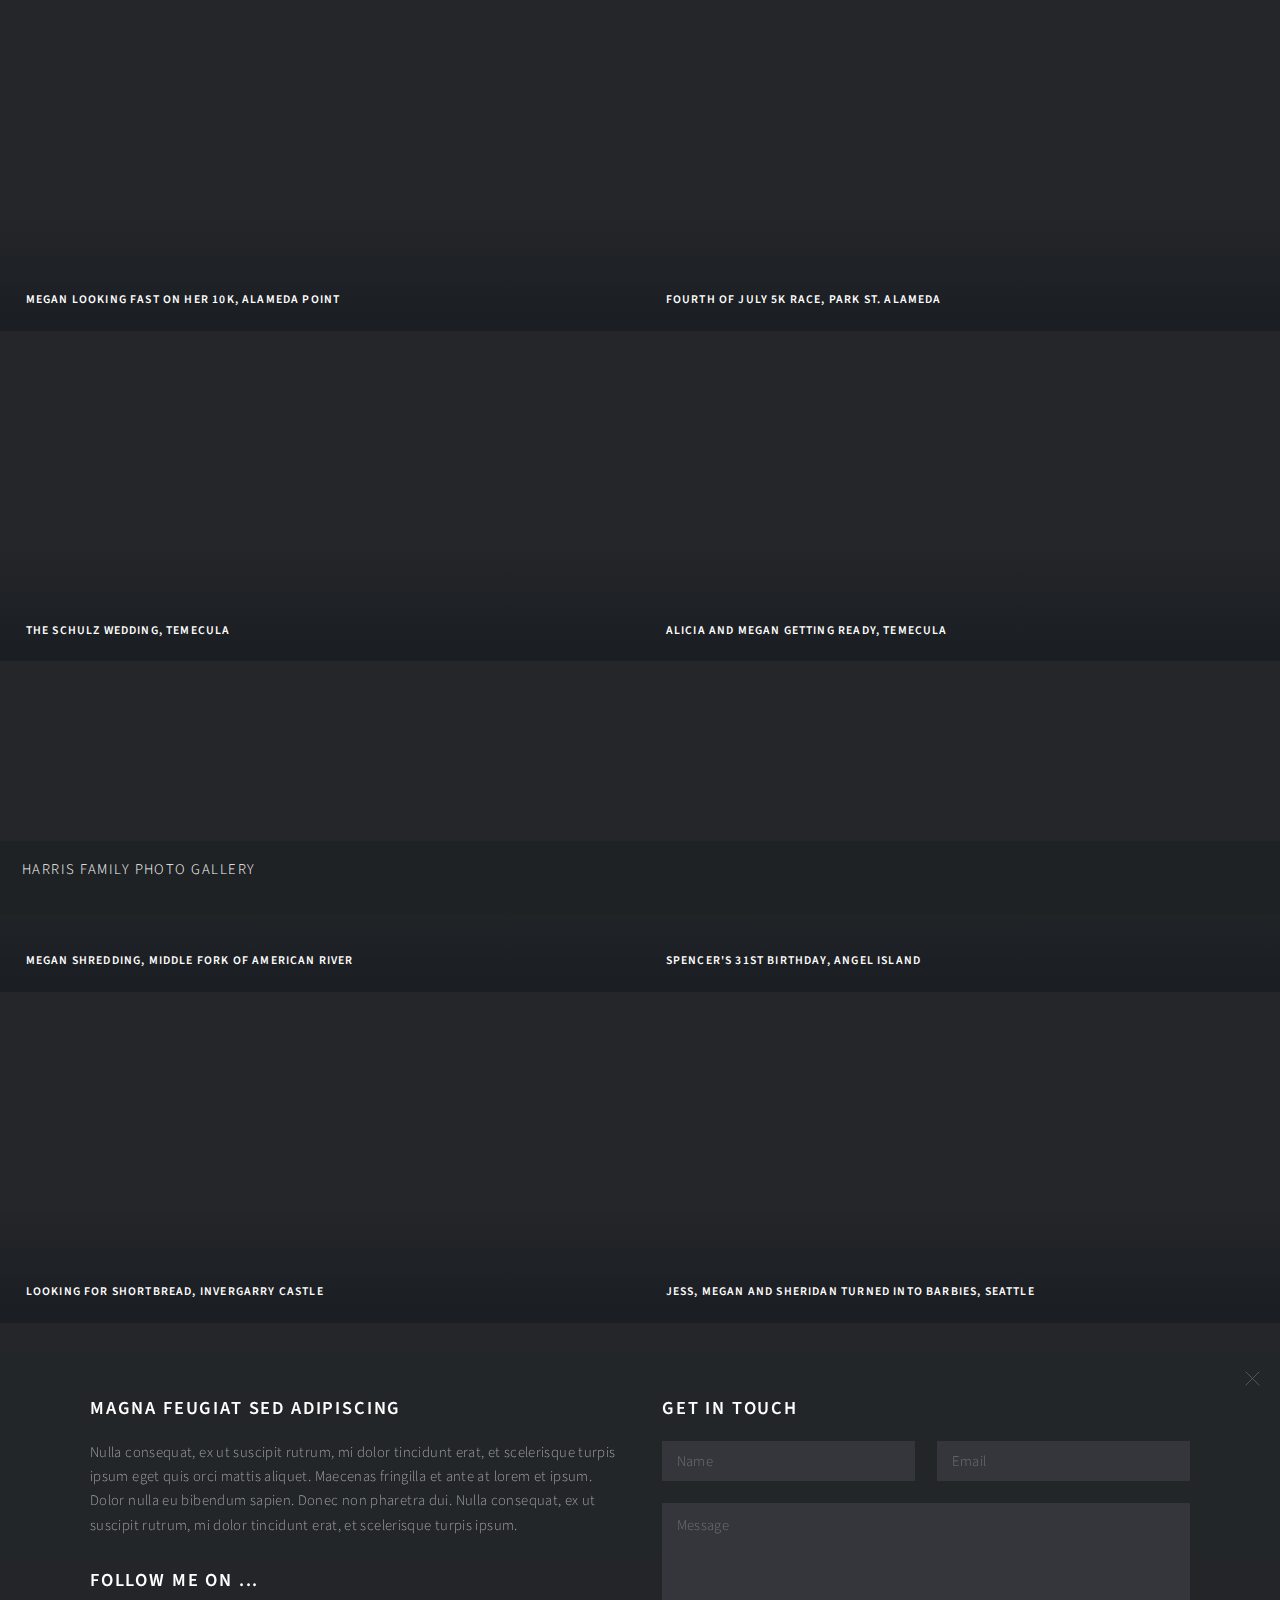
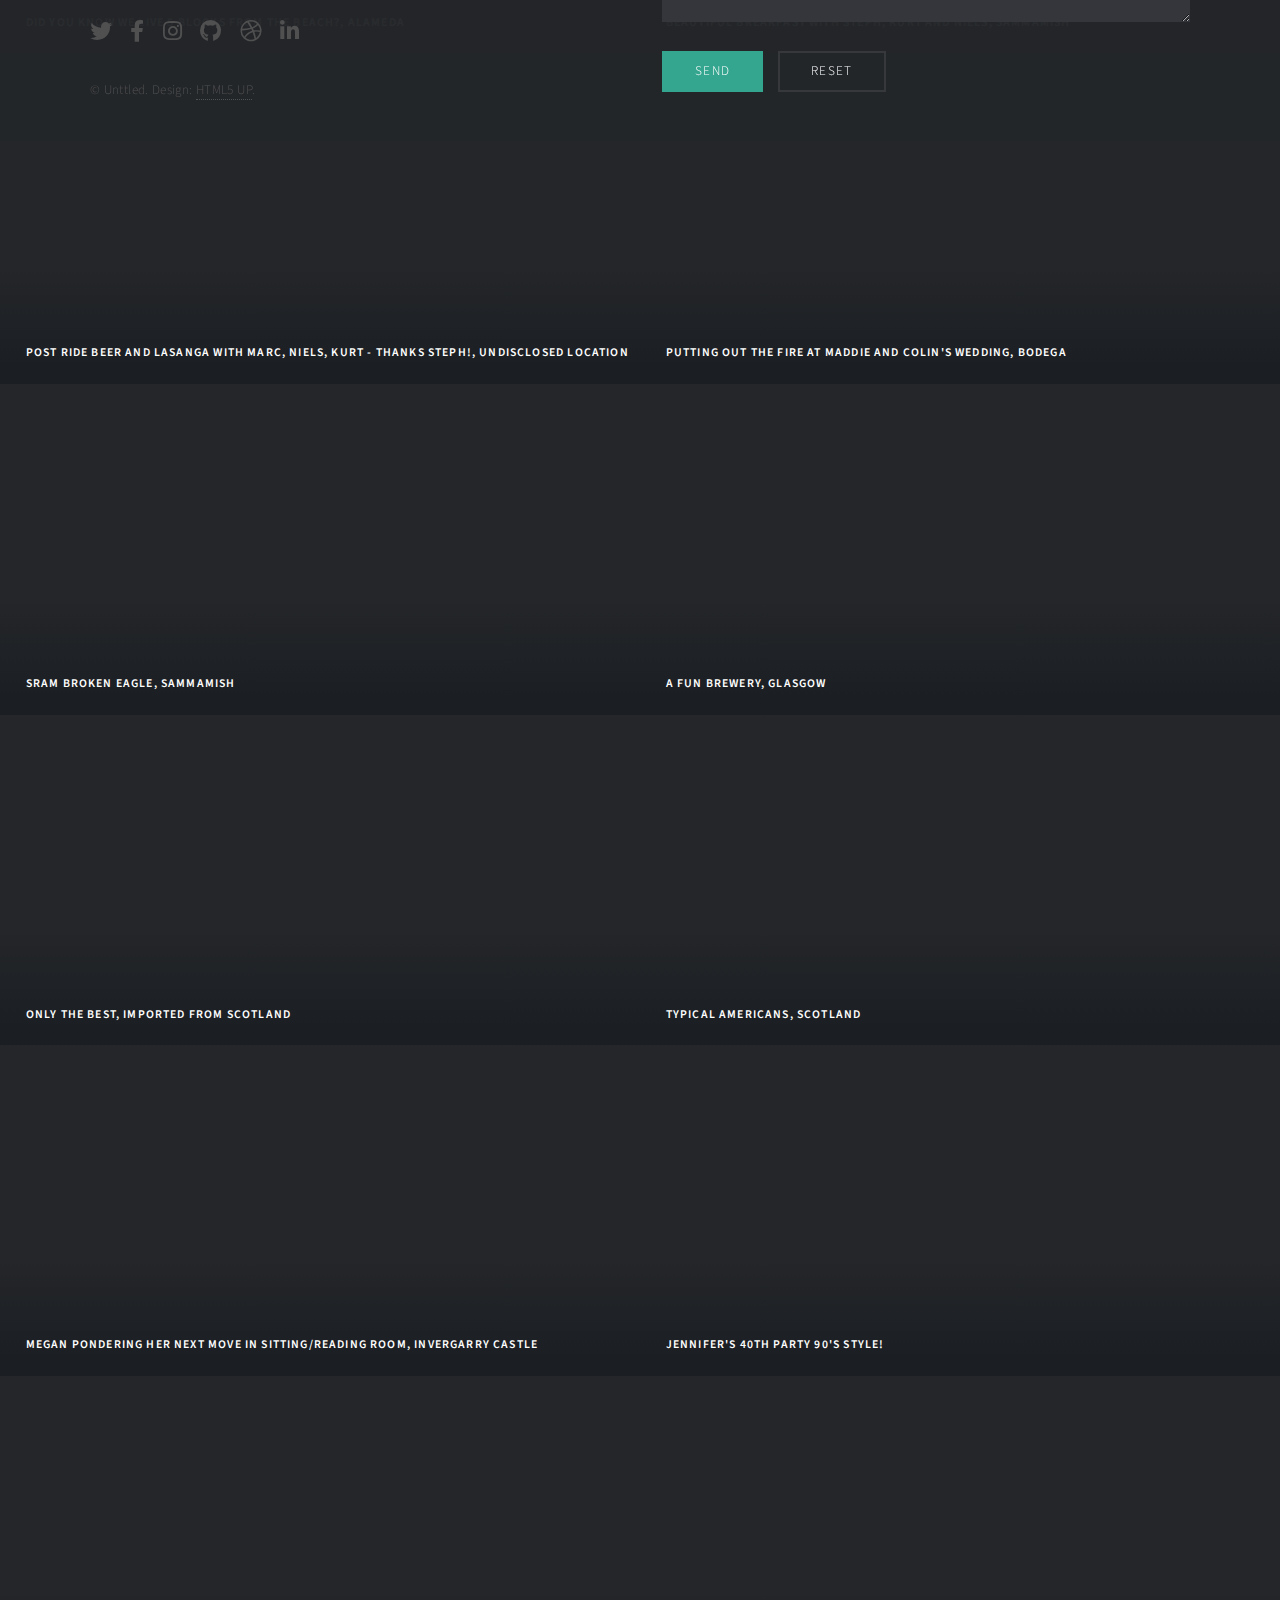
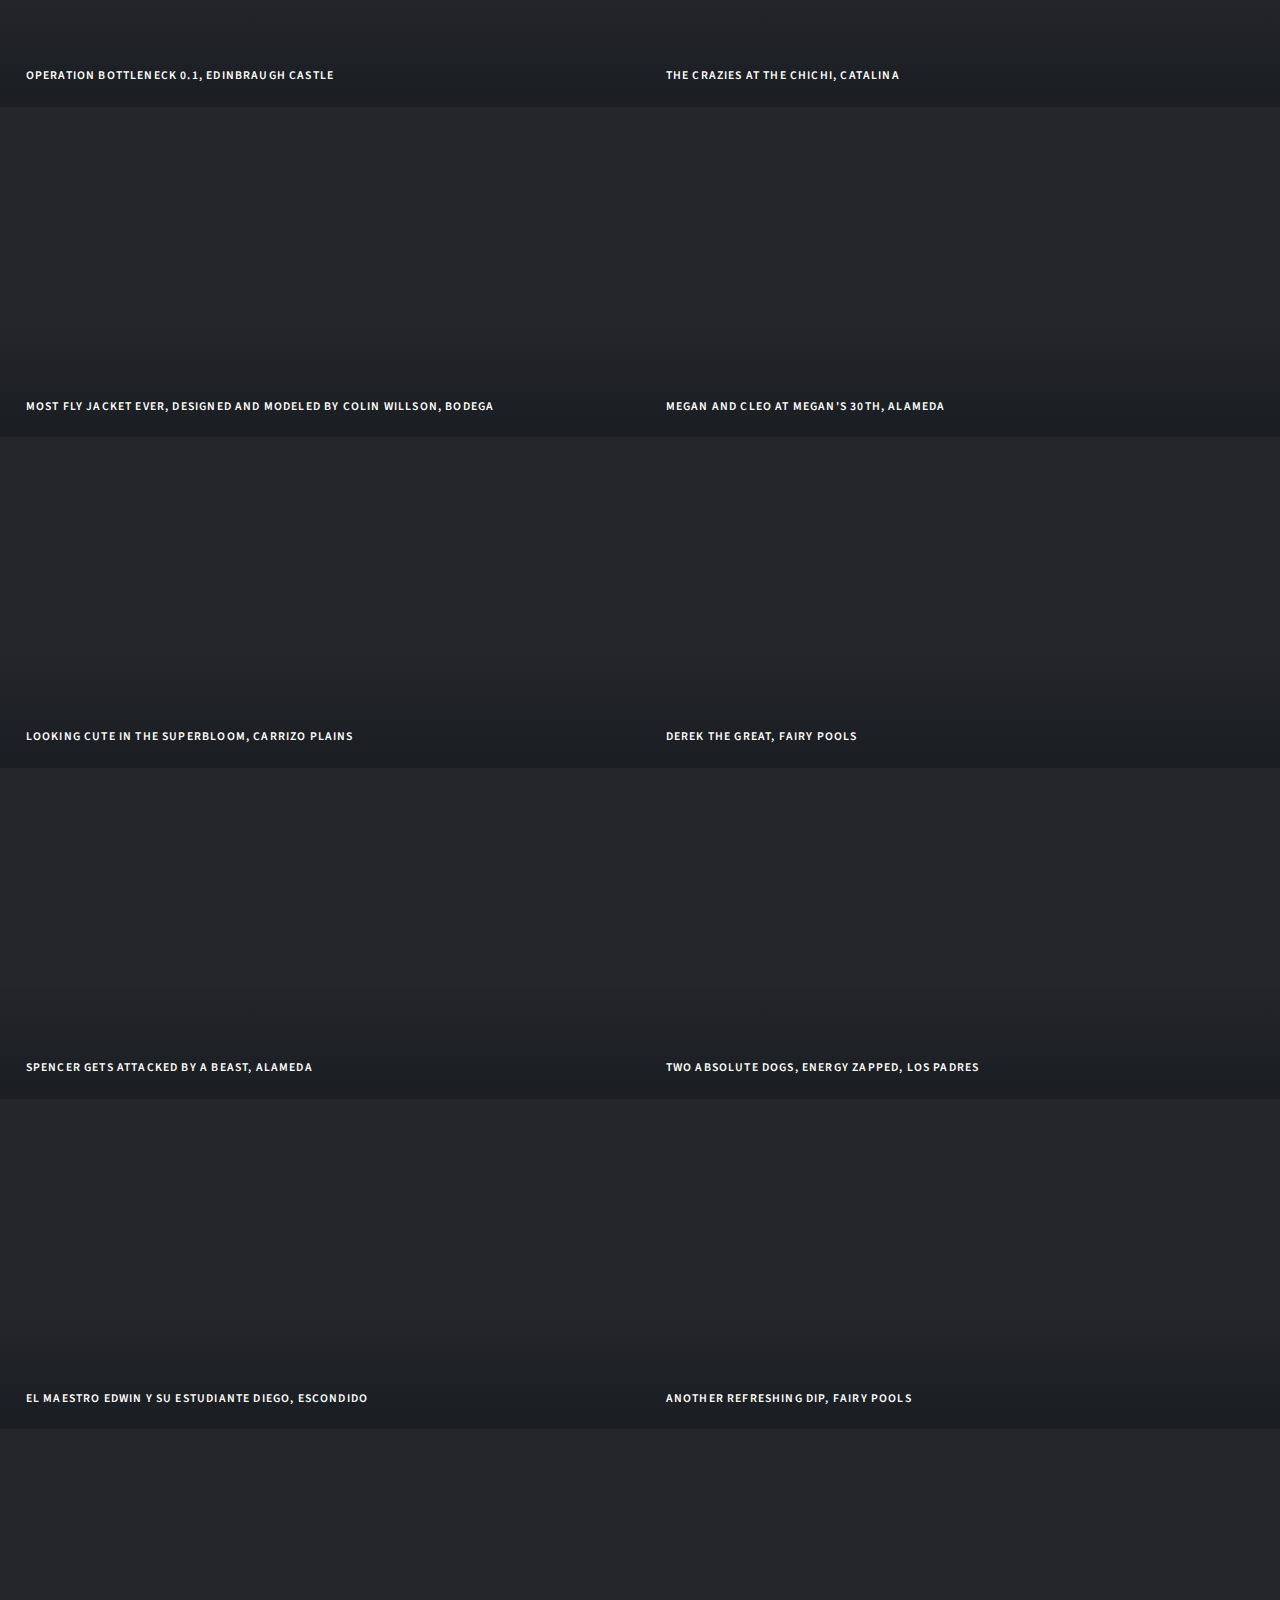
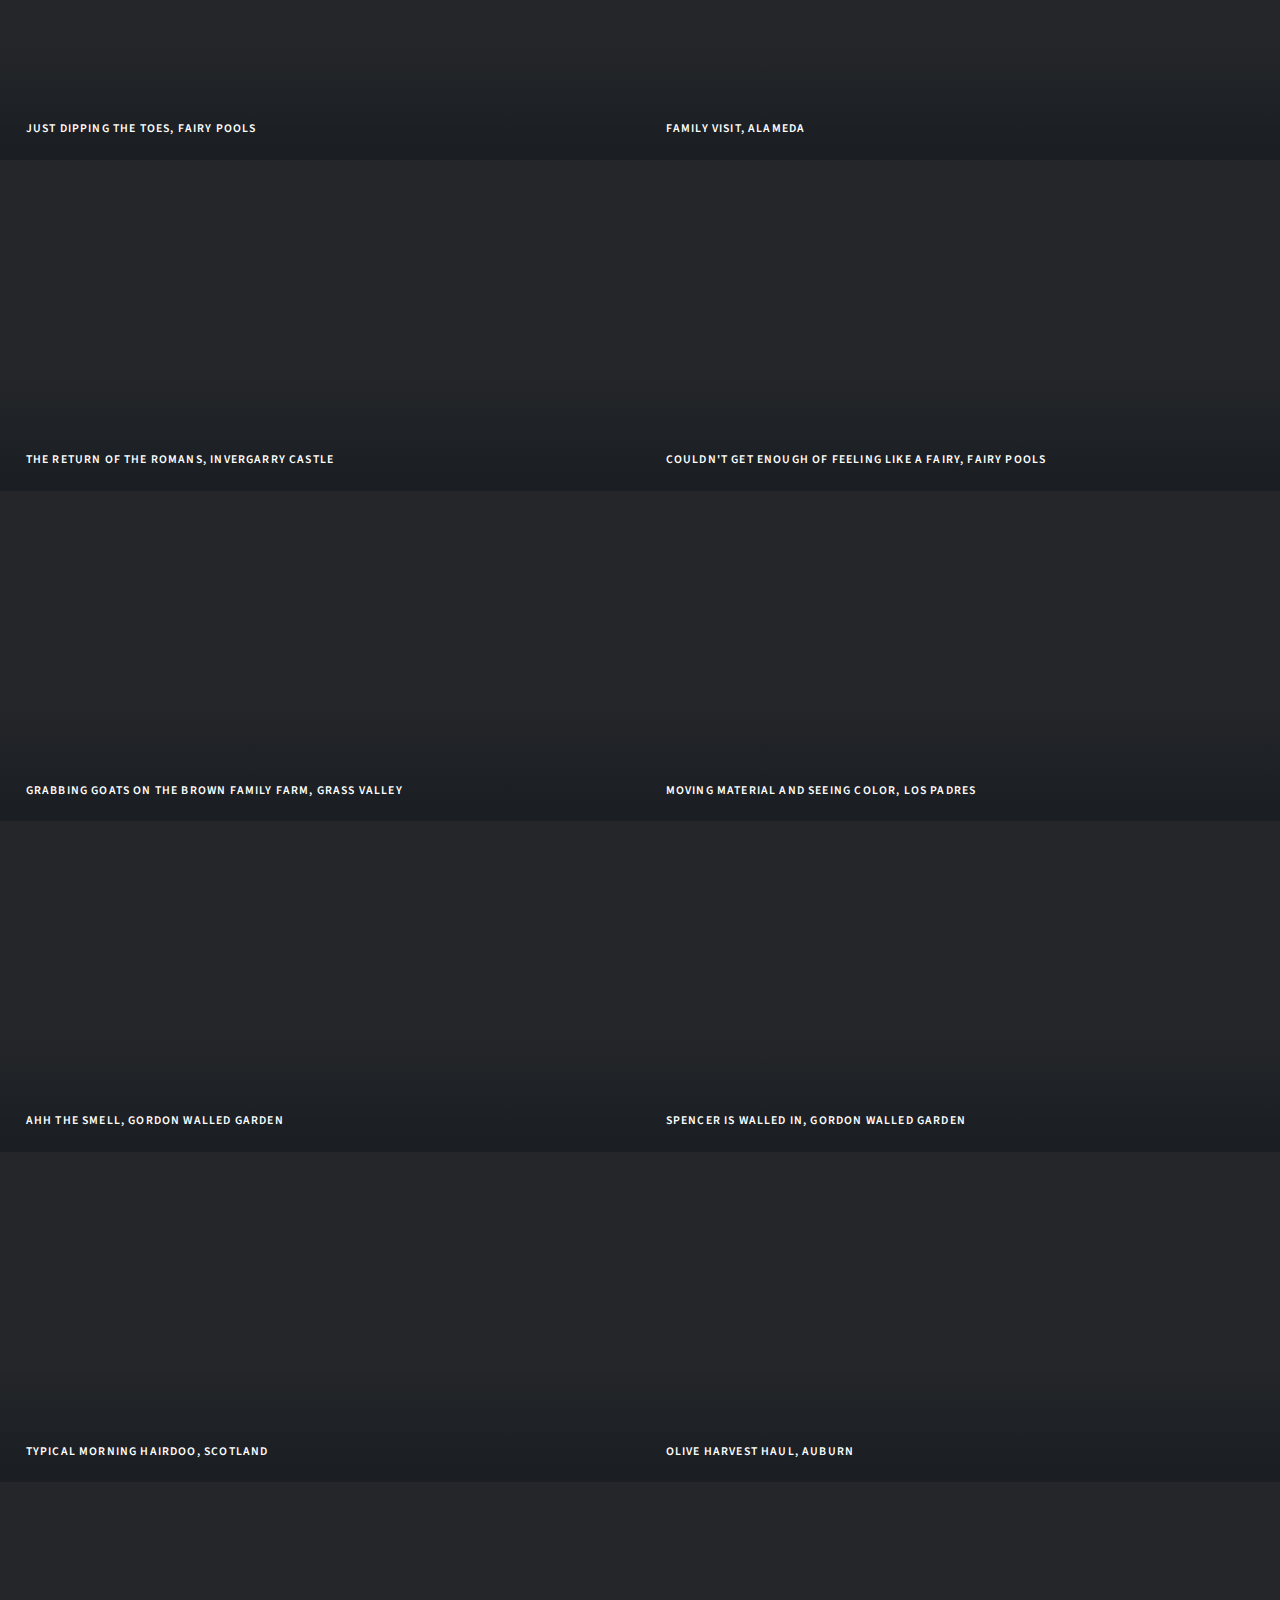
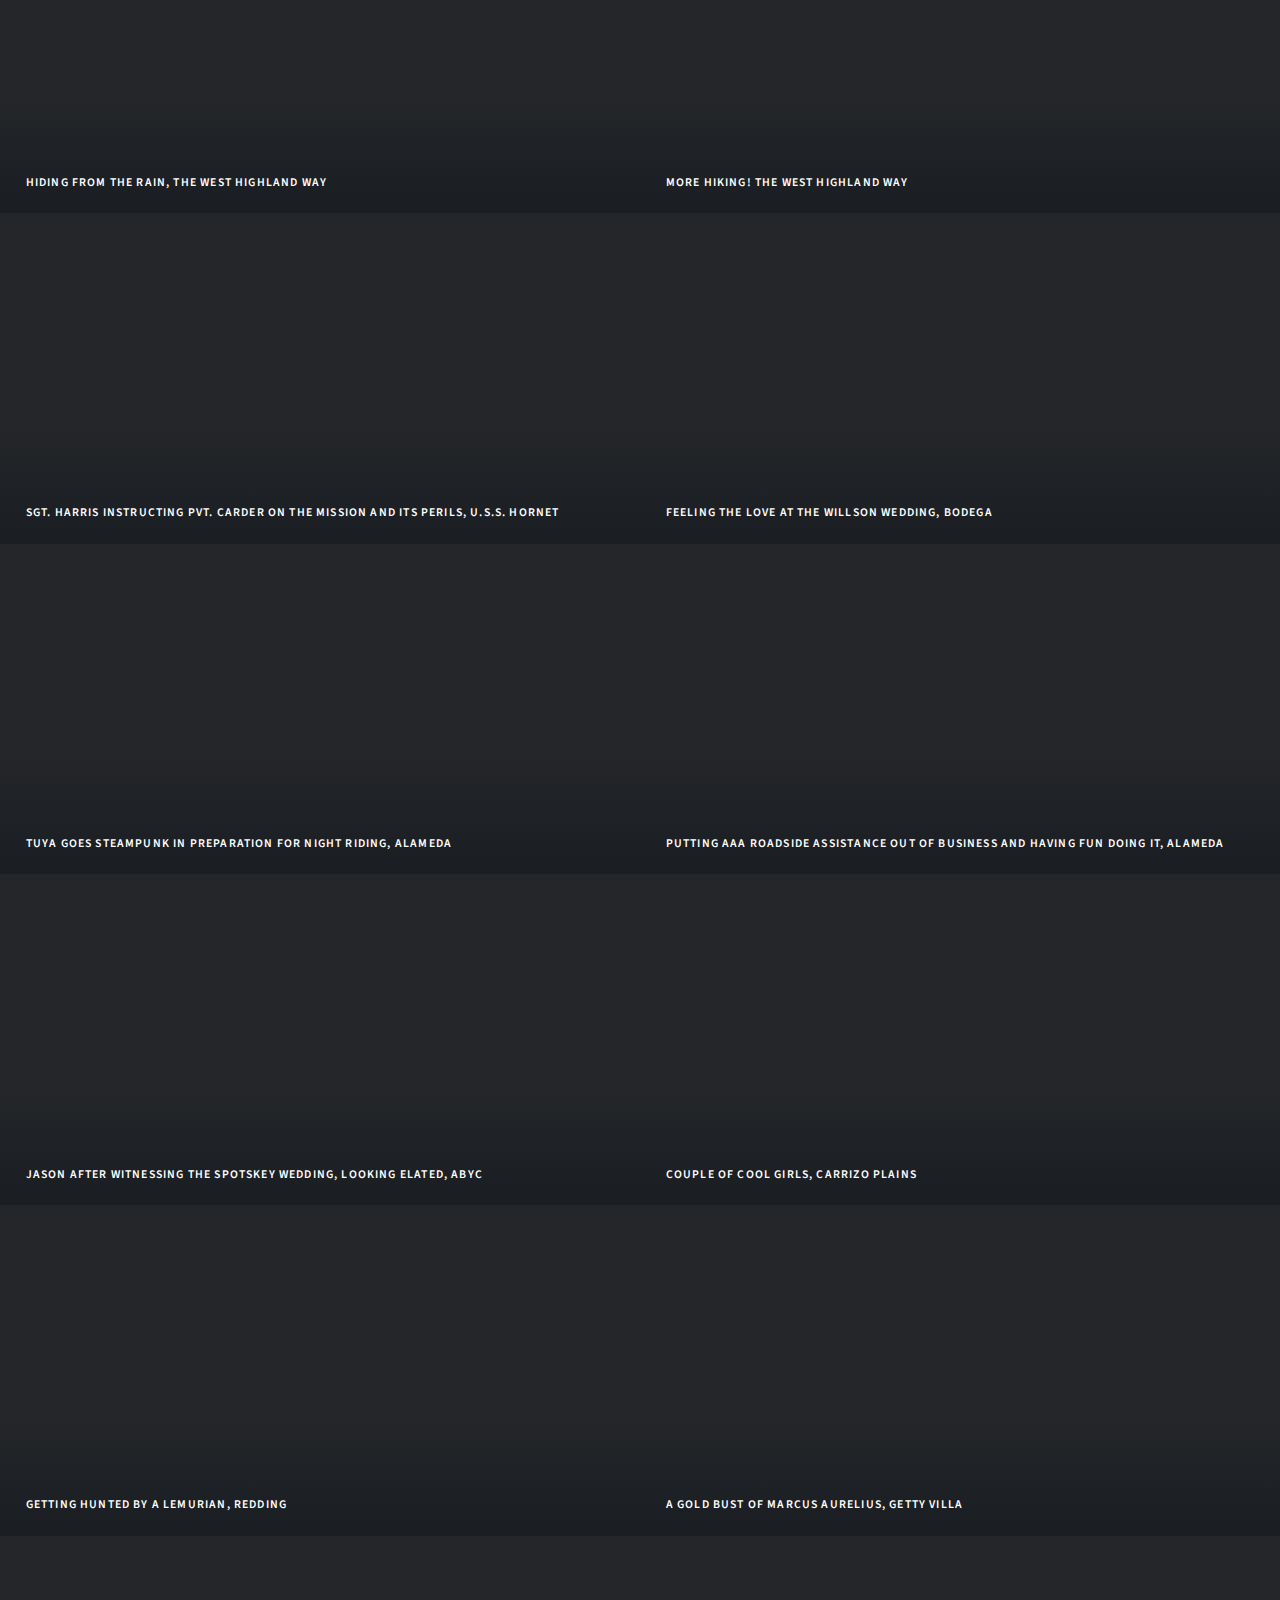
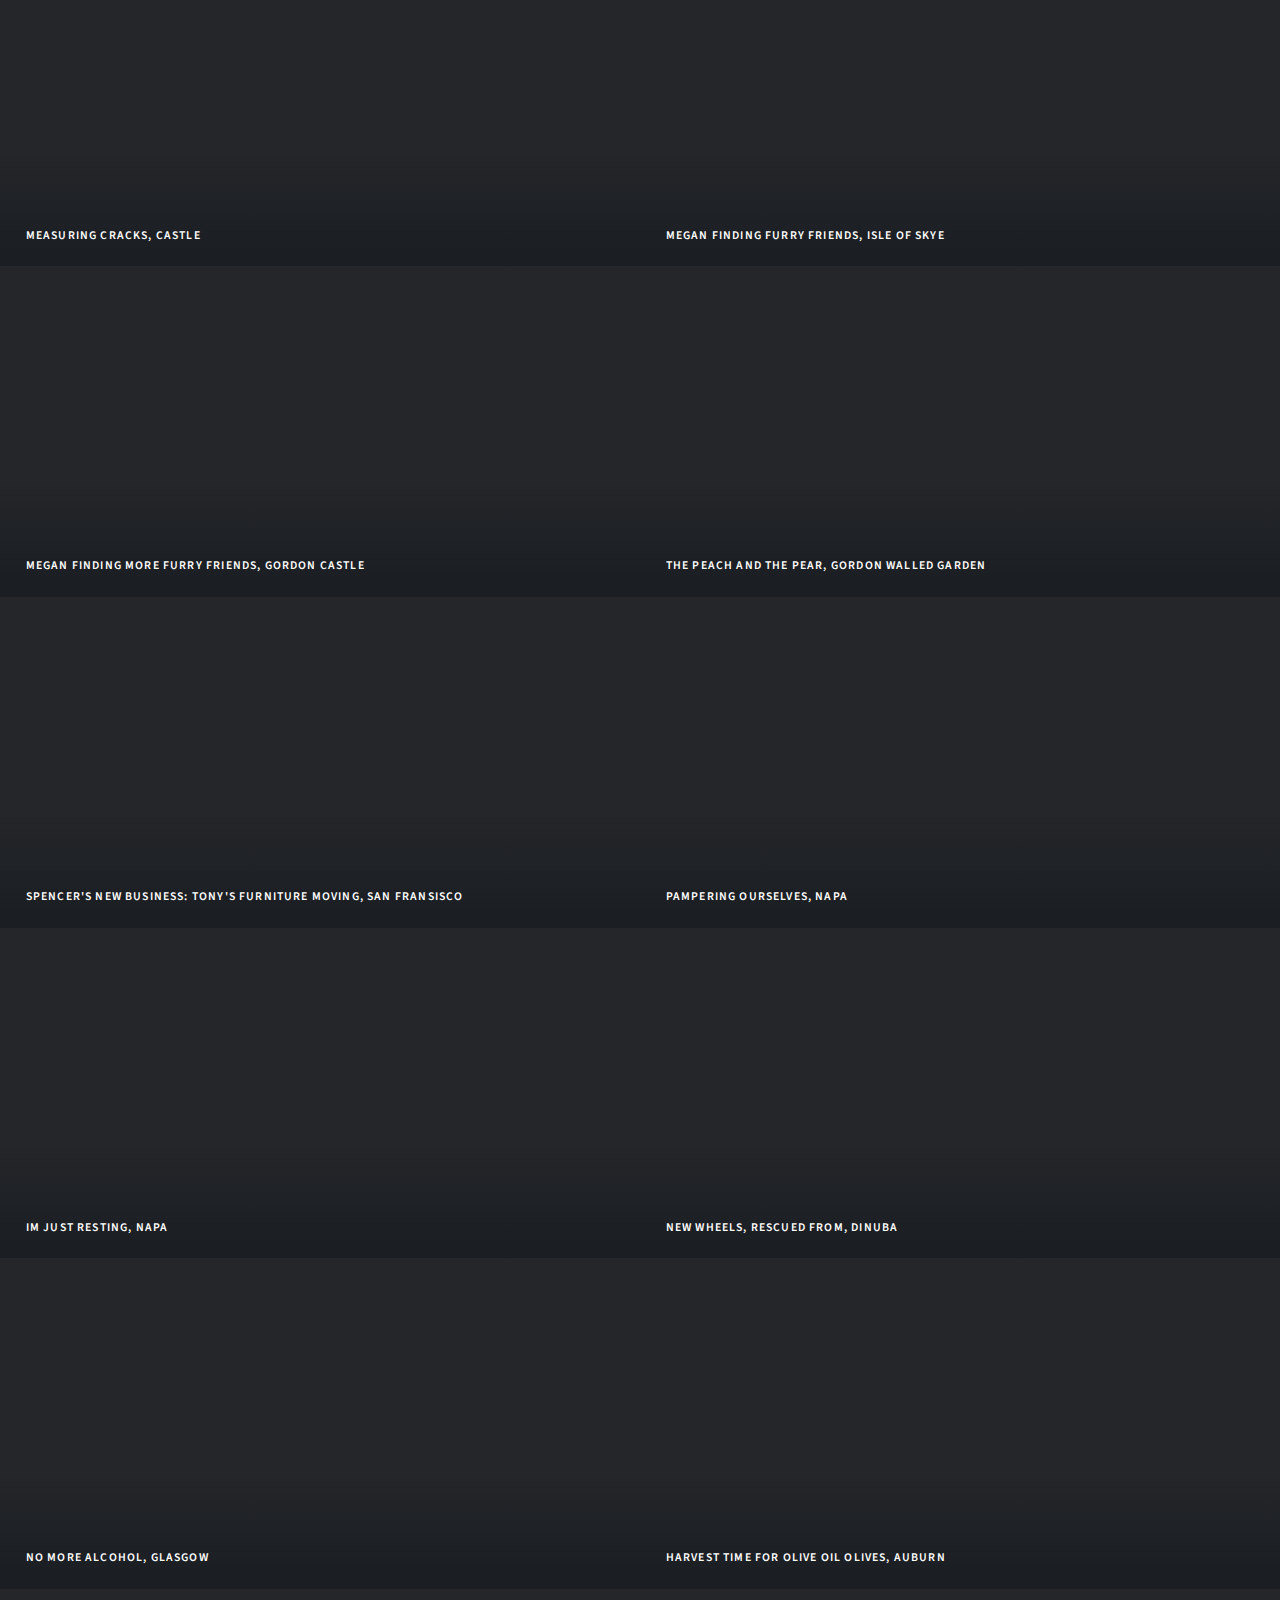
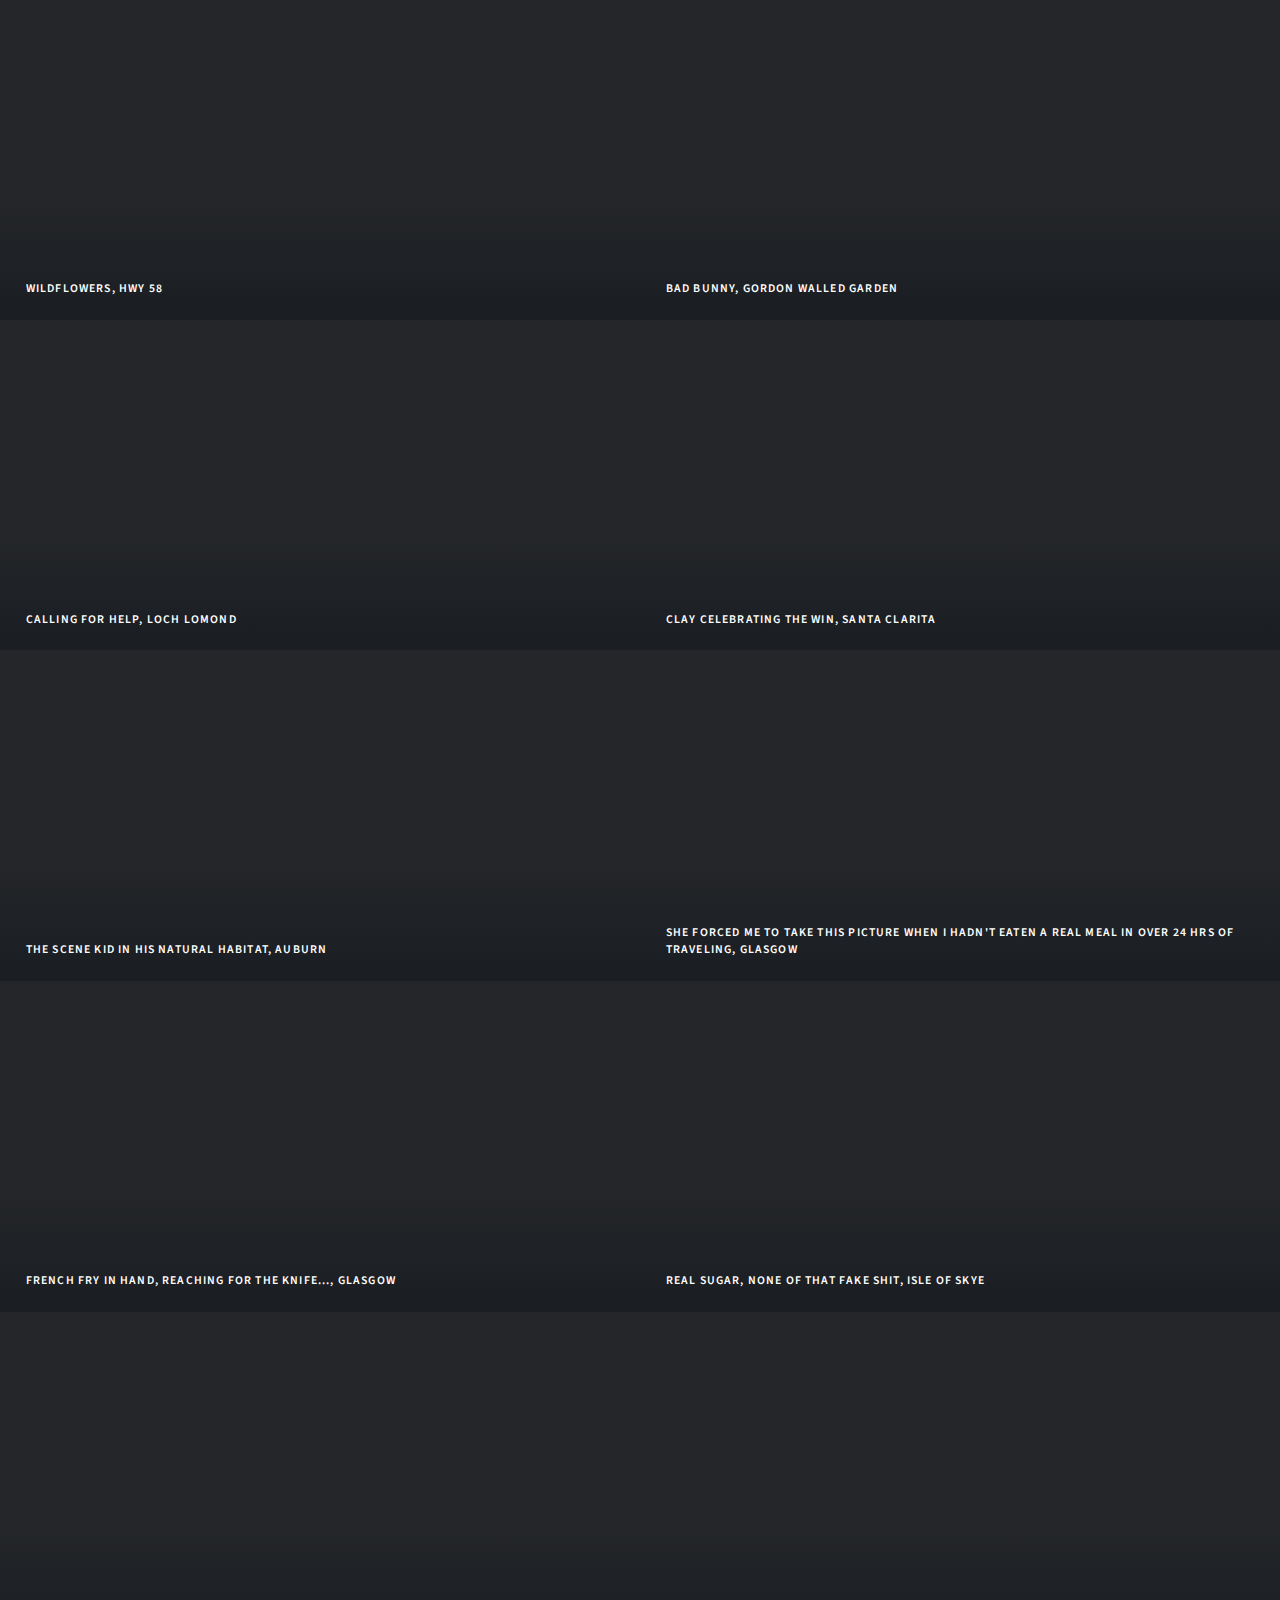
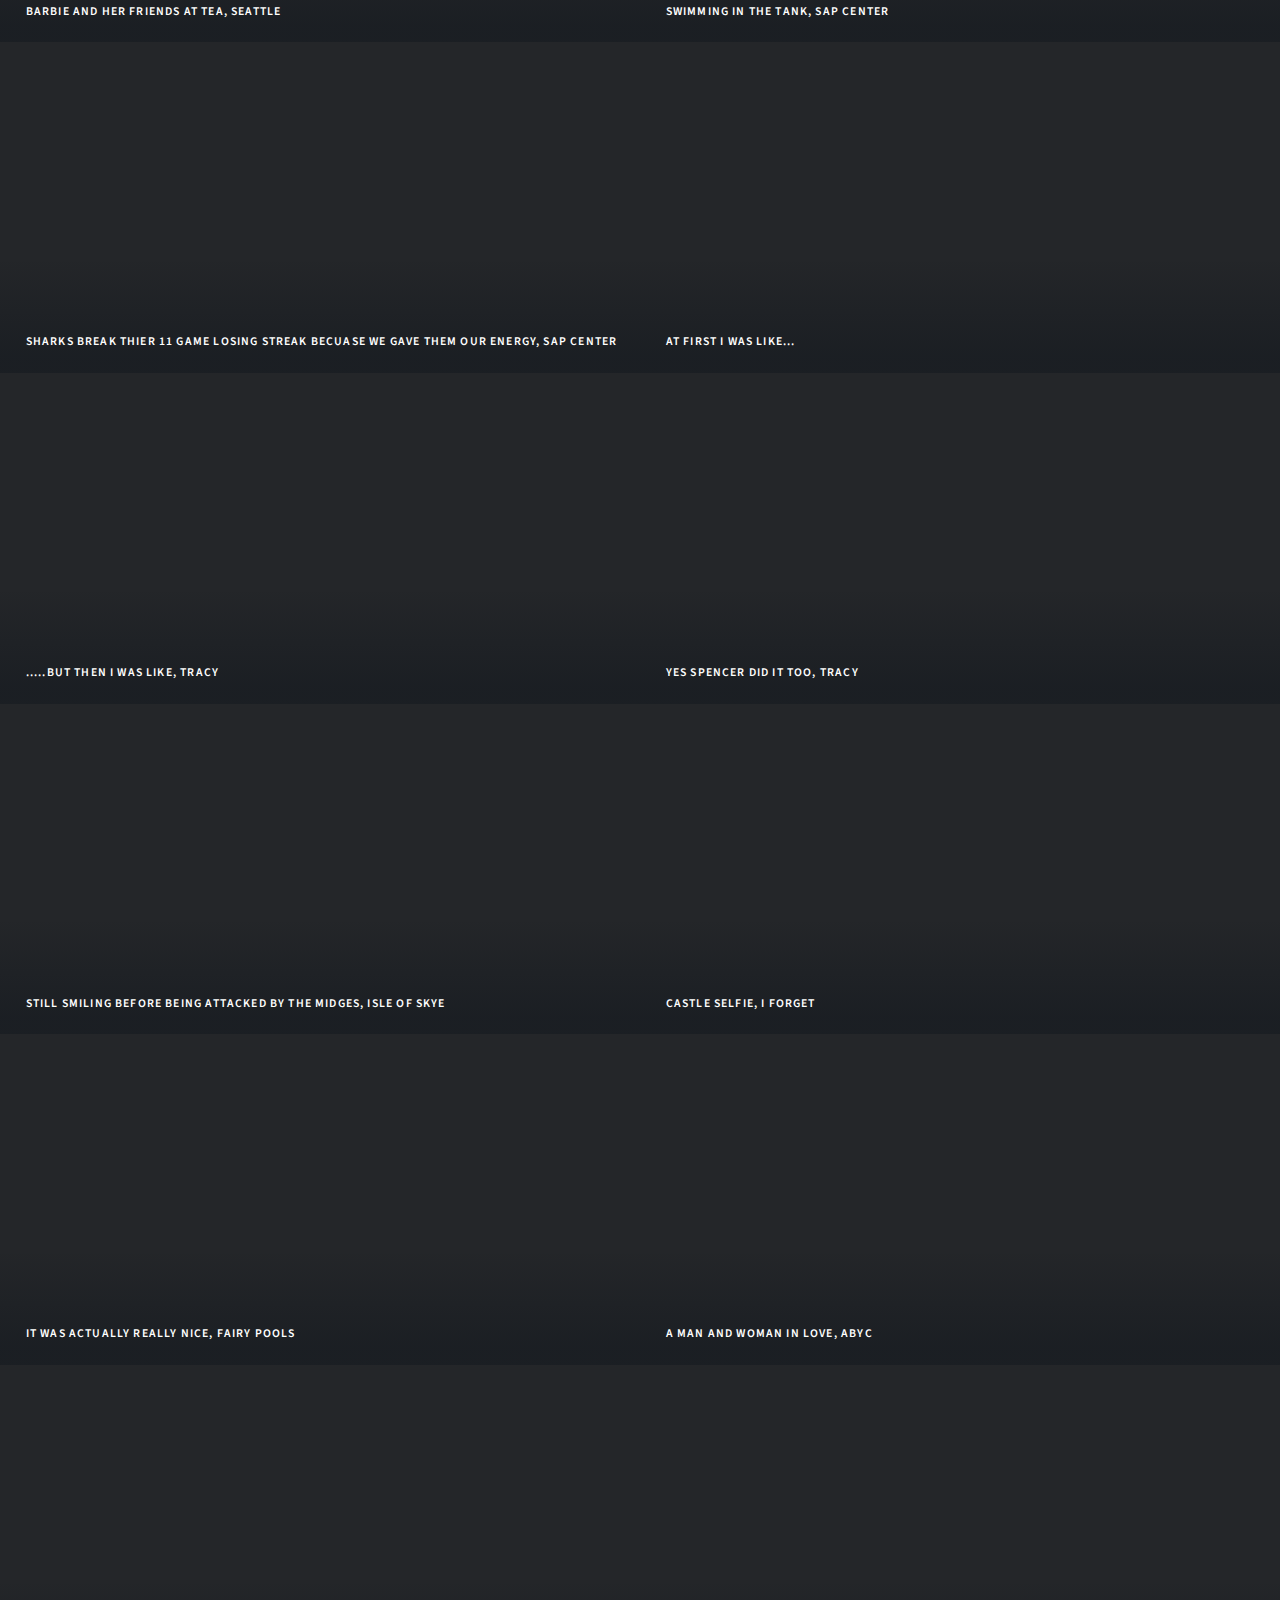
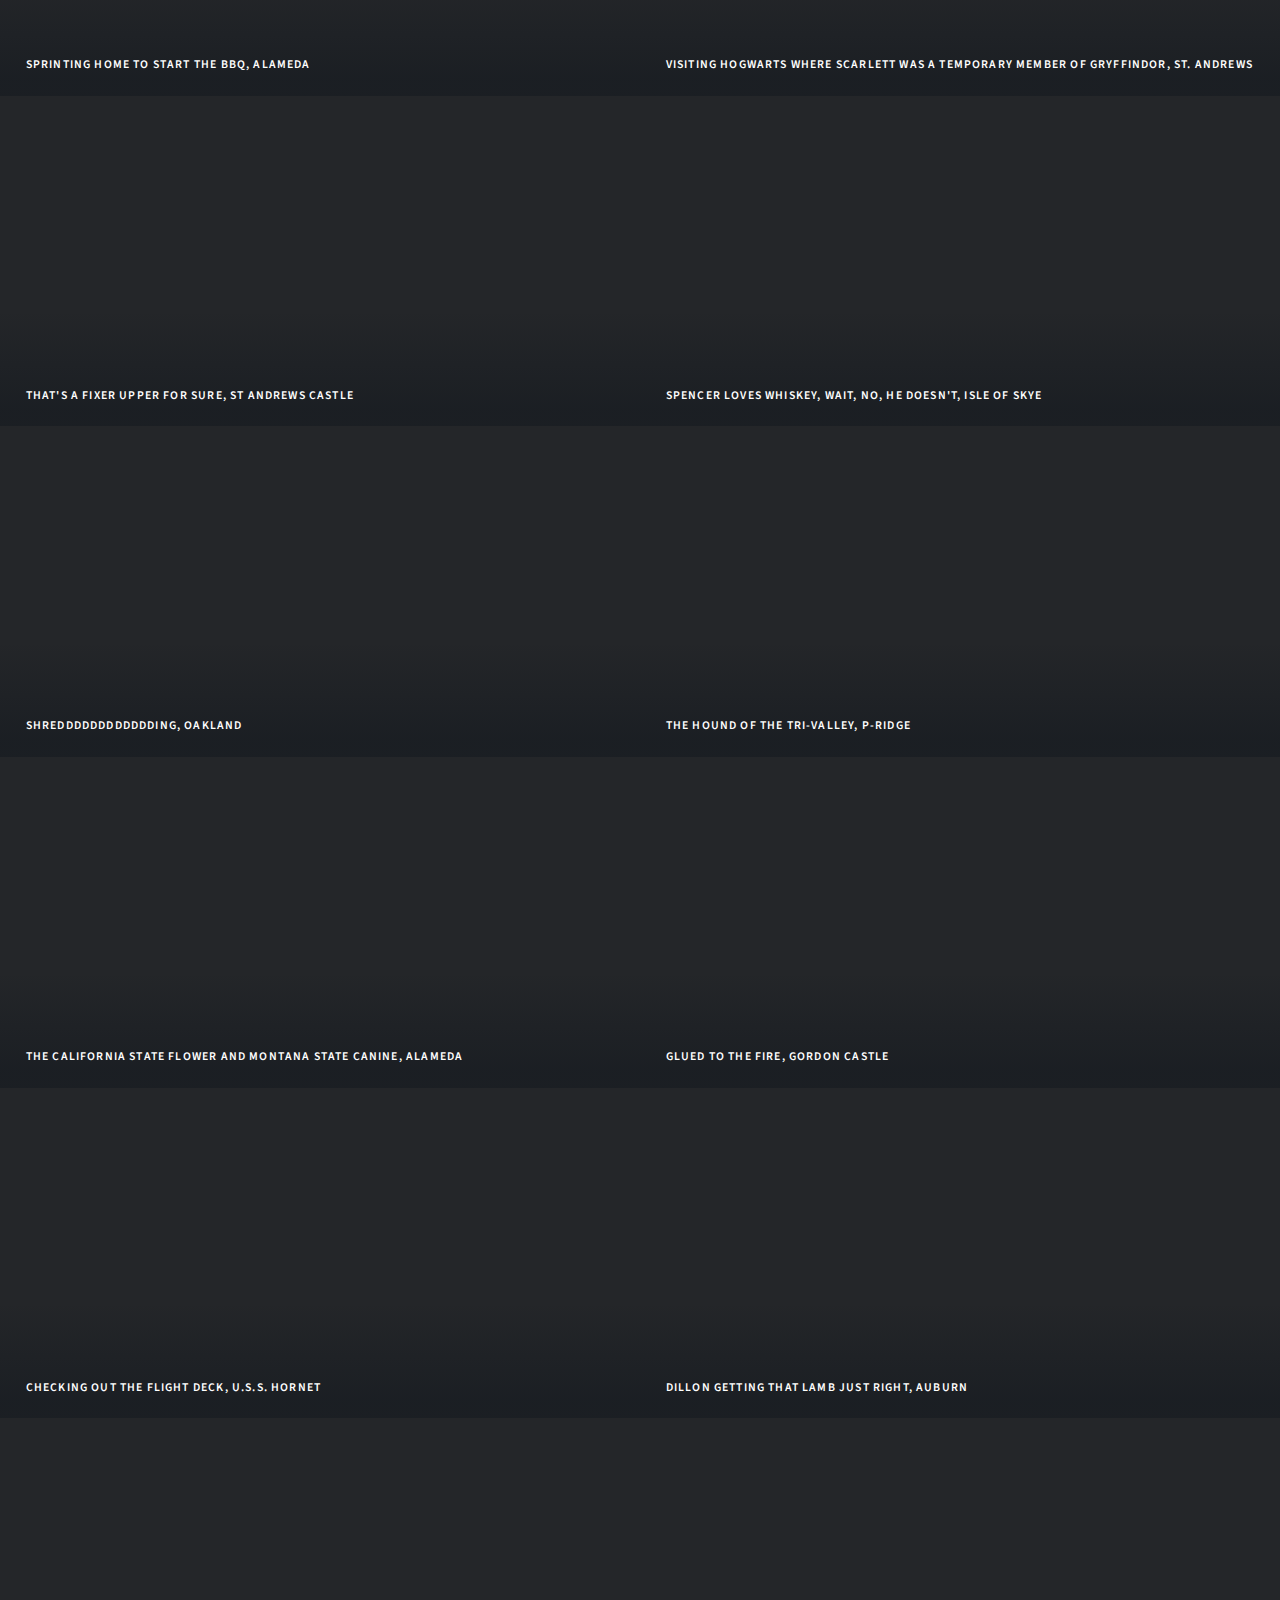
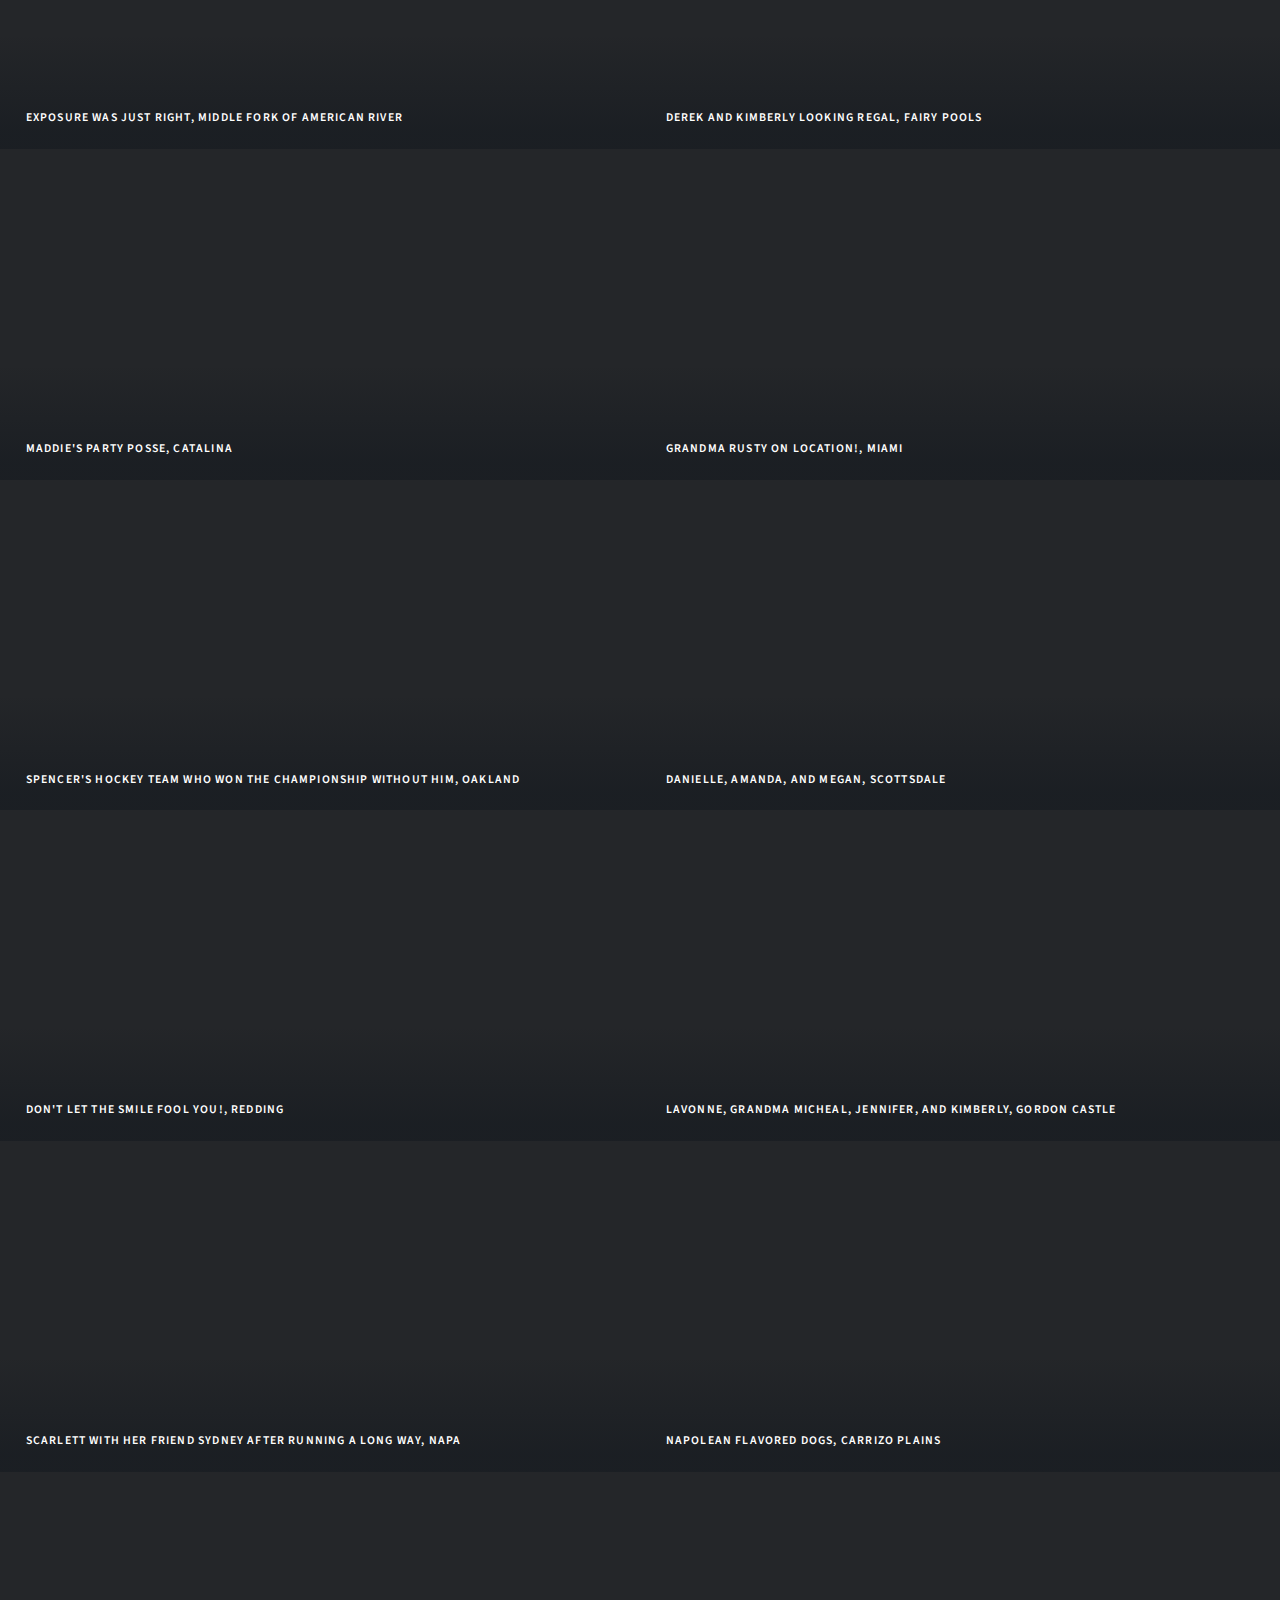
==== index.html @ 7368578c "first commit" ====
<!DOCTYPE HTML>
<!--
	Multiverse by HTML5 UP
	html5up.net | @ajlkn
	Free for personal and commercial use under the CCA 3.0 license (html5up.net/license)
-->
<html>
	<head>
		<title>Harris Family Photo Gallery</title>
		<meta charset="utf-8" />
		<meta name="viewport" content="width=device-width, initial-scale=1, user-scalable=no" />
		<link rel="stylesheet" href="assets/css/main.css" />
		<noscript><link rel="stylesheet" href="assets/css/noscript.css" /></noscript>
		<link rel="icon" type="image/jpg" href="favicon.ico"/>
	</head>
	<body class="is-preload">

		<!-- Wrapper -->
			<div id="wrapper">

				<!-- Header -->
					<header id="header">
						<h1><a href="index.html"><strong>Harris Family Photo Gallery</strong></a></h1>
						<nav>
							<ul>
								<!-- <li><a href="#footer" class="icon solid fa-info-circle">About</a></li> -->
							</ul>
						</nav>
					</header>

				<!-- Main -->
					<div id="main">
						
					
					<article class="thumb">
						<a href="https://imagedelivery.net/sbit9noBrw1xVtWo4yZhCw/10k_race.jpg/public" class="image"><img src="https://imagedelivery.net/sbit9noBrw1xVtWo4yZhCw/10k_race.jpg/thumb" alt="" /></a>
						<h2>Megan looking fast on her 10k, Alameda Point</h2>
					</article>

					<article class="thumb">
						<a href="https://imagedelivery.net/sbit9noBrw1xVtWo4yZhCw/4thofjlyselfie.jpg/public" class="image"><img src="https://imagedelivery.net/sbit9noBrw1xVtWo4yZhCw/4thofjlyselfie.jpg/thumb" alt="" /></a>
						<h2>Fourth of July 5k race, Park St. Alameda</h2>
						<p></p>
					</article>

					<article class="thumb">
						<a href="https://imagedelivery.net/sbit9noBrw1xVtWo4yZhCw/Alicia_Dan_dance.jpg/public" class="image"><img src="https://imagedelivery.net/sbit9noBrw1xVtWo4yZhCw/Alicia_Dan_dance.jpg/thumb" alt="" /></a>
						<h2>The Schulz Wedding, Temecula</h2>
						<p></p>
					</article>

					<article class="thumb">
						<a href="https://imagedelivery.net/sbit9noBrw1xVtWo4yZhCw/alicia_megan_wedding.jpg/public" class="image"><img src="https://imagedelivery.net/sbit9noBrw1xVtWo4yZhCw/alicia_megan_wedding.jpg/thumb" alt="" /></a>
						<h2>Alicia and Megan getting ready, Temecula</h2>
						<p></p>
					</article>

					<article class="thumb">
						<a href="https://imagedelivery.net/sbit9noBrw1xVtWo4yZhCw/all_smiles_bikeride.jpg/public" class="image"><img src="https://imagedelivery.net/sbit9noBrw1xVtWo4yZhCw/all_smiles_bikeride.jpg/thumb" alt="" /></a>
						<h2>Megan shredding, Middle Fork of American River</h2>
						<p></p>
					</article>

					<article class="thumb">
						<a href="https://imagedelivery.net/sbit9noBrw1xVtWo4yZhCw/angel_island.jpg/public" class="image"><img src="https://imagedelivery.net/sbit9noBrw1xVtWo4yZhCw/angel_island.jpg/thumb" alt="" /></a>
						<h2>Spencer's 31st Birthday, Angel Island</h2>
						<p></p>
					</article>

					<article class="thumb">
						<a href="https://imagedelivery.net/sbit9noBrw1xVtWo4yZhCw/backentrance.jpg/public" class="image"><img src="https://imagedelivery.net/sbit9noBrw1xVtWo4yZhCw/backentrance.jpg/thumb" alt="" /></a>
						<h2>Looking for shortbread, Invergarry Castle</h2>
						<p></p>
					</article>

					<article class="thumb">
						<a href="https://imagedelivery.net/sbit9noBrw1xVtWo4yZhCw/barbies.jpg/public" class="image"><img src="https://imagedelivery.net/sbit9noBrw1xVtWo4yZhCw/barbies.jpg/thumb" alt="" /></a>
						<h2>Jess, Megan and Sheridan turned into Barbies, Seattle</h2>
						<p></p>
					</article>

					<article class="thumb">
						<a href="https://imagedelivery.net/sbit9noBrw1xVtWo4yZhCw/beach_art.jpg/public" class="image"><img src="https://imagedelivery.net/sbit9noBrw1xVtWo4yZhCw/beach_art.jpg/thumb" alt="" /></a>
						<h2>Did you know we live 5 blocks from the beach?, Alameda</h2>
						<p></p>
					</article>

					<article class="thumb">
						<a href="https://imagedelivery.net/sbit9noBrw1xVtWo4yZhCw/beautiful_breakfast.jpg/public" class="image"><img src="https://imagedelivery.net/sbit9noBrw1xVtWo4yZhCw/beautiful_breakfast.jpg/thumb" alt="" /></a>
						<h2>Beautiful breakfast with Steph, Kurt and Niels, Sammamish</h2>
						<p></p>
					</article>

					<article class="thumb">
						<a href="https://imagedelivery.net/sbit9noBrw1xVtWo4yZhCw/beers_lasanga.jpg/public" class="image"><img src="https://imagedelivery.net/sbit9noBrw1xVtWo4yZhCw/beers_lasanga.jpg/thumb" alt="" /></a>
						<h2>Post ride beer and lasanga with Marc, Niels, Kurt - Thanks Steph!, undisclosed location </h2>
						<p></p>
					</article>

					<article class="thumb">
						<a href="https://imagedelivery.net/sbit9noBrw1xVtWo4yZhCw/best_wishes_polaroid.jpg/public" class="image"><img src="https://imagedelivery.net/sbit9noBrw1xVtWo4yZhCw/best_wishes_polaroid.jpg/thumb" alt="" /></a>
						<h2>Putting out the fire at Maddie and Colin's Wedding, Bodega</h2>
						<p></p>
					</article>

					<article class="thumb">
						<a href="https://imagedelivery.net/sbit9noBrw1xVtWo4yZhCw/breaking_bikes_pastime.jpg/public" class="image"><img src="https://imagedelivery.net/sbit9noBrw1xVtWo4yZhCw/breaking_bikes_pastime.jpg/thumb" alt="" /></a>
						<h2>SRAM broken EAGLE, Sammamish </h2>
						<p></p>
					</article>

					<article class="thumb">
						<a href="https://imagedelivery.net/sbit9noBrw1xVtWo4yZhCw/brewery_glasgow.jpg/public" class="image"><img src="https://imagedelivery.net/sbit9noBrw1xVtWo4yZhCw/brewery_glasgow.jpg/thumb" alt="" /></a>
						<h2>A fun brewery, Glasgow</h2>
						<p></p>
					</article>

					<article class="thumb">
						<a href="https://imagedelivery.net/sbit9noBrw1xVtWo4yZhCw/brought_home_gin.jpg/public" class="image"><img src="https://imagedelivery.net/sbit9noBrw1xVtWo4yZhCw/brought_home_gin.jpg/thumb" alt="" /></a>
						<h2>Only the best, imported from Scotland</h2>
						<p></p>
					</article>

					<article class="thumb">
						<a href="https://imagedelivery.net/sbit9noBrw1xVtWo4yZhCw/castle_pic_couple.jpg/public" class="image"><img src="https://imagedelivery.net/sbit9noBrw1xVtWo4yZhCw/castle_pic_couple.jpg/thumb" alt="" /></a>
						<h2>Typical Americans, Scotland </h2>
						<p></p>
					</article>

					<article class="thumb">
						<a href="https://imagedelivery.net/sbit9noBrw1xVtWo4yZhCw/castle_thinking.jpg/public" class="image"><img src="https://imagedelivery.net/sbit9noBrw1xVtWo4yZhCw/castle_thinking.jpg/thumb" alt="" /></a>
						<h2>Megan pondering her next move in sitting/reading room, Invergarry Castle</h2>
						<p></p>
					</article>

					<article class="thumb">
						<a href="https://imagedelivery.net/sbit9noBrw1xVtWo4yZhCw/80s_party_Jens_40th.jpg/public" class="image"><img src="https://imagedelivery.net/sbit9noBrw1xVtWo4yZhCw/80s_party_Jens_40th.jpg/thumb" alt="" /></a>
						<h2>Jennifer's 40th party 90's style!</h2>
						<p></p>
					</article>

					<article class="thumb">
						<a href="https://imagedelivery.net/sbit9noBrw1xVtWo4yZhCw/chokepoint_edinbraugh_castle.jpg/public" class="image"><img src="https://imagedelivery.net/sbit9noBrw1xVtWo4yZhCw/chokepoint_edinbraugh_castle.jpg/thumb" alt="" /></a>
						<h2>Operation Bottleneck 0.1, Edinbraugh Castle</h2>
						<p></p>
					</article>

					<article class="thumb">
						<a href="https://imagedelivery.net/sbit9noBrw1xVtWo4yZhCw/Colin_bachelorparty.jpg/public" class="image"><img src="https://imagedelivery.net/sbit9noBrw1xVtWo4yZhCw/Colin_bachelorparty.jpg/thumb" alt="" /></a>
						<h2>The crazies at the Chichi, Catalina</h2>
						<p></p>
					</article>

					<article class="thumb">
						<a href="https://imagedelivery.net/sbit9noBrw1xVtWo4yZhCw/colins_jacket.jpg/public" class="image"><img src="https://imagedelivery.net/sbit9noBrw1xVtWo4yZhCw/colins_jacket.jpg/thumb" alt="" /></a>
						<h2>Most fly jacket ever, designed and modeled by Colin Willson, Bodega</h2>
						<p></p>
					</article>

					<article class="thumb">
						<a href="https://imagedelivery.net/sbit9noBrw1xVtWo4yZhCw/cousins_megans30th.jpg/public" class="image"><img src="https://imagedelivery.net/sbit9noBrw1xVtWo4yZhCw/cousins_megans30th.jpg/thumb" alt="" /></a>
						<h2>Megan and Cleo at Megan's 30th, Alameda</h2>
						<p></p>
					</article>

					<article class="thumb">
						<a href="https://imagedelivery.net/sbit9noBrw1xVtWo4yZhCw/cute_flowers.jpg/public" class="image"><img src="https://imagedelivery.net/sbit9noBrw1xVtWo4yZhCw/cute_flowers.jpg/thumb" alt="" /></a>
						<h2>Looking cute in the superbloom, Carrizo Plains</h2>
						<p></p>
					</article>

					<article class="thumb">
						<a href="https://imagedelivery.net/sbit9noBrw1xVtWo4yZhCw/derek_the_great.jpg/public" class="image"><img src="https://imagedelivery.net/sbit9noBrw1xVtWo4yZhCw/derek_the_great.jpg/thumb" alt="" /></a>
						<h2>Derek the Great, Fairy Pools </h2>
						<p></p>
					</article>

					<article class="thumb">
						<a href="https://imagedelivery.net/sbit9noBrw1xVtWo4yZhCw/dog_couch.jpg/public" class="image"><img src="https://imagedelivery.net/sbit9noBrw1xVtWo4yZhCw/dog_couch.jpg/thumb" alt="" /></a>
						<h2>Spencer gets attacked by a beast, Alameda</h2>
						<p></p>
					</article>

					<article class="thumb">
						<a href="https://imagedelivery.net/sbit9noBrw1xVtWo4yZhCw/dog_gold_tired.jpg/public" class="image"><img src="https://imagedelivery.net/sbit9noBrw1xVtWo4yZhCw/dog_gold_tired.jpg/thumb" alt="" /></a>
						<h2>Two absolute dogs, energy zapped, Los Padres</h2>
						<p></p>
					</article>

					<article class="thumb">
						<a href="https://imagedelivery.net/sbit9noBrw1xVtWo4yZhCw/Edwin_Deigo.jpg/public" class="image"><img src="https://imagedelivery.net/sbit9noBrw1xVtWo4yZhCw/Edwin_Deigo.jpg/thumb" alt="" /></a>
						<h2>El Maestro Edwin y su estudiante Diego, Escondido</h2>
						<p></p>
					</article>

					<article class="thumb">
						<a href="https://imagedelivery.net/sbit9noBrw1xVtWo4yZhCw/fairpool_spencer.jpg/public" class="image"><img src="https://imagedelivery.net/sbit9noBrw1xVtWo4yZhCw/fairpool_spencer.jpg/thumb" alt="" /></a>
						<h2>Another refreshing dip, Fairy Pools</h2>
						<p></p>
					</article>

					<article class="thumb">
						<a href="https://imagedelivery.net/sbit9noBrw1xVtWo4yZhCw/fairypool_megan.jpg/public" class="image"><img src="https://imagedelivery.net/sbit9noBrw1xVtWo4yZhCw/fairypool_megan.jpg/thumb" alt="" /></a>
						<h2>Just dipping the toes, Fairy Pools</h2>
						<p></p>
					</article>

					<article class="thumb">
						<a href="https://imagedelivery.net/sbit9noBrw1xVtWo4yZhCw/family_visit.jpg/public" class="image"><img src="https://imagedelivery.net/sbit9noBrw1xVtWo4yZhCw/family_visit.jpg/thumb" alt="" /></a>
						<h2>Family visit, Alameda</h2>
						<p></p>
					</article>

					<article class="thumb">
						<a href="https://imagedelivery.net/sbit9noBrw1xVtWo4yZhCw/fiat_with_castle.jpg/public" class="image"><img src="https://imagedelivery.net/sbit9noBrw1xVtWo4yZhCw/fiat_with_castle.jpg/thumb" alt="" /></a>
						<h2>The return of the romans, Invergarry Castle</h2>
						<p></p>
					</article>

					<article class="thumb">
						<a href="https://imagedelivery.net/sbit9noBrw1xVtWo4yZhCw/freezing_fairy.jpg/public" class="image"><img src="https://imagedelivery.net/sbit9noBrw1xVtWo4yZhCw/freezing_fairy.jpg/thumb" alt="" /></a>
						<h2>Couldn't get enough of feeling like a fairy, Fairy Pools</h2>
						<p></p>
					</article>

					<article class="thumb">
						<a href="https://imagedelivery.net/sbit9noBrw1xVtWo4yZhCw/goats.jpg/public" class="image"><img src="https://imagedelivery.net/sbit9noBrw1xVtWo4yZhCw/goats.jpg/thumb" alt="" /></a>
						<h2>Grabbing goats on the Brown Family Farm, Grass Valley</h2>
						<p></p>
					</article>

					<article class="thumb">
						<a href="https://imagedelivery.net/sbit9noBrw1xVtWo4yZhCw/goldpanning-family.jpg/public" class="image"><img src="https://imagedelivery.net/sbit9noBrw1xVtWo4yZhCw/goldpanning-family.jpg/thumb" alt="" /></a>
						<h2>Moving material and seeing color, Los Padres</h2>
						<p></p>
					</article>

					<article class="thumb">
						<a href="https://imagedelivery.net/sbit9noBrw1xVtWo4yZhCw/gordon_gardens.jpg/public" class="image"><img src="https://imagedelivery.net/sbit9noBrw1xVtWo4yZhCw/gordon_gardens.jpg/thumb" alt="" /></a>
						<h2>Ahh the smell, Gordon Walled Garden</h2>
						<p></p>
					</article>

					<article class="thumb">
						<a href="https://imagedelivery.net/sbit9noBrw1xVtWo4yZhCw/gordon_garden_spencer.jpg/public" class="image"><img src="https://imagedelivery.net/sbit9noBrw1xVtWo4yZhCw/gordon_garden_spencer.jpg/thumb" alt="" /></a>
						<h2>Spencer is walled in, Gordon Walled Garden</h2>
						<p></p>
					</article>

					<article class="thumb">
						<a href="https://imagedelivery.net/sbit9noBrw1xVtWo4yZhCw/hairy_cow.jpg/public" class="image"><img src="https://imagedelivery.net/sbit9noBrw1xVtWo4yZhCw/hairy_cow.jpg/thumb" alt="" /></a>
						<h2>Typical morning hairdoo, Scotland</h2>
						<p></p>
					</article>

					<article class="thumb">
						<a href="https://imagedelivery.net/sbit9noBrw1xVtWo4yZhCw/harvest_haul.jpg/public" class="image"><img src="https://imagedelivery.net/sbit9noBrw1xVtWo4yZhCw/harvest_haul.jpg/thumb" alt="" /></a>
						<h2>Olive harvest haul, Auburn</h2>
						<p></p>
					</article>

					<article class="thumb">
						<a href="https://imagedelivery.net/sbit9noBrw1xVtWo4yZhCw/hiding_from_rain_highlandway.jpg/public" class="image"><img src="https://imagedelivery.net/sbit9noBrw1xVtWo4yZhCw/hiding_from_rain_highlandway.jpg/thumb" alt="" /></a>
						<h2>Hiding from the rain, The West Highland Way</h2>
						<p></p>
					</article>

					<article class="thumb">
						<a href="https://imagedelivery.net/sbit9noBrw1xVtWo4yZhCw/highland_way.jpg/public" class="image"><img src="https://imagedelivery.net/sbit9noBrw1xVtWo4yZhCw/highland_way.jpg/thumb" alt="" /></a>
						<h2>More hiking! The West Highland Way</h2>
						<p></p>
					</article>

					<article class="thumb">
						<a href="https://imagedelivery.net/sbit9noBrw1xVtWo4yZhCw/Hornet_school.jpg/public" class="image"><img src="https://imagedelivery.net/sbit9noBrw1xVtWo4yZhCw/Hornet_school.jpg/thumb" alt="" /></a>
						<h2>Sgt. Harris instructing Pvt. Carder on the mission and its perils, U.S.S. Hornet </h2>
						<p></p>
					</article>

					<article class="thumb">
						<a href="https://imagedelivery.net/sbit9noBrw1xVtWo4yZhCw/hot_decor.jpg/public" class="image"><img src="https://imagedelivery.net/sbit9noBrw1xVtWo4yZhCw/hot_decor.jpg/thumb" alt="" /></a>
						<h2>Feeling the love at the Willson Wedding, Bodega</h2>
						<p></p>
					</article>

					<article class="thumb">
						<a href="https://imagedelivery.net/sbit9noBrw1xVtWo4yZhCw/irondog.jpg/public" class="image"><img src="https://imagedelivery.net/sbit9noBrw1xVtWo4yZhCw/irondog.jpg/thumb" alt="" /></a>
						<h2>Tuya goes steampunk in preparation for night riding, Alameda</h2>
						<p></p>
					</article>

					<article class="thumb">
						<a href="https://imagedelivery.net/sbit9noBrw1xVtWo4yZhCw/italian_day_carshow.jpg/public" class="image"><img src="https://imagedelivery.net/sbit9noBrw1xVtWo4yZhCw/italian_day_carshow.jpg/thumb" alt="" /></a>
						<h2>Putting AAA roadside assistance out of business and having fun doing it, Alameda</h2>
						<p></p>
					</article>

					<article class="thumb">
						<a href="https://imagedelivery.net/sbit9noBrw1xVtWo4yZhCw/Jason_lime.jpg/public" class="image"><img src="https://imagedelivery.net/sbit9noBrw1xVtWo4yZhCw/Jason_lime.jpg/thumb" alt="" /></a>
						<h2>Jason after witnessing the Spotskey Wedding, looking elated, ABYC</h2>
						<p></p>
					</article>

					<article class="thumb">
						<a href="https://imagedelivery.net/sbit9noBrw1xVtWo4yZhCw/ladies.jpg/public" class="image"><img src="https://imagedelivery.net/sbit9noBrw1xVtWo4yZhCw/ladies.jpg/thumb" alt="" /></a>
						<h2>Couple of cool girls, Carrizo Plains</h2>
						<p></p>
					</article>

					<article class="thumb">
						<a href="https://imagedelivery.net/sbit9noBrw1xVtWo4yZhCw/lemurian_race.jpg/public" class="image"><img src="https://imagedelivery.net/sbit9noBrw1xVtWo4yZhCw/lemurian_race.jpg/thumb" alt="" /></a>
						<h2>Getting hunted by a Lemurian, Redding</h2>
						<p></p>
					</article>

					<article class="thumb">
						<a href="https://imagedelivery.net/sbit9noBrw1xVtWo4yZhCw/marcus_aurelius_bust.jpg/public" class="image"><img src="https://imagedelivery.net/sbit9noBrw1xVtWo4yZhCw/marcus_aurelius_bust.jpg/thumb" alt="" /></a>
						<h2>A gold bust of Marcus Aurelius, Getty Villa</h2>
						<p></p>
					</article>

					<article class="thumb">
						<a href="https://imagedelivery.net/sbit9noBrw1xVtWo4yZhCw/measuring_cracks.jpg/public" class="image"><img src="https://imagedelivery.net/sbit9noBrw1xVtWo4yZhCw/measuring_cracks.jpg/thumb" alt="" /></a>
						<h2>Measuring cracks, castle</h2>
						<p></p>
					</article>

					<article class="thumb">
						<a href="https://imagedelivery.net/sbit9noBrw1xVtWo4yZhCw/megan_and_cat_skye.jpg/public" class="image"><img src="https://imagedelivery.net/sbit9noBrw1xVtWo4yZhCw/megan_and_cat_skye.jpg/thumb" alt="" /></a>
						<h2>Megan finding furry friends, Isle of Skye</h2>
						<p></p>
					</article>

					<article class="thumb">
						<a href="https://imagedelivery.net/sbit9noBrw1xVtWo4yZhCw/megan_and_dog_gordon.jpg/public" class="image"><img src="https://imagedelivery.net/sbit9noBrw1xVtWo4yZhCw/megan_and_dog_gordon.jpg/thumb" alt="" /></a>
						<h2>Megan finding more furry friends, Gordon Castle</h2>
						<p></p>
					</article>

					<article class="thumb">
						<a href="https://imagedelivery.net/sbit9noBrw1xVtWo4yZhCw/megan_gordon_garden.jpg/public" class="image"><img src="https://imagedelivery.net/sbit9noBrw1xVtWo4yZhCw/megan_gordon_garden.jpg/thumb" alt="" /></a>
						<h2>The peach and the pear, Gordon Walled Garden</h2>
						<p></p>
					</article>

					<article class="thumb">
						<a href="https://imagedelivery.net/sbit9noBrw1xVtWo4yZhCw/Moving_service.jpg/public" class="image"><img src="https://imagedelivery.net/sbit9noBrw1xVtWo4yZhCw/Moving_service.jpg/thumb" alt="" /></a>
						<h2>Spencer's new business: Tony's Furniture Moving, San Fransisco</h2>
						<p></p>
					</article>

					<article class="thumb">
						<a href="https://imagedelivery.net/sbit9noBrw1xVtWo4yZhCw/napa_visit.jpg/public" class="image"><img src="https://imagedelivery.net/sbit9noBrw1xVtWo4yZhCw/napa_visit.jpg/thumb" alt="" /></a>
						<h2>Pampering ourselves, Napa</h2>
						<p></p>
					</article>

					<article class="thumb">
						<a href="https://imagedelivery.net/sbit9noBrw1xVtWo4yZhCw/napa_wine_cheese.jpg/public" class="image"><img src="https://imagedelivery.net/sbit9noBrw1xVtWo4yZhCw/napa_wine_cheese.jpg/thumb" alt="" /></a>
						<h2>Im just resting, Napa</h2>
						<p></p>
					</article>

					<article class="thumb">
						<a href="https://imagedelivery.net/sbit9noBrw1xVtWo4yZhCw/new_car.jpg/public" class="image"><img src="https://imagedelivery.net/sbit9noBrw1xVtWo4yZhCw/new_car.jpg/thumb" alt="" /></a>
						<h2>New wheels, rescued from, Dinuba</h2>
						<p></p>
					</article>

					<article class="thumb">
						<a href="https://imagedelivery.net/sbit9noBrw1xVtWo4yZhCw/no_more_drinking.jpg/public" class="image"><img src="https://imagedelivery.net/sbit9noBrw1xVtWo4yZhCw/no_more_drinking.jpg/thumb" alt="" /></a>
						<h2>No more alcohol, Glasgow</h2>
						<p></p>
					</article>

					<article class="thumb">
						<a href="https://imagedelivery.net/sbit9noBrw1xVtWo4yZhCw/picking_olives.jpg/public" class="image"><img src="https://imagedelivery.net/sbit9noBrw1xVtWo4yZhCw/picking_olives.jpg/thumb" alt="" /></a>
						<h2>Harvest time for olive oil olives, Auburn</h2>
						<p></p>
					</article>

					<article class="thumb">
						<a href="https://imagedelivery.net/sbit9noBrw1xVtWo4yZhCw/putting_flower_in.jpg/public" class="image"><img src="https://imagedelivery.net/sbit9noBrw1xVtWo4yZhCw/putting_flower_in.jpg/thumb" alt="" /></a>
						<h2>Wildflowers, HWY 58</h2>
						<p></p>
					</article>

					<article class="thumb">
						<a href="https://imagedelivery.net/sbit9noBrw1xVtWo4yZhCw/rabbit.jpg/public" class="image"><img src="https://imagedelivery.net/sbit9noBrw1xVtWo4yZhCw/rabbit.jpg/thumb" alt="" /></a>
						<h2>Bad Bunny, Gordon Walled Garden</h2>
						<p></p>
					</article>

					<article class="thumb">
						<a href="https://imagedelivery.net/sbit9noBrw1xVtWo4yZhCw/raising_the_ferryflag.jpg/public" class="image"><img src="https://imagedelivery.net/sbit9noBrw1xVtWo4yZhCw/raising_the_ferryflag.jpg/thumb" alt="" /></a>
						<h2>Calling for help, Loch Lomond</h2>
						<p></p>
					</article>

					<article class="thumb">
						<a href="https://imagedelivery.net/sbit9noBrw1xVtWo4yZhCw/Recently_engaged.jpg/public" class="image"><img src="https://imagedelivery.net/sbit9noBrw1xVtWo4yZhCw/Recently_engaged.jpg/thumb" alt="" /></a>
						<h2>Clay celebrating the win, Santa Clarita</h2>
						<p></p>
					</article>

					<article class="thumb">
						<a href="https://imagedelivery.net/sbit9noBrw1xVtWo4yZhCw/scene_kid.jpg/public" class="image"><img src="https://imagedelivery.net/sbit9noBrw1xVtWo4yZhCw/scene_kid.jpg/thumb" alt="" /></a>
						<h2>The scene kid in his natural habitat, Auburn</h2>
						<p></p>
					</article>

					<article class="thumb">
						<a href="https://imagedelivery.net/sbit9noBrw1xVtWo4yZhCw/scottish_spread2.jpg/public" class="image"><img src="https://imagedelivery.net/sbit9noBrw1xVtWo4yZhCw/scottish_spread2.jpg/thumb" alt="" /></a>
						<h2>She forced me to take this picture when I hadn't eaten a real meal in over 24 hrs of traveling, Glasgow</h2>
						<p></p>
					</article>

					<article class="thumb">
						<a href="https://imagedelivery.net/sbit9noBrw1xVtWo4yZhCw/scottish_spread.jpg/public" class="image"><img src="https://imagedelivery.net/sbit9noBrw1xVtWo4yZhCw/scottish_spread.jpg/thumb" alt="" /></a>
						<h2>French fry in hand, reaching for the knife..., Glasgow</h2>
						<p></p>
					</article>

					<article class="thumb">
						<a href="https://imagedelivery.net/sbit9noBrw1xVtWo4yZhCw/scottish_treats.jpg/public" class="image"><img src="https://imagedelivery.net/sbit9noBrw1xVtWo4yZhCw/scottish_treats.jpg/thumb" alt="" /></a>
						<h2>Real sugar, none of that fake shit, Isle of Skye</h2>
						<p></p>
					</article>

					<article class="thumb">
						<a href="https://imagedelivery.net/sbit9noBrw1xVtWo4yZhCw/seattle_tea.jpg/public" class="image"><img src="https://imagedelivery.net/sbit9noBrw1xVtWo4yZhCw/seattle_tea.jpg/thumb" alt="" /></a>
						<h2>Barbie and her friends at tea, Seattle</h2>
						<p></p>
					</article>

					<article class="thumb">
						<a href="https://imagedelivery.net/sbit9noBrw1xVtWo4yZhCw/sharks_game_selfie.jpg/public" class="image"><img src="https://imagedelivery.net/sbit9noBrw1xVtWo4yZhCw/sharks_game_selfie.jpg/thumb" alt="" /></a>
						<h2>Swimming in the Tank, SAP Center</h2>
						<p></p>
					</article>

					<article class="thumb">
						<a href="https://imagedelivery.net/sbit9noBrw1xVtWo4yZhCw/sharks_win.jpg/public" class="image"><img src="https://imagedelivery.net/sbit9noBrw1xVtWo4yZhCw/sharks_win.jpg/thumb" alt="" /></a>
						<h2>Sharks break thier 11 game losing streak becuase we gave them our energy, SAP Center</h2>
						<p></p>
					</article>

					<article class="thumb">
						<a href="https://imagedelivery.net/sbit9noBrw1xVtWo4yZhCw/skydive_1.jpg/public" class="image"><img src="https://imagedelivery.net/sbit9noBrw1xVtWo4yZhCw/skydive_1.jpg/thumb" alt="" /></a>
						<h2>At first I was like...</h2>
						<p></p>
					</article>

					<article class="thumb">
						<a href="https://imagedelivery.net/sbit9noBrw1xVtWo4yZhCw/skydive3.jpg/public" class="image"><img src="https://imagedelivery.net/sbit9noBrw1xVtWo4yZhCw/skydive3.jpg/thumb" alt="" /></a>
						<h2>.....but then I was like, Tracy</h2>
						<p></p>
					</article>

					<article class="thumb">
						<a href="https://imagedelivery.net/sbit9noBrw1xVtWo4yZhCw/sky_dive2.jpg/public" class="image"><img src="https://imagedelivery.net/sbit9noBrw1xVtWo4yZhCw/sky_dive2.jpg/thumb" alt="" /></a>
						<h2>Yes Spencer did it too, Tracy</h2>
						<p></p>
					</article>

					<article class="thumb">
						<a href="https://imagedelivery.net/sbit9noBrw1xVtWo4yZhCw/skye_ride.jpg/public" class="image"><img src="https://imagedelivery.net/sbit9noBrw1xVtWo4yZhCw/skye_ride.jpg/thumb" alt="" /></a>
						<h2>Still smiling before being attacked by the midges, Isle of Skye</h2>
						<p></p>
					</article>

					<article class="thumb">
						<a href="https://imagedelivery.net/sbit9noBrw1xVtWo4yZhCw/some_castle_selfie.jpg/public" class="image"><img src="https://imagedelivery.net/sbit9noBrw1xVtWo4yZhCw/some_castle_selfie.jpg/thumb" alt="" /></a>
						<h2>Castle selfie, I forget</h2>
						<p></p>
					</article>

					<article class="thumb">
						<a href="https://imagedelivery.net/sbit9noBrw1xVtWo4yZhCw/Spencer_fairypool.jpg/public" class="image"><img src="https://imagedelivery.net/sbit9noBrw1xVtWo4yZhCw/Spencer_fairypool.jpg/thumb" alt="" /></a>
						<h2>It was actually really nice, Fairy Pools</h2>
						<p></p>
					</article>

					<article class="thumb">
						<a href="https://imagedelivery.net/sbit9noBrw1xVtWo4yZhCw/Spotskeys_wedding.jpg/public" class="image"><img src="https://imagedelivery.net/sbit9noBrw1xVtWo4yZhCw/Spotskeys_wedding.jpg/thumb" alt="" /></a>
						<h2>A man and woman in love, ABYC</h2>
						<p></p>
					</article>

					<article class="thumb">
						<a href="https://imagedelivery.net/sbit9noBrw1xVtWo4yZhCw/sprint_to4july.jpg/public" class="image"><img src="https://imagedelivery.net/sbit9noBrw1xVtWo4yZhCw/sprint_to4july.jpg/thumb" alt="" /></a>
						<h2>Sprinting home to start the BBQ, Alameda</h2>
						<p></p>
					</article>

					<article class="thumb">
						<a href="https://imagedelivery.net/sbit9noBrw1xVtWo4yZhCw/st_andrews_2.jpg/public" class="image"><img src="https://imagedelivery.net/sbit9noBrw1xVtWo4yZhCw/st_andrews_2.jpg/thumb" alt="" /></a>
						<h2>Visiting Hogwarts where Scarlett was a temporary member of Gryffindor, St. Andrews</h2>
						<p></p>
					</article>

					<article class="thumb">
						<a href="https://imagedelivery.net/sbit9noBrw1xVtWo4yZhCw/st_andrews.jpg/public" class="image"><img src="https://imagedelivery.net/sbit9noBrw1xVtWo4yZhCw/st_andrews.jpg/thumb" alt="" /></a>
						<h2>That's a fixer upper for sure, St Andrews Castle</h2>
						<p></p>
					</article>

					<article class="thumb">
						<a href="https://imagedelivery.net/sbit9noBrw1xVtWo4yZhCw/talisker.jpg/public" class="image"><img src="https://imagedelivery.net/sbit9noBrw1xVtWo4yZhCw/talisker.jpg/thumb" alt="" /></a>
						<h2>Spencer loves whiskey, wait, no, he doesn't, Isle of Skye </h2>
						<p></p>
					</article>

					<article class="thumb">
						<a href="https://imagedelivery.net/sbit9noBrw1xVtWo4yZhCw/Tuya_and_Megan_trailride.jpg/public" class="image"><img src="https://imagedelivery.net/sbit9noBrw1xVtWo4yZhCw/Tuya_and_Megan_trailride.jpg/thumb" alt="" /></a>
						<h2>Shredddddddddddding, Oakland</h2>
						<p></p>
					</article>

					<article class="thumb">
						<a href="https://imagedelivery.net/sbit9noBrw1xVtWo4yZhCw/Tuya_bike_pridge.jpg/public" class="image"><img src="https://imagedelivery.net/sbit9noBrw1xVtWo4yZhCw/Tuya_bike_pridge.jpg/thumb" alt="" /></a>
						<h2>The hound of the tri-valley, P-ridge</h2>
						<p></p>
					</article>

					<article class="thumb">
						<a href="https://imagedelivery.net/sbit9noBrw1xVtWo4yZhCw/tuya_flowers.jpg/public" class="image"><img src="https://imagedelivery.net/sbit9noBrw1xVtWo4yZhCw/tuya_flowers.jpg/thumb" alt="" /></a>
						<h2>The California state flower and Montana state canine, Alameda </h2>
						<p></p>
					</article>

					<article class="thumb">
						<a href="https://imagedelivery.net/sbit9noBrw1xVtWo4yZhCw/welcome_to_the_estate.jpg/public" class="image"><img src="https://imagedelivery.net/sbit9noBrw1xVtWo4yZhCw/welcome_to_the_estate.jpg/thumb" alt="" /></a>
						<h2>Glued to the fire, Gordon Castle </h2>
						<p></p>
					</article>


					<article class="thumb">
						<a href="https://imagedelivery.net/sbit9noBrw1xVtWo4yZhCw/america.jpg/public" class="image"><img src="https://imagedelivery.net/sbit9noBrw1xVtWo4yZhCw/america.jpg/thumb" alt="" /></a>
						<h2>Checking out the flight deck, U.S.S. Hornet</h2>
						<p></p>
					</article>

					<article class="thumb">
						<a href="https://imagedelivery.net/sbit9noBrw1xVtWo4yZhCw/asado.jpg/public" class="image"><img src="https://imagedelivery.net/sbit9noBrw1xVtWo4yZhCw/asado.jpg/thumb" alt="" /></a>
						<h2>Dillon getting that lamb just right, Auburn</h2>
						<p></p>
					</article>

					<article class="thumb">
						<a href="https://imagedelivery.net/sbit9noBrw1xVtWo4yZhCw/climbing_river.jpg/public" class="image"><img src="https://imagedelivery.net/sbit9noBrw1xVtWo4yZhCw/climbing_river.jpg/thumb" alt="" /></a>
						<h2>Exposure was just right, Middle Fork of American River</h2>
						<p></p>
					</article>

					<article class="thumb">
						<a href="https://imagedelivery.net/sbit9noBrw1xVtWo4yZhCw/Derek_Kimberly.jpg/public" class="image"><img src="https://imagedelivery.net/sbit9noBrw1xVtWo4yZhCw/Derek_Kimberly.jpg/thumb" alt="" /></a>
						<h2>Derek and Kimberly looking regal, Fairy Pools</h2>
						<p></p>
					</article>

					<article class="thumb">
						<a href="https://imagedelivery.net/sbit9noBrw1xVtWo4yZhCw/girl_gang.jpg/public" class="image"><img src="https://imagedelivery.net/sbit9noBrw1xVtWo4yZhCw/girl_gang.jpg/thumb" alt="" /></a>
						<h2>Maddie's Party Posse, Catalina</h2>
						<p></p>
					</article>

					<article class="thumb">
						<a href="https://imagedelivery.net/sbit9noBrw1xVtWo4yZhCw/grandma_rust_miami.jpg/public" class="image"><img src="https://imagedelivery.net/sbit9noBrw1xVtWo4yZhCw/grandma_rust_miami.jpg/thumb" alt="" /></a>
						<h2>Grandma Rusty on location!, Miami</h2>
						<p></p>
					</article>

					<article class="thumb">
						<a href="https://imagedelivery.net/sbit9noBrw1xVtWo4yZhCw/hockey_team.jpg/public" class="image"><img src="https://imagedelivery.net/sbit9noBrw1xVtWo4yZhCw/hockey_team.jpg/thumb" alt="" /></a>
						<h2>Spencer's hockey team who won the championship without him, Oakland</h2>
						<p></p>
					</article>

					<article class="thumb">
						<a href="https://imagedelivery.net/sbit9noBrw1xVtWo4yZhCw/Leash_bach.jpg/public" class="image"><img src="https://imagedelivery.net/sbit9noBrw1xVtWo4yZhCw/Leash_bach.jpg/thumb" alt="" /></a>
						<h2>Danielle, Amanda, and Megan, Scottsdale</h2>
						<p></p>
					</article>

					<article class="thumb">
						<a href="https://imagedelivery.net/sbit9noBrw1xVtWo4yZhCw/Lemurian2.jpg/public" class="image"><img src="https://imagedelivery.net/sbit9noBrw1xVtWo4yZhCw/Lemurian2.jpg/thumb" alt="" /></a>
						<h2>Don't let the smile fool you!, Redding</h2>
						<p></p>
					</article>

					<article class="thumb">
						<a href="https://imagedelivery.net/sbit9noBrw1xVtWo4yZhCw/Levon_Micheal_Jennifer_Kimberly.jpg/public" class="image"><img src="https://imagedelivery.net/sbit9noBrw1xVtWo4yZhCw/Levon_Micheal_Jennifer_Kimberly.jpg/thumb" alt="" /></a>
						<h2>Lavonne, Grandma Micheal, Jennifer, and Kimberly, Gordon Castle</h2>
						<p></p>
					</article>

					<article class="thumb">
						<a href="https://imagedelivery.net/sbit9noBrw1xVtWo4yZhCw/marathon_Scarlett_Sydney.jpg/public" class="image"><img src="https://imagedelivery.net/sbit9noBrw1xVtWo4yZhCw/marathon_Scarlett_Sydney.jpg/thumb" alt="" /></a>
						<h2>Scarlett with her friend Sydney after running a long way, Napa</h2>
						<p></p>
					</article>

					<article class="thumb">
						<a href="https://imagedelivery.net/sbit9noBrw1xVtWo4yZhCw/Napolean_flavor.jpg/public" class="image"><img src="https://imagedelivery.net/sbit9noBrw1xVtWo4yZhCw/Napolean_flavor.jpg/thumb" alt="" /></a>
						<h2>Napolean flavored dogs, Carrizo Plains</h2>
						<p></p>
					</article>

					<article class="thumb">
						<a href="https://imagedelivery.net/sbit9noBrw1xVtWo4yZhCw/photo_2023-12-05_20-02-56.jpg/public" class="image"><img src="https://imagedelivery.net/sbit9noBrw1xVtWo4yZhCw/photo_2023-12-05_20-02-56.jpg/thumb" alt="" /></a>
						<h2>Amanda, Megan, Alicia Schulz!, Shannon, and Valerie, Temecula</h2>
						<p></p>
					</article>

					<article class="thumb">
						<a href="https://imagedelivery.net/sbit9noBrw1xVtWo4yZhCw/spot_bachelor.jpg/public" class="image"><img src="https://imagedelivery.net/sbit9noBrw1xVtWo4yZhCw/spot_bachelor.jpg/thumb" alt="" /></a>
						<h2>Michael, Gabriel, Chase, Brian, Jason, Chris, and Spencer about to eat some fish, Nobu</h2>
						<p></p>
					</article>


					<article class="thumb">
						<a href="https://imagedelivery.net/sbit9noBrw1xVtWo4yZhCw/sunset.jpg/public" class="image"><img src="https://imagedelivery.net/sbit9noBrw1xVtWo4yZhCw/sunset.jpg/thumb" alt="" /></a>
						<h2>Totally average sunset on the Island, Alameda</h2>
						<p></p>
					</article>

					<article class="thumb">
						<a href="https://imagedelivery.net/sbit9noBrw1xVtWo4yZhCw/throwing_a_leg_out.jpg/public" class="image"><img src="https://imagedelivery.net/sbit9noBrw1xVtWo4yZhCw/throwing_a_leg_out.jpg/thumb" alt="" /></a>
						<h2>Fighting to keep the rubberside down and that she did!, Oakland </h2>
						<p></p>
					</article>

					<article class="thumb">
						<a href="https://imagedelivery.net/sbit9noBrw1xVtWo4yZhCw/train_to_win.jpg/public" class="image"><img src="https://imagedelivery.net/sbit9noBrw1xVtWo4yZhCw/train_to_win.jpg/thumb" alt="" /></a>
						<h2>Megan demonstrating superb trigger discipline, Antioch</h2>
						<p></p>
					</article>


					</div>

				<!-- Footer -->
					<footer id="footer" class="panel">
						<div class="inner split">
							<div>
								<section>
									<h2>Magna feugiat sed adipiscing</h2>
									<p>Nulla consequat, ex ut suscipit rutrum, mi dolor tincidunt erat, et scelerisque turpis ipsum eget quis orci mattis aliquet. Maecenas fringilla et ante at lorem et ipsum. Dolor nulla eu bibendum sapien. Donec non pharetra dui. Nulla consequat, ex ut suscipit rutrum, mi dolor tincidunt erat, et scelerisque turpis ipsum.</p>
								</section>
								<section>
									<h2>Follow me on ...</h2>
									<ul class="icons">
										<li><a href="#" class="icon brands fa-twitter"><span class="label">Twitter</span></a></li>
										<li><a href="#" class="icon brands fa-facebook-f"><span class="label">Facebook</span></a></li>
										<li><a href="#" class="icon brands fa-instagram"><span class="label">Instagram</span></a></li>
										<li><a href="#" class="icon brands fa-github"><span class="label">GitHub</span></a></li>
										<li><a href="#" class="icon brands fa-dribbble"><span class="label">Dribbble</span></a></li>
										<li><a href="#" class="icon brands fa-linkedin-in"><span class="label">LinkedIn</span></a></li>
									</ul>
								</section>
								<p class="copyright">
									&copy; Unttled. Design: <a href="http://html5up.net">HTML5 UP</a>.
								</p>
							</div>
							<div>
								<section>
									<h2>Get in touch</h2>
									<form method="post" action="#">
										<div class="fields">
											<div class="field half">
												<input type="text" name="name" id="name" placeholder="Name" />
											</div>
											<div class="field half">
												<input type="text" name="email" id="email" placeholder="Email" />
											</div>
											<div class="field">
												<textarea name="message" id="message" rows="4" placeholder="Message"></textarea>
											</div>
										</div>
										<ul class="actions">
											<li><input type="submit" value="Send" class="primary" /></li>
											<li><input type="reset" value="Reset" /></li>
										</ul>
									</form>
								</section>
							</div>
						</div>
					</footer>

			</div>

		<!-- Scripts -->
			<script src="assets/js/jquery.min.js"></script>
			<script src="assets/js/jquery.poptrox.min.js"></script>
			<script src="assets/js/browser.min.js"></script>
			<script src="assets/js/breakpoints.min.js"></script>
			<script src="assets/js/util.js"></script>
			<script src="assets/js/main.js"></script>

	</body>
</html>
---- assets/css/main.css ----
@import url(fontawesome-all.min.css);
@import url("https://fonts.googleapis.com/css?family=Source+Sans+Pro:300,300italic,400,400italic");

/*
	Multiverse by HTML5 UP
	html5up.net | @ajlkn
	Free for personal and commercial use under the CCA 3.0 license (html5up.net/license)
*/

@-moz-keyframes spinner {
	0% {
		-moz-transform: rotate(0deg);
		-webkit-transform: rotate(0deg);
		-ms-transform: rotate(0deg);
		transform: rotate(0deg);
	}

	100% {
		-moz-transform: rotate(359deg);
		-webkit-transform: rotate(359deg);
		-ms-transform: rotate(359deg);
		transform: rotate(359deg);
	}
}

@-webkit-keyframes spinner {
	0% {
		-moz-transform: rotate(0deg);
		-webkit-transform: rotate(0deg);
		-ms-transform: rotate(0deg);
		transform: rotate(0deg);
	}

	100% {
		-moz-transform: rotate(359deg);
		-webkit-transform: rotate(359deg);
		-ms-transform: rotate(359deg);
		transform: rotate(359deg);
	}
}

@-ms-keyframes spinner {
	0% {
		-moz-transform: rotate(0deg);
		-webkit-transform: rotate(0deg);
		-ms-transform: rotate(0deg);
		transform: rotate(0deg);
	}

	100% {
		-moz-transform: rotate(359deg);
		-webkit-transform: rotate(359deg);
		-ms-transform: rotate(359deg);
		transform: rotate(359deg);
	}
}

@keyframes spinner {
	0% {
		-moz-transform: rotate(0deg);
		-webkit-transform: rotate(0deg);
		-ms-transform: rotate(0deg);
		transform: rotate(0deg);
	}

	100% {
		-moz-transform: rotate(359deg);
		-webkit-transform: rotate(359deg);
		-ms-transform: rotate(359deg);
		transform: rotate(359deg);
	}
}

html, body, div, span, applet, object,
iframe, h1, h2, h3, h4, h5, h6, p, blockquote,
pre, a, abbr, acronym, address, big, cite,
code, del, dfn, em, img, ins, kbd, q, s, samp,
small, strike, strong, sub, sup, tt, var, b,
u, i, center, dl, dt, dd, ol, ul, li, fieldset,
form, label, legend, table, caption, tbody,
tfoot, thead, tr, th, td, article, aside,
canvas, details, embed, figure, figcaption,
footer, header, hgroup, menu, nav, output, ruby,
section, summary, time, mark, audio, video {
	margin: 0;
	padding: 0;
	border: 0;
	font-size: 100%;
	font: inherit;
	vertical-align: baseline;}

article, aside, details, figcaption, figure,
footer, header, hgroup, menu, nav, section {
	display: block;}

body {
	line-height: 1;
}

ol, ul {
	list-style: none;
}

blockquote, q {
	quotes: none;
}

	blockquote:before, blockquote:after, q:before, q:after {
		content: '';
		content: none;
	}

table {
	border-collapse: collapse;
	border-spacing: 0;
}

body {
	-webkit-text-size-adjust: none;
}

mark {
	background-color: transparent;
	color: inherit;
}

input::-moz-focus-inner {
	border: 0;
	padding: 0;
}

input, select, textarea {
	-moz-appearance: none;
	-webkit-appearance: none;
	-ms-appearance: none;
	appearance: none;
}

/* Basic */

	@-ms-viewport {
		width: device-width;
	}

	body {
		-ms-overflow-style: scrollbar;
	}

	@media screen and (max-width: 480px) {

		html, body {
			min-width: 320px;
		}

	}

	html {
		box-sizing: border-box;
	}

	*, *:before, *:after {
		box-sizing: inherit;
	}

	body {
		background: #242629;
	}

		body.is-preload *, body.is-preload *:before, body.is-preload *:after {
			-moz-animation: none !important;
			-webkit-animation: none !important;
			-ms-animation: none !important;
			animation: none !important;
			-moz-transition: none !important;
			-webkit-transition: none !important;
			-ms-transition: none !important;
			transition: none !important;
		}

		body.is-resizing *, body.is-resizing *:before, body.is-resizing *:after {
			-moz-animation: none !important;
			-webkit-animation: none !important;
			-ms-animation: none !important;
			animation: none !important;
			-moz-transition: none !important;
			-webkit-transition: none !important;
			-ms-transition: none !important;
			transition: none !important;
		}

/* Type */

	body, input, select, textarea {
		color: #a0a0a1;
		font-family: "Source Sans Pro", Helvetica, sans-serif;
		font-size: 15pt;
		font-weight: 300;
		letter-spacing: 0.025em;
		line-height: 1.65;
	}

		@media screen and (max-width: 1680px) {

			body, input, select, textarea {
				font-size: 11pt;
			}

		}

	a {
		-moz-transition: color 0.2s ease-in-out, border-bottom-color 0.2s ease-in-out;
		-webkit-transition: color 0.2s ease-in-out, border-bottom-color 0.2s ease-in-out;
		-ms-transition: color 0.2s ease-in-out, border-bottom-color 0.2s ease-in-out;
		transition: color 0.2s ease-in-out, border-bottom-color 0.2s ease-in-out;
		border-bottom: dotted 1px;
		color: #34a58e;
		text-decoration: none;
	}

		a:hover {
			border-bottom-color: transparent;
			color: #34a58e !important;
		}

	strong, b {
		color: #ffffff;
		font-weight: 300;
	}

	em, i {
		font-style: italic;
	}

	p {
		margin: 0 0 2em 0;
	}

	h1, h2, h3, h4, h5, h6 {
		color: #ffffff;
		font-weight: 600;
		letter-spacing: 0.1em;
		line-height: 1.5;
		margin: 0 0 1em 0;
		text-transform: uppercase;
	}

		h1 a, h2 a, h3 a, h4 a, h5 a, h6 a {
			color: inherit;
			text-decoration: none;
		}

	h1 {
		font-size: 2em;
	}

	h2 {
		font-size: 1.25em;
	}

	h3 {
		font-size: 1.1em;
	}

	h4 {
		font-size: 1em;
	}

	h5 {
		font-size: 0.9em;
	}

	h6 {
		font-size: 0.7em;
	}

	@media screen and (max-width: 736px) {

		h2 {
			font-size: 1em;
		}

		h3 {
			font-size: 0.9em;
		}

		h4 {
			font-size: 0.8em;
		}

		h5 {
			font-size: 0.7em;
		}

		h6 {
			font-size: 0.7em;
		}

	}

	sub {
		font-size: 0.8em;
		position: relative;
		top: 0.5em;
	}

	sup {
		font-size: 0.8em;
		position: relative;
		top: -0.5em;
	}

	blockquote {
		border-left: 4px #36383c;
		font-style: italic;
		margin: 0 0 2em 0;
		padding: 0.5em 0 0.5em 2em;
	}

	code {
		background: #34363b;
		border: solid 1px #36383c;
		font-family: "Courier New", monospace;
		font-size: 0.9em;
		margin: 0 0.25em;
		padding: 0.25em 0.65em;
	}

	pre {
		-webkit-overflow-scrolling: touch;
		font-family: "Courier New", monospace;
		font-size: 0.9em;
		margin: 0 0 2em 0;
	}

		pre code {
			display: block;
			line-height: 1.75;
			padding: 1em 1.5em;
			overflow-x: auto;
		}

	hr {
		border: 0;
		border-bottom: solid 1px #36383c;
		margin: 2em 0;
	}

		hr.major {
			margin: 3em 0;
		}

	.align-left {
		text-align: left;
	}

	.align-center {
		text-align: center;
	}

	.align-right {
		text-align: right;
	}

/* Button */

	input[type="submit"],
	input[type="reset"],
	input[type="button"],
	button,
	.button {
		-moz-appearance: none;
		-webkit-appearance: none;
		-ms-appearance: none;
		appearance: none;
		-moz-transition: background-color 0.2s ease-in-out, box-shadow 0.2s ease-in-out, color 0.2s ease-in-out;
		-webkit-transition: background-color 0.2s ease-in-out, box-shadow 0.2s ease-in-out, color 0.2s ease-in-out;
		-ms-transition: background-color 0.2s ease-in-out, box-shadow 0.2s ease-in-out, color 0.2s ease-in-out;
		transition: background-color 0.2s ease-in-out, box-shadow 0.2s ease-in-out, color 0.2s ease-in-out;
		background-color: transparent;
		border: 0;
		border-radius: 0;
		box-shadow: inset 0 0 0 2px #36383c;
		color: #ffffff !important;
		cursor: pointer;
		display: inline-block;
		font-size: 0.9em;
		font-weight: 300;
		height: 3.05556em;
		letter-spacing: 0.1em;
		line-height: 3.05556em;
		padding: 0 2.5em;
		text-align: center;
		text-decoration: none;
		text-transform: uppercase;
		white-space: nowrap;
	}

		input[type="submit"]:hover,
		input[type="reset"]:hover,
		input[type="button"]:hover,
		button:hover,
		.button:hover {
			box-shadow: inset 0 0 0 2px #34a58e;
			color: #34a58e !important;
		}

			input[type="submit"]:hover:active,
			input[type="reset"]:hover:active,
			input[type="button"]:hover:active,
			button:hover:active,
			.button:hover:active {
				background-color: rgba(52, 165, 142, 0.15);
				color: #34a58e !important;
			}

		input[type="submit"].icon,
		input[type="reset"].icon,
		input[type="button"].icon,
		button.icon,
		.button.icon {
			padding-left: 1.35em;
		}

			input[type="submit"].icon:before,
			input[type="reset"].icon:before,
			input[type="button"].icon:before,
			button.icon:before,
			.button.icon:before {
				margin-right: 0.5em;
			}

		input[type="submit"].fit,
		input[type="reset"].fit,
		input[type="button"].fit,
		button.fit,
		.button.fit {
			width: 100%;
		}

		input[type="submit"].small,
		input[type="reset"].small,
		input[type="button"].small,
		button.small,
		.button.small {
			font-size: 0.8em;
		}

		input[type="submit"].large,
		input[type="reset"].large,
		input[type="button"].large,
		button.large,
		.button.large {
			font-size: 1.35em;
		}

		input[type="submit"].primary,
		input[type="reset"].primary,
		input[type="button"].primary,
		button.primary,
		.button.primary {
			background-color: #34a58e;
			box-shadow: none;
		}

			input[type="submit"].primary:hover,
			input[type="reset"].primary:hover,
			input[type="button"].primary:hover,
			button.primary:hover,
			.button.primary:hover {
				background-color: #47c5ab;
				color: #ffffff !important;
			}

				input[type="submit"].primary:hover:active,
				input[type="reset"].primary:hover:active,
				input[type="button"].primary:hover:active,
				button.primary:hover:active,
				.button.primary:hover:active {
					background-color: #287e6d;
				}

		input[type="submit"].disabled, input[type="submit"]:disabled,
		input[type="reset"].disabled,
		input[type="reset"]:disabled,
		input[type="button"].disabled,
		input[type="button"]:disabled,
		button.disabled,
		button:disabled,
		.button.disabled,
		.button:disabled {
			pointer-events: none;
			opacity: 0.35;
		}

/* Form */

	form {
		margin: 0 0 2em 0;
	}

		form > :last-child {
			margin-bottom: 0;
		}

		form > .fields {
			display: -moz-flex;
			display: -webkit-flex;
			display: -ms-flex;
			display: flex;
			-moz-flex-wrap: wrap;
			-webkit-flex-wrap: wrap;
			-ms-flex-wrap: wrap;
			flex-wrap: wrap;
			width: calc(100% + 3em);
			margin: -1.5em 0 2em -1.5em;
		}

			form > .fields > .field {
				-moz-flex-grow: 0;
				-webkit-flex-grow: 0;
				-ms-flex-grow: 0;
				flex-grow: 0;
				-moz-flex-shrink: 0;
				-webkit-flex-shrink: 0;
				-ms-flex-shrink: 0;
				flex-shrink: 0;
				padding: 1.5em 0 0 1.5em;
				width: calc(100% - 1.5em);
			}

				form > .fields > .field.half {
					width: calc(50% - 0.75em);
				}

				form > .fields > .field.third {
					width: calc(100%/3 - 0.5em);
				}

				form > .fields > .field.quarter {
					width: calc(25% - 0.375em);
				}

		@media screen and (max-width: 736px) {

			form > .fields {
				width: calc(100% + 3em);
				margin: -1.5em 0 2em -1.5em;
			}

				form > .fields > .field {
					padding: 1.5em 0 0 1.5em;
					width: calc(100% - 1.5em);
				}

					form > .fields > .field.half {
						width: calc(100% - 1.5em);
					}

					form > .fields > .field.third {
						width: calc(100% - 1.5em);
					}

					form > .fields > .field.quarter {
						width: calc(100% - 1.5em);
					}

		}

	label {
		color: #ffffff;
		display: block;
		font-size: 0.9em;
		font-weight: 300;
		margin: 0 0 1em 0;
	}

	input[type="text"],
	input[type="password"],
	input[type="email"],
	input[type="tel"],
	input[type="search"],
	input[type="url"],
	select,
	textarea {
		-moz-appearance: none;
		-webkit-appearance: none;
		-ms-appearance: none;
		appearance: none;
		background: #34363b;
		border: 0;
		border-radius: 0;
		color: #a0a0a1;
		display: block;
		outline: 0;
		padding: 0 1em;
		text-decoration: none;
		width: 100%;
	}

		input[type="text"]:invalid,
		input[type="password"]:invalid,
		input[type="email"]:invalid,
		input[type="tel"]:invalid,
		input[type="search"]:invalid,
		input[type="url"]:invalid,
		select:invalid,
		textarea:invalid {
			box-shadow: none;
		}

		input[type="text"]:focus,
		input[type="password"]:focus,
		input[type="email"]:focus,
		input[type="tel"]:focus,
		input[type="search"]:focus,
		input[type="url"]:focus,
		select:focus,
		textarea:focus {
			box-shadow: inset 0 0 0 2px #34a58e;
		}

	select {
		background-image: url("data:image/svg+xml;charset=utf8,%3Csvg xmlns='http://www.w3.org/2000/svg' width='40' height='40' preserveAspectRatio='none' viewBox='0 0 40 40'%3E%3Cpath d='M9.4,12.3l10.4,10.4l10.4-10.4c0.2-0.2,0.5-0.4,0.9-0.4c0.3,0,0.6,0.1,0.9,0.4l3.3,3.3c0.2,0.2,0.4,0.5,0.4,0.9 c0,0.4-0.1,0.6-0.4,0.9L20.7,31.9c-0.2,0.2-0.5,0.4-0.9,0.4c-0.3,0-0.6-0.1-0.9-0.4L4.3,17.3c-0.2-0.2-0.4-0.5-0.4-0.9 c0-0.4,0.1-0.6,0.4-0.9l3.3-3.3c0.2-0.2,0.5-0.4,0.9-0.4S9.1,12.1,9.4,12.3z' fill='%2336383c' /%3E%3C/svg%3E");
		background-size: 1.25rem;
		background-repeat: no-repeat;
		background-position: calc(100% - 1rem) center;
		height: 2.75em;
		padding-right: 2.75em;
		text-overflow: ellipsis;
	}

		select option {
			color: #ffffff;
			background: #242629;
		}

		select:focus::-ms-value {
			background-color: transparent;
		}

		select::-ms-expand {
			display: none;
		}

	input[type="text"],
	input[type="password"],
	input[type="email"],
	input[type="tel"],
	input[type="search"],
	input[type="url"],
	select {
		height: 2.75em;
	}

	textarea {
		padding: 0.75em 1em;
	}

	input[type="checkbox"],
	input[type="radio"] {
		-moz-appearance: none;
		-webkit-appearance: none;
		-ms-appearance: none;
		appearance: none;
		display: block;
		float: left;
		margin-right: -2em;
		opacity: 0;
		width: 1em;
		z-index: -1;
	}

		input[type="checkbox"] + label,
		input[type="radio"] + label {
			text-decoration: none;
			color: #a0a0a1;
			cursor: pointer;
			display: inline-block;
			font-size: 1em;
			font-weight: 300;
			padding-left: 2.4em;
			padding-right: 0.75em;
			position: relative;
		}

			input[type="checkbox"] + label:before,
			input[type="radio"] + label:before {
				-moz-osx-font-smoothing: grayscale;
				-webkit-font-smoothing: antialiased;
				display: inline-block;
				font-style: normal;
				font-variant: normal;
				text-rendering: auto;
				line-height: 1;
				text-transform: none !important;
				font-family: 'Font Awesome 5 Free';
				font-weight: 900;
			}

			input[type="checkbox"] + label:before,
			input[type="radio"] + label:before {
				background: #34363b;
				content: '';
				display: inline-block;
				font-size: 0.8em;
				height: 2.0625em;
				left: 0;
				line-height: 2.0625em;
				position: absolute;
				text-align: center;
				top: 0;
				width: 2.0625em;
			}

		input[type="checkbox"]:checked + label:before,
		input[type="radio"]:checked + label:before {
			background: #34a58e;
			border-color: #34a58e;
			color: #ffffff;
			content: '\f00c';
		}

		input[type="checkbox"]:focus + label:before,
		input[type="radio"]:focus + label:before {
			box-shadow: 0 0 0 2px #34a58e;
		}

	input[type="radio"] + label:before {
		border-radius: 100%;
	}

	::-webkit-input-placeholder {
		color: #707071 !important;
		opacity: 1.0;
	}

	:-moz-placeholder {
		color: #707071 !important;
		opacity: 1.0;
	}

	::-moz-placeholder {
		color: #707071 !important;
		opacity: 1.0;
	}

	:-ms-input-placeholder {
		color: #707071 !important;
		opacity: 1.0;
	}

/* Icon */

	.icon {
		text-decoration: none;
		border-bottom: none;
		position: relative;
	}

		.icon:before {
			-moz-osx-font-smoothing: grayscale;
			-webkit-font-smoothing: antialiased;
			display: inline-block;
			font-style: normal;
			font-variant: normal;
			text-rendering: auto;
			line-height: 1;
			text-transform: none !important;
			font-family: 'Font Awesome 5 Free';
			font-weight: 400;
		}

		.icon > .label {
			display: none;
		}

		.icon:before {
			line-height: inherit;
		}

		.icon.solid:before {
			font-weight: 900;
		}

		.icon.brands:before {
			font-family: 'Font Awesome 5 Brands';
		}

/* List */

	ol {
		list-style: decimal;
		margin: 0 0 2em 0;
		padding-left: 1.25em;
	}

		ol li {
			padding-left: 0.25em;
		}

	ul {
		list-style: disc;
		margin: 0 0 2em 0;
		padding-left: 1em;
	}

		ul li {
			padding-left: 0.5em;
		}

		ul.alt {
			list-style: none;
			padding-left: 0;
		}

			ul.alt li {
				border-top: solid 1px #36383c;
				padding: 0.5em 0;
			}

				ul.alt li:first-child {
					border-top: 0;
					padding-top: 0;
				}

	dl {
		margin: 0 0 2em 0;
	}

		dl dt {
			display: block;
			font-weight: 300;
			margin: 0 0 1em 0;
		}

		dl dd {
			margin-left: 2em;
		}

/* Actions */

	ul.actions {
		display: -moz-flex;
		display: -webkit-flex;
		display: -ms-flex;
		display: flex;
		cursor: default;
		list-style: none;
		margin-left: -1em;
		padding-left: 0;
	}

		ul.actions li {
			padding: 0 0 0 1em;
			vertical-align: middle;
		}

		ul.actions.special {
			-moz-justify-content: center;
			-webkit-justify-content: center;
			-ms-justify-content: center;
			justify-content: center;
			width: 100%;
			margin-left: 0;
		}

			ul.actions.special li:first-child {
				padding-left: 0;
			}

		ul.actions.stacked {
			-moz-flex-direction: column;
			-webkit-flex-direction: column;
			-ms-flex-direction: column;
			flex-direction: column;
			margin-left: 0;
		}

			ul.actions.stacked li {
				padding: 1.3em 0 0 0;
			}

				ul.actions.stacked li:first-child {
					padding-top: 0;
				}

		ul.actions.fit {
			width: calc(100% + 1em);
		}

			ul.actions.fit li {
				-moz-flex-grow: 1;
				-webkit-flex-grow: 1;
				-ms-flex-grow: 1;
				flex-grow: 1;
				-moz-flex-shrink: 1;
				-webkit-flex-shrink: 1;
				-ms-flex-shrink: 1;
				flex-shrink: 1;
				width: 100%;
			}

				ul.actions.fit li > * {
					width: 100%;
				}

			ul.actions.fit.stacked {
				width: 100%;
			}

		@media screen and (max-width: 480px) {

			ul.actions:not(.fixed) {
				-moz-flex-direction: column;
				-webkit-flex-direction: column;
				-ms-flex-direction: column;
				flex-direction: column;
				margin-left: 0;
				width: 100% !important;
			}

				ul.actions:not(.fixed) li {
					-moz-flex-grow: 1;
					-webkit-flex-grow: 1;
					-ms-flex-grow: 1;
					flex-grow: 1;
					-moz-flex-shrink: 1;
					-webkit-flex-shrink: 1;
					-ms-flex-shrink: 1;
					flex-shrink: 1;
					padding: 1em 0 0 0;
					text-align: center;
					width: 100%;
				}

					ul.actions:not(.fixed) li > * {
						width: 100%;
					}

					ul.actions:not(.fixed) li:first-child {
						padding-top: 0;
					}

					ul.actions:not(.fixed) li input[type="submit"],
					ul.actions:not(.fixed) li input[type="reset"],
					ul.actions:not(.fixed) li input[type="button"],
					ul.actions:not(.fixed) li button,
					ul.actions:not(.fixed) li .button {
						width: 100%;
					}

						ul.actions:not(.fixed) li input[type="submit"].icon:before,
						ul.actions:not(.fixed) li input[type="reset"].icon:before,
						ul.actions:not(.fixed) li input[type="button"].icon:before,
						ul.actions:not(.fixed) li button.icon:before,
						ul.actions:not(.fixed) li .button.icon:before {
							margin-left: -0.5rem;
						}

		}

/* Icons */

	ul.icons {
		cursor: default;
		list-style: none;
		padding-left: 0;
	}

		ul.icons li {
			display: inline-block;
			padding: 0 1em 0 0;
		}

			ul.icons li:last-child {
				padding-right: 0;
			}

			ul.icons li .icon {
				color: #505051;
			}

				ul.icons li .icon:before {
					font-size: 1.5em;
				}

/* Table */

	.table-wrapper {
		-webkit-overflow-scrolling: touch;
		overflow-x: auto;
	}

	table {
		margin: 0 0 2em 0;
		width: 100%;
	}

		table tbody tr {
			border: solid 1px #36383c;
			border-left: 0;
			border-right: 0;
		}

			table tbody tr:nth-child(2n + 1) {
				background-color: #34363b;
			}

		table td {
			padding: 0.75em 0.75em;
		}

		table th {
			color: #ffffff;
			font-size: 0.9em;
			font-weight: 300;
			padding: 0 0.75em 0.75em 0.75em;
			text-align: left;
		}

		table thead {
			border-bottom: solid 2px #36383c;
		}

		table tfoot {
			border-top: solid 2px #36383c;
		}

		table.alt {
			border-collapse: separate;
		}

			table.alt tbody tr td {
				border: solid 1px #36383c;
				border-left-width: 0;
				border-top-width: 0;
			}

				table.alt tbody tr td:first-child {
					border-left-width: 1px;
				}

			table.alt tbody tr:first-child td {
				border-top-width: 1px;
			}

			table.alt thead {
				border-bottom: 0;
			}

			table.alt tfoot {
				border-top: 0;
			}

/* Panel */

	.panel {
		padding: 4em 4em 2em 4em ;
		-moz-transform: translateY(100vh);
		-webkit-transform: translateY(100vh);
		-ms-transform: translateY(100vh);
		transform: translateY(100vh);
		-moz-transition: -moz-transform 0.5s ease;
		-webkit-transition: -webkit-transform 0.5s ease;
		-ms-transition: -ms-transform 0.5s ease;
		transition: transform 0.5s ease;
		-webkit-overflow-scrolling: touch;
		background: rgba(36, 38, 41, 0.975);
		bottom: 4em;
		left: 0;
		max-height: calc(80vh - 4em);
		overflow-y: auto;
		position: fixed;
		width: 100%;
		z-index: 10001;
	}

		.panel.active {
			-moz-transform: translateY(1px);
			-webkit-transform: translateY(1px);
			-ms-transform: translateY(1px);
			transform: translateY(1px);
		}

		.panel > .inner {
			margin: 0 auto;
			max-width: 100%;
			width: 75em;
		}

			.panel > .inner.split {
				display: -moz-flex;
				display: -webkit-flex;
				display: -ms-flex;
				display: flex;
			}

				.panel > .inner.split > div {
					margin-left: 4em;
					width: 50%;
				}

				.panel > .inner.split > :first-child {
					margin-left: 0;
				}

		.panel > .closer {
			-moz-transition: opacity 0.2s ease-in-out;
			-webkit-transition: opacity 0.2s ease-in-out;
			-ms-transition: opacity 0.2s ease-in-out;
			transition: opacity 0.2s ease-in-out;
			background-image: url("images/close.svg");
			background-position: center;
			background-repeat: no-repeat;
			background-size: 3em;
			cursor: pointer;
			height: 5em;
			opacity: 0.25;
			position: absolute;
			right: 0;
			top: 0;
			width: 5em;
			z-index: 2;
		}

			.panel > .closer:hover {
				opacity: 1.0;
			}

		@media screen and (max-width: 1280px) {

			.panel {
				padding: 3em 3em 1em 3em ;
			}

				.panel > .inner.split > div {
					margin-left: 3em;
				}

				.panel > .closer {
					background-size: 2.5em;
					background-position: 75% 25%;
				}

		}

		@media screen and (max-width: 980px) {

			.panel > .inner.split {
				-moz-flex-direction: column;
				-webkit-flex-direction: column;
				-ms-flex-direction: column;
				flex-direction: column;
			}

				.panel > .inner.split > div {
					margin-left: 0;
					width: 100%;
				}

		}

		@media screen and (max-width: 736px) {

			.panel {
				-moz-transform: translateY(-100vh);
				-webkit-transform: translateY(-100vh);
				-ms-transform: translateY(-100vh);
				transform: translateY(-100vh);
				padding: 4em 2em 2em 2em ;
				bottom: auto;
				top: calc(4em - 1px);
			}

				.panel.active {
					-moz-transform: translateY(0);
					-webkit-transform: translateY(0);
					-ms-transform: translateY(0);
					transform: translateY(0);
				}

		}

/* Poptrox Popup */

	.poptrox-overlay {
		-webkit-tap-highlight-color: rgba(255, 255, 255, 0);
	}

	.poptrox-popup {
		background: rgba(31, 34, 36, 0.925);
		box-shadow: 0 1em 3em 0.5em rgba(0, 0, 0, 0.25);
		cursor: default;
	}

		.poptrox-popup:before {
			-moz-transition: opacity 0.2s ease-in-out;
			-webkit-transition: opacity 0.2s ease-in-out;
			-ms-transition: opacity 0.2s ease-in-out;
			transition: opacity 0.2s ease-in-out;
			background-image: -moz-linear-gradient(to left, rgba(31,34,36,0.35), rgba(31,34,36,0) 10em, rgba(31,34,36,0)), -moz-linear-gradient(to right, rgba(31,34,36,0.35), rgba(31,34,36,0) 10em, rgba(31,34,36,0));
			background-image: -webkit-linear-gradient(to left, rgba(31,34,36,0.35), rgba(31,34,36,0) 10em, rgba(31,34,36,0)), -webkit-linear-gradient(to right, rgba(31,34,36,0.35), rgba(31,34,36,0) 10em, rgba(31,34,36,0));
			background-image: -ms-linear-gradient(to left, rgba(31,34,36,0.35), rgba(31,34,36,0) 10em, rgba(31,34,36,0)), -ms-linear-gradient(to right, rgba(31,34,36,0.35), rgba(31,34,36,0) 10em, rgba(31,34,36,0));
			background-image: linear-gradient(to left, rgba(31,34,36,0.35), rgba(31,34,36,0) 10em, rgba(31,34,36,0)), linear-gradient(to right, rgba(31,34,36,0.35), rgba(31,34,36,0) 10em, rgba(31,34,36,0));
			content: '';
			display: block;
			height: 100%;
			left: 0;
			position: absolute;
			top: 0;
			width: 100%;
			z-index: 1;
			opacity: 1;
		}

		.poptrox-popup .closer {
			-moz-transition: opacity 0.2s ease-in-out;
			-webkit-transition: opacity 0.2s ease-in-out;
			-ms-transition: opacity 0.2s ease-in-out;
			transition: opacity 0.2s ease-in-out;
			background-image: url("images/close.svg");
			background-position: center;
			background-repeat: no-repeat;
			background-size: 3em;
			height: 5em;
			opacity: 0;
			position: absolute;
			right: 0;
			top: 0;
			width: 5em;
			z-index: 2;
		}

		.poptrox-popup .nav-previous,
		.poptrox-popup .nav-next {
			-moz-transition: opacity 0.2s ease-in-out;
			-webkit-transition: opacity 0.2s ease-in-out;
			-ms-transition: opacity 0.2s ease-in-out;
			transition: opacity 0.2s ease-in-out;
			background-image: url("images/arrow.svg");
			background-position: center;
			background-repeat: no-repeat;
			background-size: 5em;
			cursor: pointer;
			height: 8em;
			margin-top: -4em;
			opacity: 0;
			position: absolute;
			top: 50%;
			width: 6em;
			z-index: 2;
		}

		.poptrox-popup .nav-previous {
			-moz-transform: scaleX(-1);
			-webkit-transform: scaleX(-1);
			-ms-transform: scaleX(-1);
			transform: scaleX(-1);
			left: 0;
		}

		.poptrox-popup .nav-next {
			right: 0;
		}

		.poptrox-popup .caption {
			padding: 2em 2em 0.1em 2em ;
			background-image: -moz-linear-gradient(to top, rgba(16,16,16,0.45) 25%, rgba(16,16,16,0) 100%);
			background-image: -webkit-linear-gradient(to top, rgba(16,16,16,0.45) 25%, rgba(16,16,16,0) 100%);
			background-image: -ms-linear-gradient(to top, rgba(16,16,16,0.45) 25%, rgba(16,16,16,0) 100%);
			background-image: linear-gradient(to top, rgba(16,16,16,0.45) 25%, rgba(16,16,16,0) 100%);
			bottom: 0;
			cursor: default;
			left: 0;
			position: absolute;
			text-align: left;
			width: 100%;
			z-index: 2;
		}

			.poptrox-popup .caption h2, .poptrox-popup .caption h3, .poptrox-popup .caption h4, .poptrox-popup .caption h5, .poptrox-popup .caption h6 {
				margin: 0 0 0.5em 0;
			}

			.poptrox-popup .caption p {
				color: #ffffff;
			}

		.poptrox-popup .loader {
			-moz-animation: spinner 1s infinite linear !important;
			-webkit-animation: spinner 1s infinite linear !important;
			-ms-animation: spinner 1s infinite linear !important;
			animation: spinner 1s infinite linear !important;
			background-image: url("images/spinner.svg");
			background-position: center;
			background-repeat: no-repeat;
			background-size: contain;
			display: block;
			font-size: 2em;
			height: 2em;
			left: 50%;
			line-height: 2em;
			margin: -1em 0 0 -1em;
			opacity: 0.25;
			position: absolute;
			text-align: center;
			top: 50%;
			width: 2em;
		}

		.poptrox-popup:hover .closer,
		.poptrox-popup:hover .nav-previous,
		.poptrox-popup:hover .nav-next {
			opacity: 0.5;
		}

			.poptrox-popup:hover .closer:hover,
			.poptrox-popup:hover .nav-previous:hover,
			.poptrox-popup:hover .nav-next:hover {
				opacity: 1.0;
			}

		.poptrox-popup.loading:before {
			opacity: 0;
		}

		body.touch .poptrox-popup .closer,
		body.touch .poptrox-popup .nav-previous,
		body.touch .poptrox-popup .nav-next {
			opacity: 1.0 !important;
		}

		@media screen and (max-width: 980px) {

			.poptrox-popup .closer {
				background-size: 3em;
			}

			.poptrox-popup .nav-previous,
			.poptrox-popup .nav-next {
				background-size: 4em;
			}

		}

		@media screen and (max-width: 736px) {

			.poptrox-popup:before {
				display: none;
			}

			.poptrox-popup .caption {
				display: none !important;
			}

			.poptrox-popup .closer,
			.poptrox-popup .nav-previous,
			.poptrox-popup .nav-next {
				display: none !important;
			}

		}

/* Wrapper */

	#wrapper {
		-moz-transition: -moz-filter 0.5s ease, -webkit-filter 0.5s ease, -ms-filter 0.5s ease, -moz-filter 0.5s ease;
		-webkit-transition: -moz-filter 0.5s ease, -webkit-filter 0.5s ease, -ms-filter 0.5s ease, -webkit-filter 0.5s ease;
		-ms-transition: -moz-filter 0.5s ease, -webkit-filter 0.5s ease, -ms-filter 0.5s ease, -ms-filter 0.5s ease;
		transition: -moz-filter 0.5s ease, -webkit-filter 0.5s ease, -ms-filter 0.5s ease, filter 0.5s ease;
		position: relative;
	}

		#wrapper:after {
			pointer-events: none;
			-moz-transition: opacity 0.5s ease, visibility 0.5s;
			-webkit-transition: opacity 0.5s ease, visibility 0.5s;
			-ms-transition: opacity 0.5s ease, visibility 0.5s;
			transition: opacity 0.5s ease, visibility 0.5s;
			background: rgba(36, 38, 41, 0.5);
			content: '';
			display: block;
			height: 100%;
			left: 0;
			opacity: 0;
			position: absolute;
			top: 0;
			visibility: hidden;
			width: 100%;
			z-index: 1;
		}

			body.ie #wrapper:after {
				background: rgba(36, 38, 41, 0.8);
			}

		body.modal-active #wrapper {
			-moz-filter: blur(8px);
			-webkit-filter: blur(8px);
			-ms-filter: blur(8px);
			filter: blur(8px);
		}

			body.modal-active #wrapper:after {
				pointer-events: auto;
				opacity: 1;
				visibility: visible;
				z-index: 10003;
			}

		#wrapper:before {
			-moz-animation: spinner 1s infinite linear !important;
			-webkit-animation: spinner 1s infinite linear !important;
			-ms-animation: spinner 1s infinite linear !important;
			animation: spinner 1s infinite linear !important;
			pointer-events: none;
			-moz-transition: top 0.75s ease-in-out, opacity 0.35s ease-out, visibility 0.35s;
			-webkit-transition: top 0.75s ease-in-out, opacity 0.35s ease-out, visibility 0.35s;
			-ms-transition: top 0.75s ease-in-out, opacity 0.35s ease-out, visibility 0.35s;
			transition: top 0.75s ease-in-out, opacity 0.35s ease-out, visibility 0.35s;
			background-image: url("images/spinner.svg");
			background-position: center;
			background-repeat: no-repeat;
			background-size: contain;
			content: '';
			display: block;
			font-size: 2em;
			height: 2em;
			left: 50%;
			line-height: 2em;
			margin: -1em 0 0 -1em;
			opacity: 0;
			position: fixed;
			text-align: center;
			top: 75%;
			visibility: hidden;
			width: 2em;
		}

		body.is-preload #wrapper:before {
			-moz-transition: opacity 1s ease-out !important;
			-webkit-transition: opacity 1s ease-out !important;
			-ms-transition: opacity 1s ease-out !important;
			transition: opacity 1s ease-out !important;
			-moz-transition-delay: 0.5s !important;
			-webkit-transition-delay: 0.5s !important;
			-ms-transition-delay: 0.5s !important;
			transition-delay: 0.5s !important;
			opacity: 0.25;
			top: 50%;
			visibility: visible;
		}

/* Header */

	body {
		padding: 0 0 4em 0;
	}

	#header {
		-moz-transform: translateY(0);
		-webkit-transform: translateY(0);
		-ms-transform: translateY(0);
		transform: translateY(0);
		-moz-transition: -moz-transform 1s ease;
		-webkit-transition: -webkit-transform 1s ease;
		-ms-transition: -ms-transform 1s ease;
		transition: transform 1s ease;
		-moz-user-select: none;
		-ms-user-select: none;
		-webkit-user-select: none;
		background: #1f2224;
		bottom: -1em;
		height: 5em;
		left: 0;
		line-height: 4em;
		padding: 0 1.5em;
		position: fixed;
		user-select: none;
		width: 100%;
		z-index: 10002;
	}

		body.is-preload #header {
			-moz-transform: translateY(4em);
			-webkit-transform: translateY(4em);
			-ms-transform: translateY(4em);
			transform: translateY(4em);
		}

		#header h1 {
			color: #a0a0a1;
			display: inline-block;
			font-size: 1em;
			line-height: 1;
			margin: 0;
			vertical-align: middle;
		}

			#header h1 a {
				border: 0;
				color: inherit;
			}

				#header h1 a:hover {
					color: inherit !important;
				}

		#header nav {
			position: absolute;
			right: 0;
			top: 0;
		}

			#header nav > ul {
				list-style: none;
				margin: 0;
				padding: 0;
			}

				#header nav > ul > li {
					display: inline-block;
					padding: 0;
				}

					#header nav > ul > li a {
						-moz-transition: background-color 0.5s ease;
						-webkit-transition: background-color 0.5s ease;
						-ms-transition: background-color 0.5s ease;
						transition: background-color 0.5s ease;
						border: 0;
						color: #ffffff;
						display: inline-block;
						letter-spacing: 0.1em;
						padding: 0 1.65em;
						text-transform: uppercase;
					}

						#header nav > ul > li a.icon:before {
							color: #505051;
							float: right;
							margin-left: 0.75em;
						}

						#header nav > ul > li a:hover {
							color: #ffffff !important;
						}

						#header nav > ul > li a.active {
							background-color: #242629;
						}

	@media screen and (max-width: 736px) {

		body {
			padding: 4em 0 0 0;
		}

		#header {
			-moz-transform: translateY(0);
			-webkit-transform: translateY(0);
			-ms-transform: translateY(0);
			transform: translateY(0);
			bottom: auto;
			height: 4em;
			padding: 0 1em;
			top: 0;
		}

			body.is-preload #header {
				-moz-transform: translateY(-3.4em);
				-webkit-transform: translateY(-3.4em);
				-ms-transform: translateY(-3.4em);
				transform: translateY(-3.4em);
			}

			#header h1 {
				font-size: 0.9em;
			}

			#header nav > ul > li a {
				font-size: 0.9em;
				padding: 0 1.15em;
			}

	}

/* Main */

	#main {
		-moz-transition: -moz-filter 0.5s ease, -webkit-filter 0.5s ease, -ms-filter 0.5s ease, -moz-filter 0.5s ease;
		-webkit-transition: -moz-filter 0.5s ease, -webkit-filter 0.5s ease, -ms-filter 0.5s ease, -webkit-filter 0.5s ease;
		-ms-transition: -moz-filter 0.5s ease, -webkit-filter 0.5s ease, -ms-filter 0.5s ease, -ms-filter 0.5s ease;
		transition: -moz-filter 0.5s ease, -webkit-filter 0.5s ease, -ms-filter 0.5s ease, filter 0.5s ease;
		display: -moz-flex;
		display: -webkit-flex;
		display: -ms-flex;
		display: flex;
		-moz-flex-wrap: wrap;
		-webkit-flex-wrap: wrap;
		-ms-flex-wrap: wrap;
		flex-wrap: wrap;
		-webkit-tap-highlight-color: rgba(255, 255, 255, 0);
	}

		#main .thumb {
			-moz-transition: opacity 1.25s ease-in-out;
			-webkit-transition: opacity 1.25s ease-in-out;
			-ms-transition: opacity 1.25s ease-in-out;
			transition: opacity 1.25s ease-in-out;
			pointer-events: auto;
			-webkit-tap-highlight-color: rgba(255, 255, 255, 0);
			opacity: 1;
			overflow: hidden;
			position: relative;
		}

			#main .thumb:after {
				background-image: -moz-linear-gradient(to top, rgba(10,17,25,0.35) 5%, rgba(10,17,25,0) 35%);
				background-image: -webkit-linear-gradient(to top, rgba(10,17,25,0.35) 5%, rgba(10,17,25,0) 35%);
				background-image: -ms-linear-gradient(to top, rgba(10,17,25,0.35) 5%, rgba(10,17,25,0) 35%);
				background-image: linear-gradient(to top, rgba(10,17,25,0.35) 5%, rgba(10,17,25,0) 35%);
				pointer-events: none;
				background-size: cover;
				content: '';
				display: block;
				height: 100%;
				left: 0;
				position: absolute;
				top: 0;
				width: 100%;
			}

			#main .thumb > .image {
				-webkit-tap-highlight-color: rgba(255, 255, 255, 0);
				background-position: center;
				background-repeat: no-repeat;
				background-size: cover;
				border: 0;
				height: 100%;
				left: 0;
				position: absolute;
				top: 0;
				width: 100%;
			}

			#main .thumb > h2 {
				pointer-events: none;
				bottom: 1.875em;
				font-size: 0.8em;
				left: 2.1875em;
				margin: 0;
				position: absolute;
				z-index: 1;
			}

			#main .thumb > p {
				display: none;
			}

		#main:after {
			pointer-events: none;
			-moz-transition: opacity 0.5s ease, visibility 0.5s;
			-webkit-transition: opacity 0.5s ease, visibility 0.5s;
			-ms-transition: opacity 0.5s ease, visibility 0.5s;
			transition: opacity 0.5s ease, visibility 0.5s;
			background: rgba(36, 38, 41, 0.25);
			content: '';
			display: block;
			height: 100%;
			left: 0;
			opacity: 0;
			position: absolute;
			top: 0;
			visibility: hidden;
			width: 100%;
			z-index: 1;
		}

			body.ie #main:after {
				background: rgba(36, 38, 41, 0.55);
			}

		body.content-active #main {
			-moz-filter: blur(6px);
			-webkit-filter: blur(6px);
			-ms-filter: blur(6px);
			filter: blur(6px);
		}

			body.content-active #main:after {
				pointer-events: auto;
				opacity: 1;
				visibility: visible;
			}

		body.is-preload #main .thumb {
			pointer-events: none;
			opacity: 0;
		}

		#main .thumb {
			-moz-transition-delay: 2.525s;
			-webkit-transition-delay: 2.525s;
			-ms-transition-delay: 2.525s;
			transition-delay: 2.525s;
			height: calc(40vh - 2em);
			min-height: 20em;
			width: 25%;
		}

			#main .thumb:nth-child(1) {
				-moz-transition-delay: 0.65s;
				-webkit-transition-delay: 0.65s;
				-ms-transition-delay: 0.65s;
				transition-delay: 0.65s;
			}

			#main .thumb:nth-child(2) {
				-moz-transition-delay: 0.8s;
				-webkit-transition-delay: 0.8s;
				-ms-transition-delay: 0.8s;
				transition-delay: 0.8s;
			}

			#main .thumb:nth-child(3) {
				-moz-transition-delay: 0.95s;
				-webkit-transition-delay: 0.95s;
				-ms-transition-delay: 0.95s;
				transition-delay: 0.95s;
			}

			#main .thumb:nth-child(4) {
				-moz-transition-delay: 1.1s;
				-webkit-transition-delay: 1.1s;
				-ms-transition-delay: 1.1s;
				transition-delay: 1.1s;
			}

			#main .thumb:nth-child(5) {
				-moz-transition-delay: 1.25s;
				-webkit-transition-delay: 1.25s;
				-ms-transition-delay: 1.25s;
				transition-delay: 1.25s;
			}

			#main .thumb:nth-child(6) {
				-moz-transition-delay: 1.4s;
				-webkit-transition-delay: 1.4s;
				-ms-transition-delay: 1.4s;
				transition-delay: 1.4s;
			}

			#main .thumb:nth-child(7) {
				-moz-transition-delay: 1.55s;
				-webkit-transition-delay: 1.55s;
				-ms-transition-delay: 1.55s;
				transition-delay: 1.55s;
			}

			#main .thumb:nth-child(8) {
				-moz-transition-delay: 1.7s;
				-webkit-transition-delay: 1.7s;
				-ms-transition-delay: 1.7s;
				transition-delay: 1.7s;
			}

			#main .thumb:nth-child(9) {
				-moz-transition-delay: 1.85s;
				-webkit-transition-delay: 1.85s;
				-ms-transition-delay: 1.85s;
				transition-delay: 1.85s;
			}

			#main .thumb:nth-child(10) {
				-moz-transition-delay: 2s;
				-webkit-transition-delay: 2s;
				-ms-transition-delay: 2s;
				transition-delay: 2s;
			}

			#main .thumb:nth-child(11) {
				-moz-transition-delay: 2.15s;
				-webkit-transition-delay: 2.15s;
				-ms-transition-delay: 2.15s;
				transition-delay: 2.15s;
			}

			#main .thumb:nth-child(12) {
				-moz-transition-delay: 2.3s;
				-webkit-transition-delay: 2.3s;
				-ms-transition-delay: 2.3s;
				transition-delay: 2.3s;
			}

		@media screen and (max-width: 1680px) {

			#main .thumb {
				-moz-transition-delay: 2.075s;
				-webkit-transition-delay: 2.075s;
				-ms-transition-delay: 2.075s;
				transition-delay: 2.075s;
				height: calc(40vh - 2em);
				min-height: 20em;
				width: 33.33333%;
			}

				#main .thumb:nth-child(1) {
					-moz-transition-delay: 0.65s;
					-webkit-transition-delay: 0.65s;
					-ms-transition-delay: 0.65s;
					transition-delay: 0.65s;
				}

				#main .thumb:nth-child(2) {
					-moz-transition-delay: 0.8s;
					-webkit-transition-delay: 0.8s;
					-ms-transition-delay: 0.8s;
					transition-delay: 0.8s;
				}

				#main .thumb:nth-child(3) {
					-moz-transition-delay: 0.95s;
					-webkit-transition-delay: 0.95s;
					-ms-transition-delay: 0.95s;
					transition-delay: 0.95s;
				}

				#main .thumb:nth-child(4) {
					-moz-transition-delay: 1.1s;
					-webkit-transition-delay: 1.1s;
					-ms-transition-delay: 1.1s;
					transition-delay: 1.1s;
				}

				#main .thumb:nth-child(5) {
					-moz-transition-delay: 1.25s;
					-webkit-transition-delay: 1.25s;
					-ms-transition-delay: 1.25s;
					transition-delay: 1.25s;
				}

				#main .thumb:nth-child(6) {
					-moz-transition-delay: 1.4s;
					-webkit-transition-delay: 1.4s;
					-ms-transition-delay: 1.4s;
					transition-delay: 1.4s;
				}

				#main .thumb:nth-child(7) {
					-moz-transition-delay: 1.55s;
					-webkit-transition-delay: 1.55s;
					-ms-transition-delay: 1.55s;
					transition-delay: 1.55s;
				}

				#main .thumb:nth-child(8) {
					-moz-transition-delay: 1.7s;
					-webkit-transition-delay: 1.7s;
					-ms-transition-delay: 1.7s;
					transition-delay: 1.7s;
				}

				#main .thumb:nth-child(9) {
					-moz-transition-delay: 1.85s;
					-webkit-transition-delay: 1.85s;
					-ms-transition-delay: 1.85s;
					transition-delay: 1.85s;
				}

		}

		@media screen and (max-width: 1280px) {

			#main .thumb {
				-moz-transition-delay: 1.625s;
				-webkit-transition-delay: 1.625s;
				-ms-transition-delay: 1.625s;
				transition-delay: 1.625s;
				height: calc(40vh - 2em);
				min-height: 20em;
				width: 50%;
			}

				#main .thumb:nth-child(1) {
					-moz-transition-delay: 0.65s;
					-webkit-transition-delay: 0.65s;
					-ms-transition-delay: 0.65s;
					transition-delay: 0.65s;
				}

				#main .thumb:nth-child(2) {
					-moz-transition-delay: 0.8s;
					-webkit-transition-delay: 0.8s;
					-ms-transition-delay: 0.8s;
					transition-delay: 0.8s;
				}

				#main .thumb:nth-child(3) {
					-moz-transition-delay: 0.95s;
					-webkit-transition-delay: 0.95s;
					-ms-transition-delay: 0.95s;
					transition-delay: 0.95s;
				}

				#main .thumb:nth-child(4) {
					-moz-transition-delay: 1.1s;
					-webkit-transition-delay: 1.1s;
					-ms-transition-delay: 1.1s;
					transition-delay: 1.1s;
				}

				#main .thumb:nth-child(5) {
					-moz-transition-delay: 1.25s;
					-webkit-transition-delay: 1.25s;
					-ms-transition-delay: 1.25s;
					transition-delay: 1.25s;
				}

				#main .thumb:nth-child(6) {
					-moz-transition-delay: 1.4s;
					-webkit-transition-delay: 1.4s;
					-ms-transition-delay: 1.4s;
					transition-delay: 1.4s;
				}

		}

		@media screen and (max-width: 980px) {

			#main .thumb {
				-moz-transition-delay: 2.075s;
				-webkit-transition-delay: 2.075s;
				-ms-transition-delay: 2.075s;
				transition-delay: 2.075s;
				height: calc(28.57143vh - 1.33333em);
				min-height: 18em;
				width: 50%;
			}

				#main .thumb:nth-child(1) {
					-moz-transition-delay: 0.65s;
					-webkit-transition-delay: 0.65s;
					-ms-transition-delay: 0.65s;
					transition-delay: 0.65s;
				}

				#main .thumb:nth-child(2) {
					-moz-transition-delay: 0.8s;
					-webkit-transition-delay: 0.8s;
					-ms-transition-delay: 0.8s;
					transition-delay: 0.8s;
				}

				#main .thumb:nth-child(3) {
					-moz-transition-delay: 0.95s;
					-webkit-transition-delay: 0.95s;
					-ms-transition-delay: 0.95s;
					transition-delay: 0.95s;
				}

				#main .thumb:nth-child(4) {
					-moz-transition-delay: 1.1s;
					-webkit-transition-delay: 1.1s;
					-ms-transition-delay: 1.1s;
					transition-delay: 1.1s;
				}

				#main .thumb:nth-child(5) {
					-moz-transition-delay: 1.25s;
					-webkit-transition-delay: 1.25s;
					-ms-transition-delay: 1.25s;
					transition-delay: 1.25s;
				}

				#main .thumb:nth-child(6) {
					-moz-transition-delay: 1.4s;
					-webkit-transition-delay: 1.4s;
					-ms-transition-delay: 1.4s;
					transition-delay: 1.4s;
				}

				#main .thumb:nth-child(7) {
					-moz-transition-delay: 1.55s;
					-webkit-transition-delay: 1.55s;
					-ms-transition-delay: 1.55s;
					transition-delay: 1.55s;
				}

				#main .thumb:nth-child(8) {
					-moz-transition-delay: 1.7s;
					-webkit-transition-delay: 1.7s;
					-ms-transition-delay: 1.7s;
					transition-delay: 1.7s;
				}

				#main .thumb:nth-child(9) {
					-moz-transition-delay: 1.85s;
					-webkit-transition-delay: 1.85s;
					-ms-transition-delay: 1.85s;
					transition-delay: 1.85s;
				}

		}

		@media screen and (max-width: 480px) {

			#main .thumb {
				-moz-transition-delay: 1.175s;
				-webkit-transition-delay: 1.175s;
				-ms-transition-delay: 1.175s;
				transition-delay: 1.175s;
				height: calc(40vh - 2em);
				min-height: 18em;
				width: 100%;
			}

				#main .thumb:nth-child(1) {
					-moz-transition-delay: 0.65s;
					-webkit-transition-delay: 0.65s;
					-ms-transition-delay: 0.65s;
					transition-delay: 0.65s;
				}

				#main .thumb:nth-child(2) {
					-moz-transition-delay: 0.8s;
					-webkit-transition-delay: 0.8s;
					-ms-transition-delay: 0.8s;
					transition-delay: 0.8s;
				}

				#main .thumb:nth-child(3) {
					-moz-transition-delay: 0.95s;
					-webkit-transition-delay: 0.95s;
					-ms-transition-delay: 0.95s;
					transition-delay: 0.95s;
				}

		}

/* Footer */

	#footer .copyright {
		color: #505051;
		font-size: 0.9em;
	}

		#footer .copyright a {
			color: inherit;
		}
---- assets/css/noscript.css ----
/*
	Multiverse by HTML5 UP
	html5up.net | @ajlkn
	Free for personal and commercial use under the CCA 3.0 license (html5up.net/license)
*/

/* Wrapper */

	body.is-preload #wrapper:before {
		display: none;
	}

/* Main */

	body.is-preload #main .thumb {
		pointer-events: auto;
		opacity: 1;
	}

/* Header */

	body.is-preload #header {
		-moz-transform: none;
		-webkit-transform: none;
		-ms-transform: none;
		transform: none;
	}
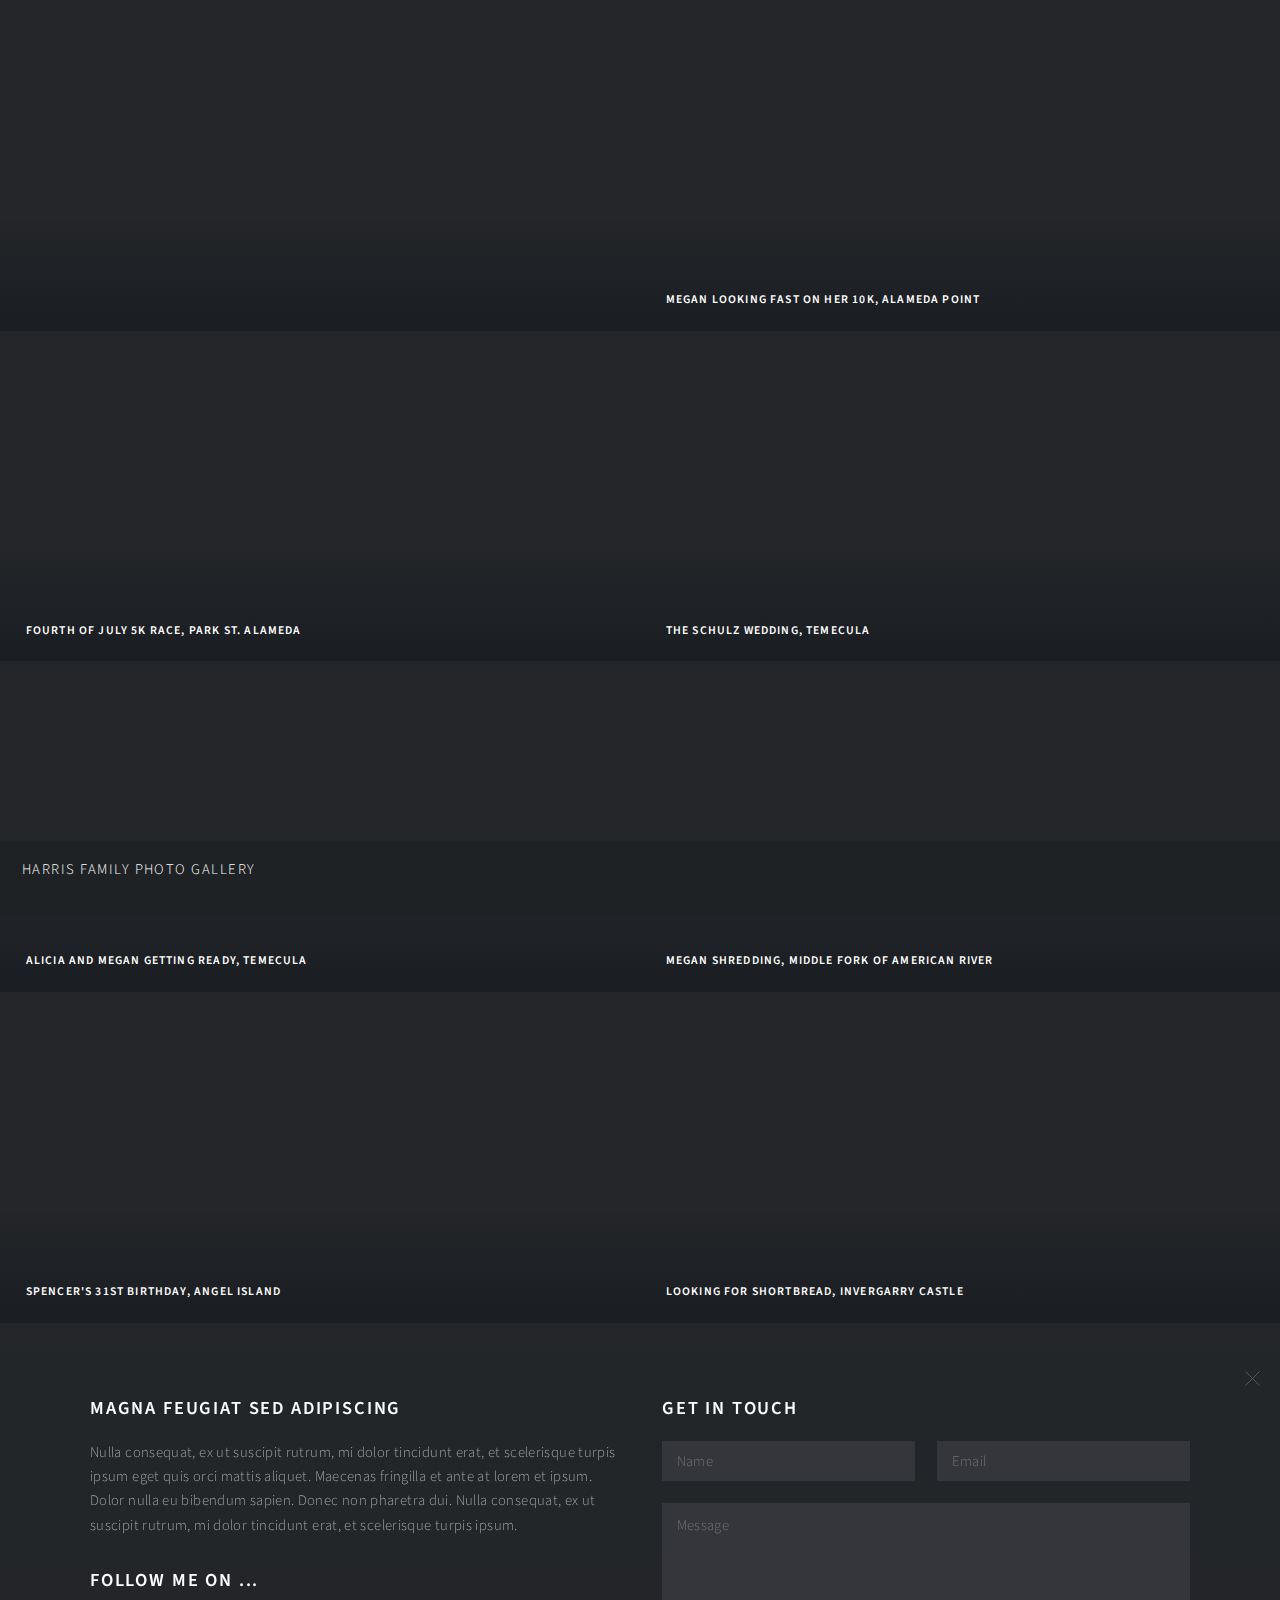
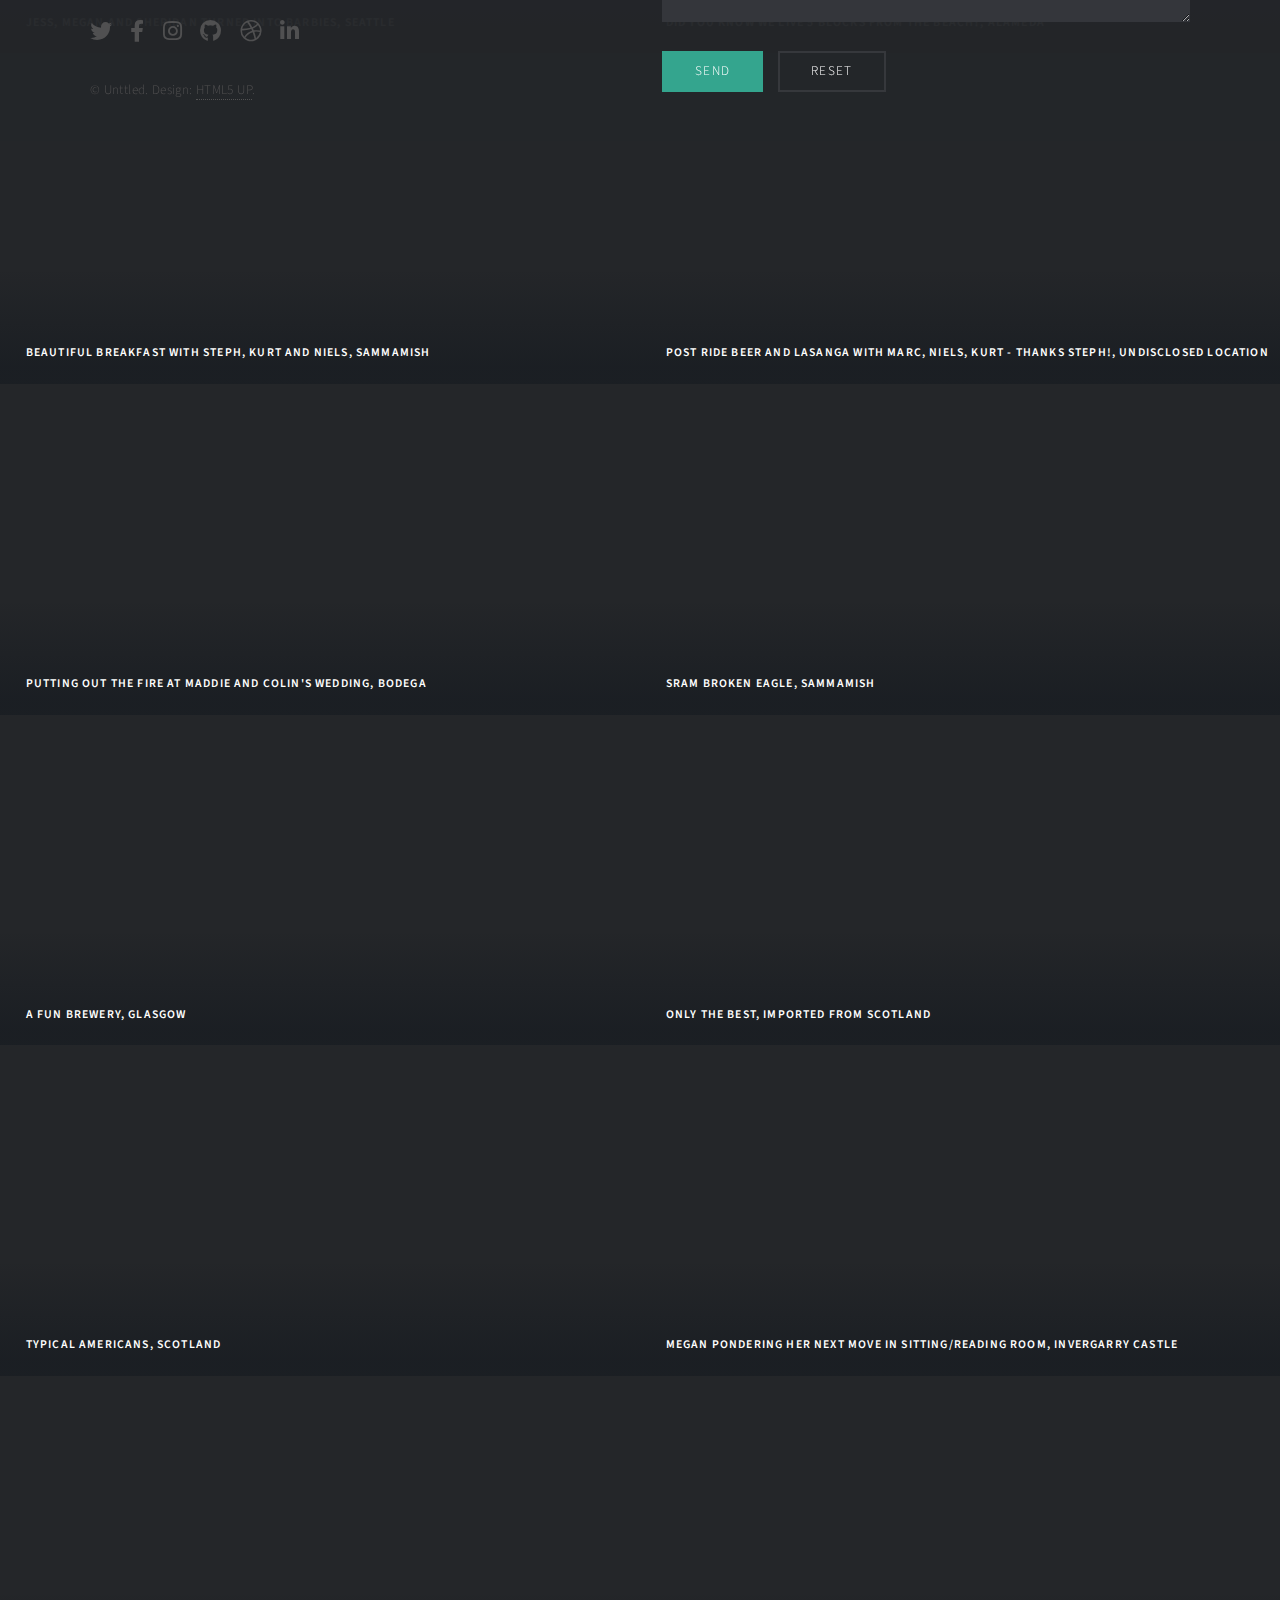
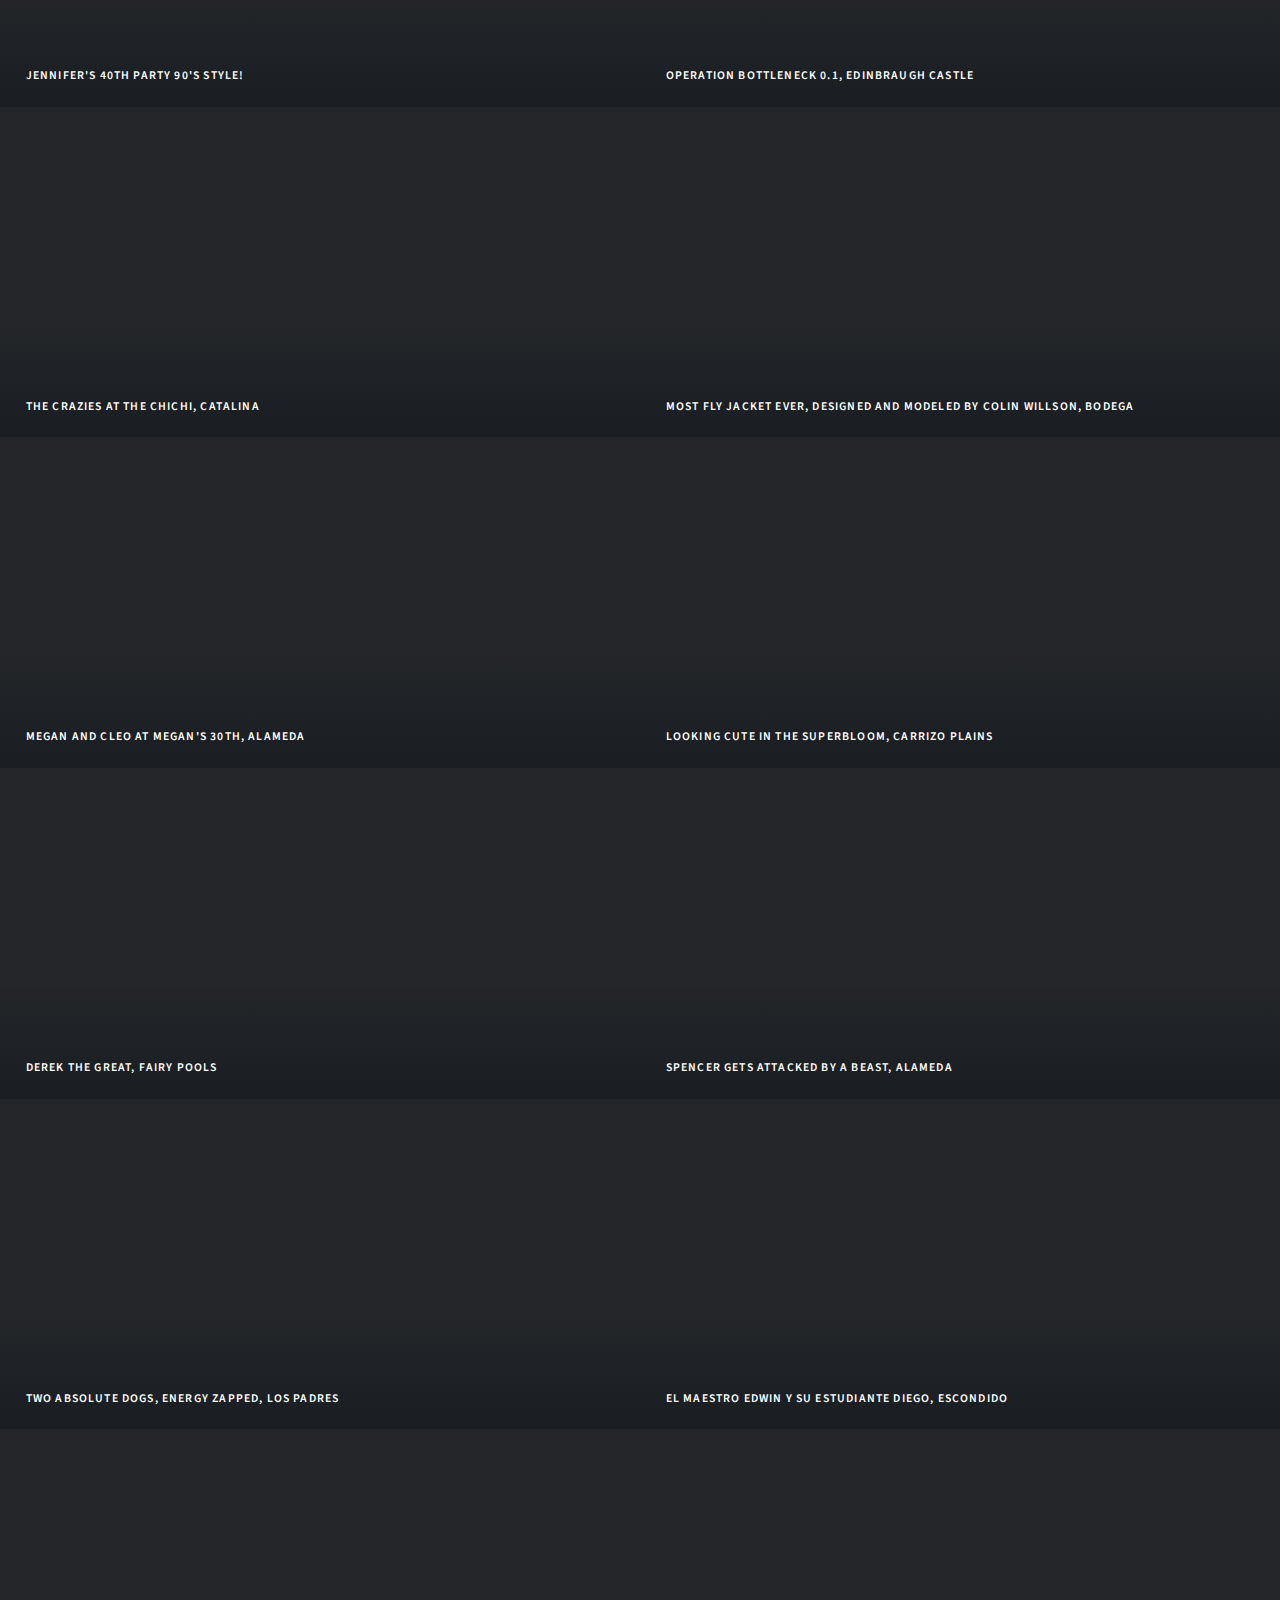
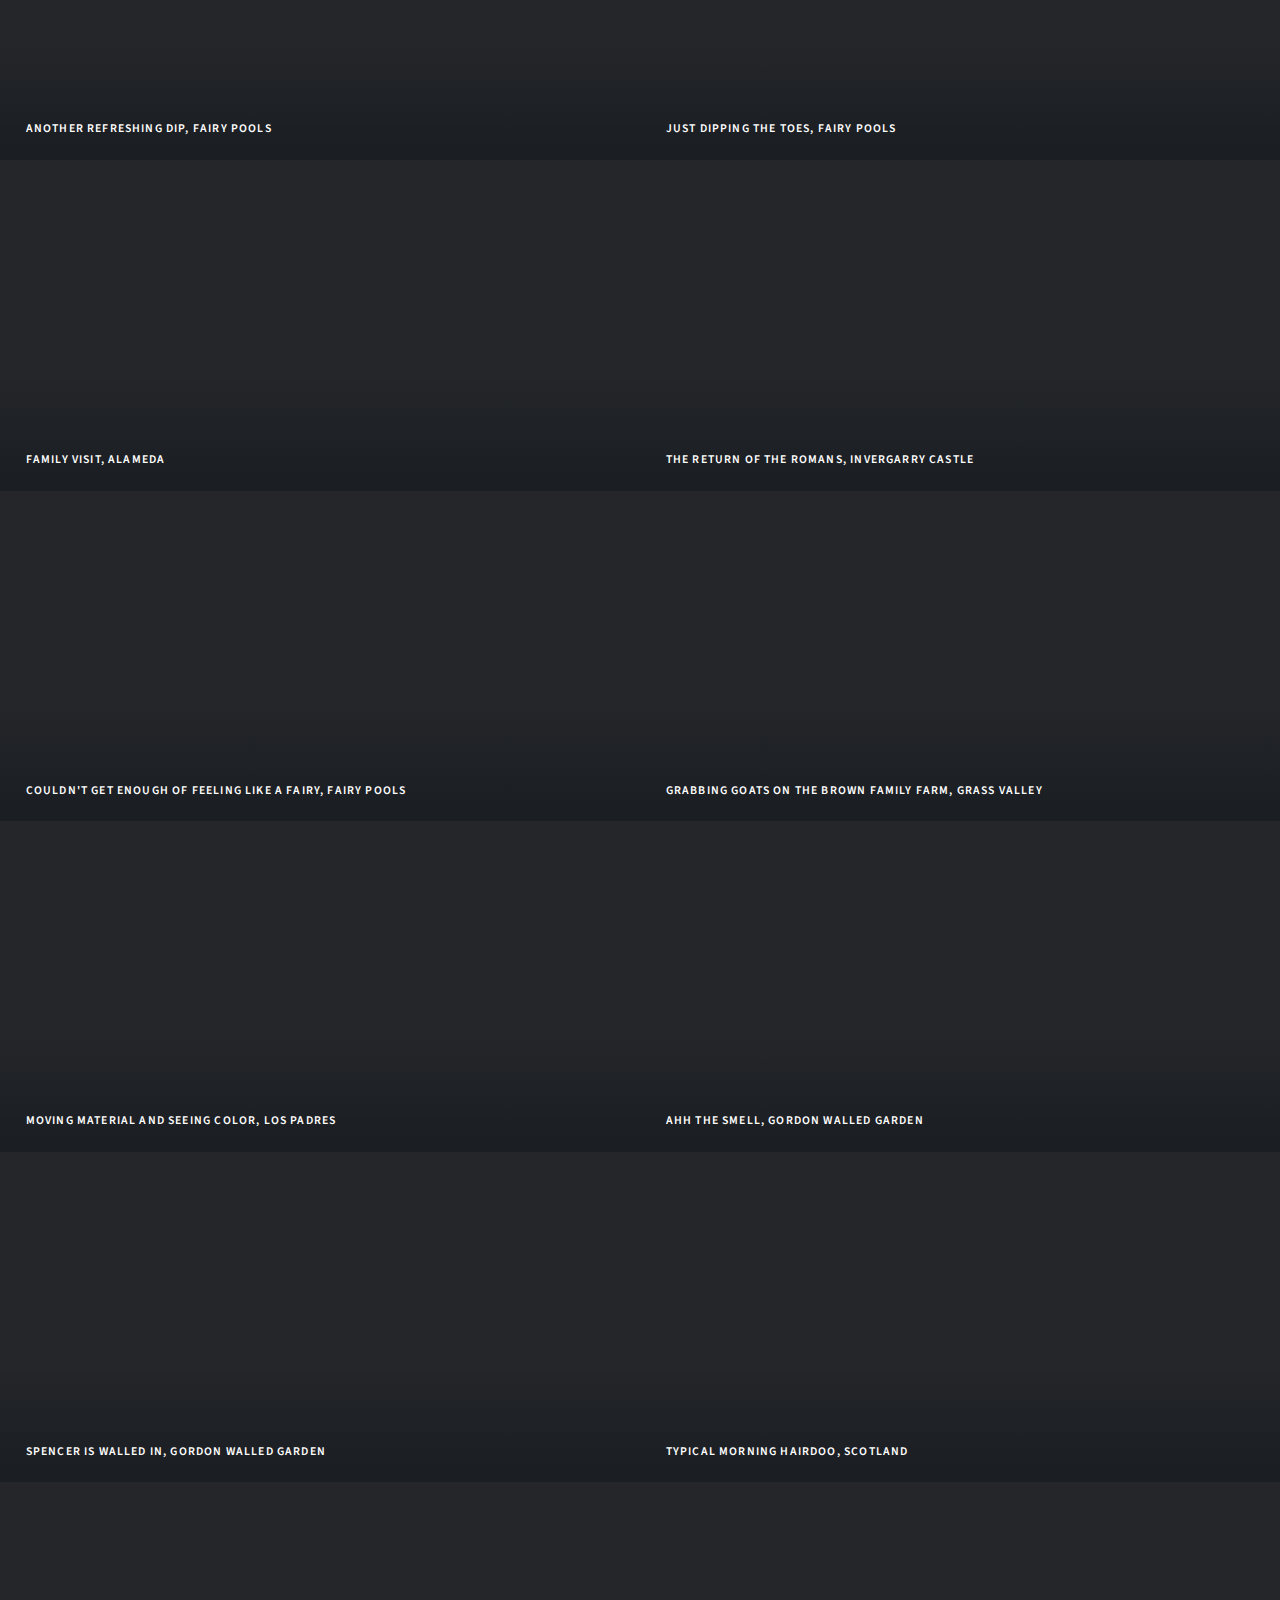
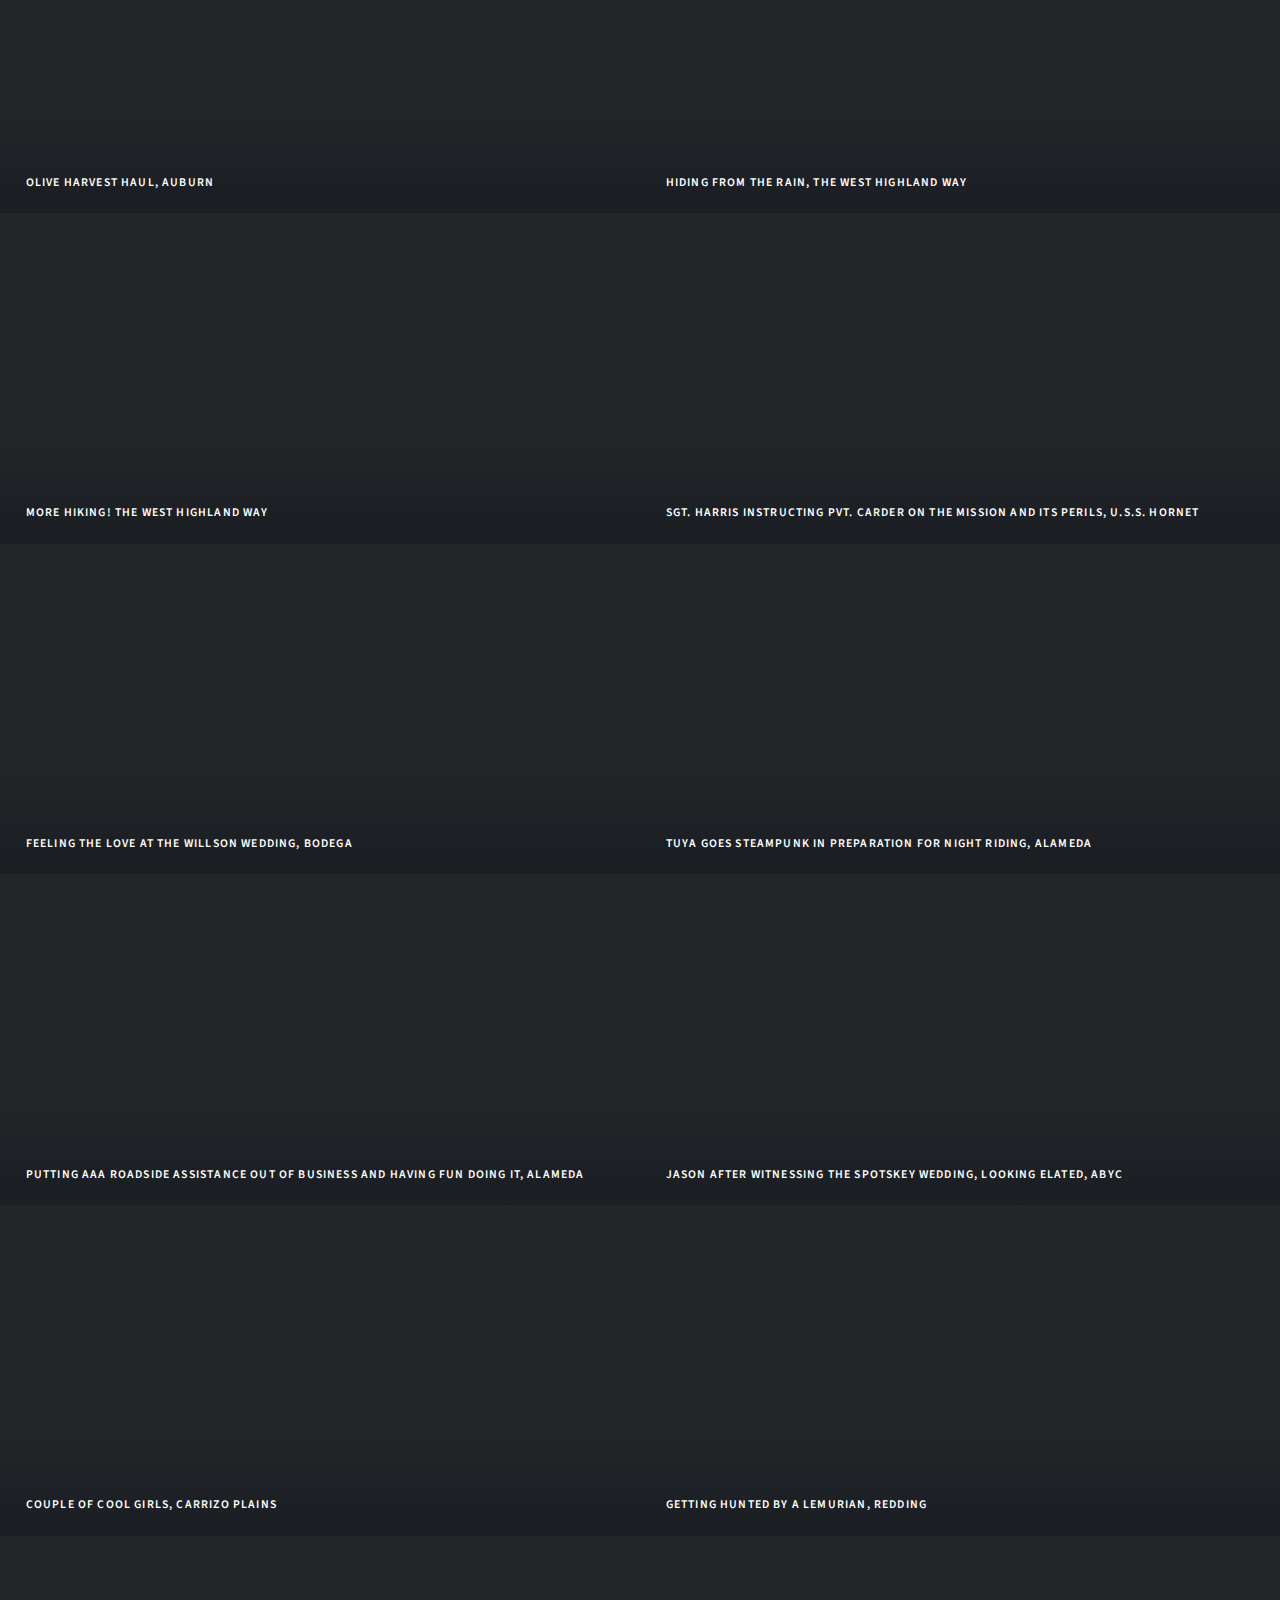
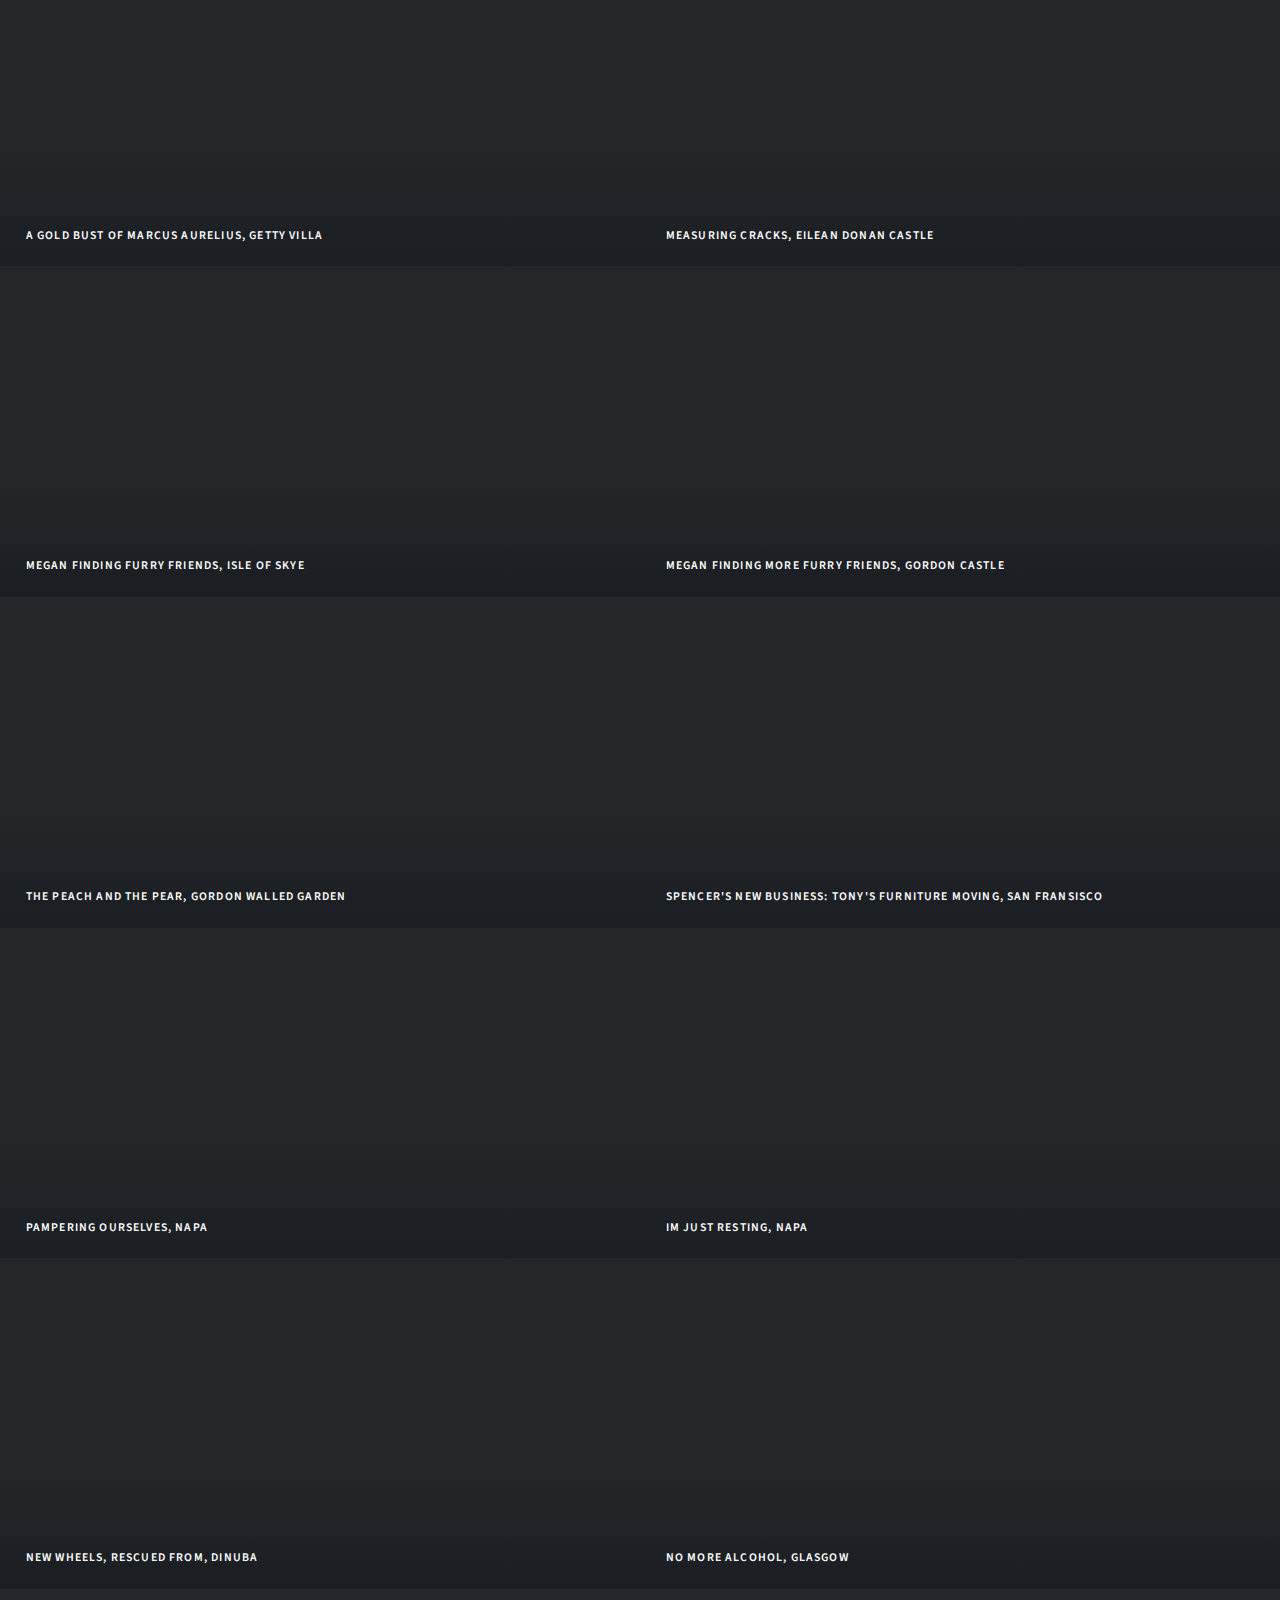
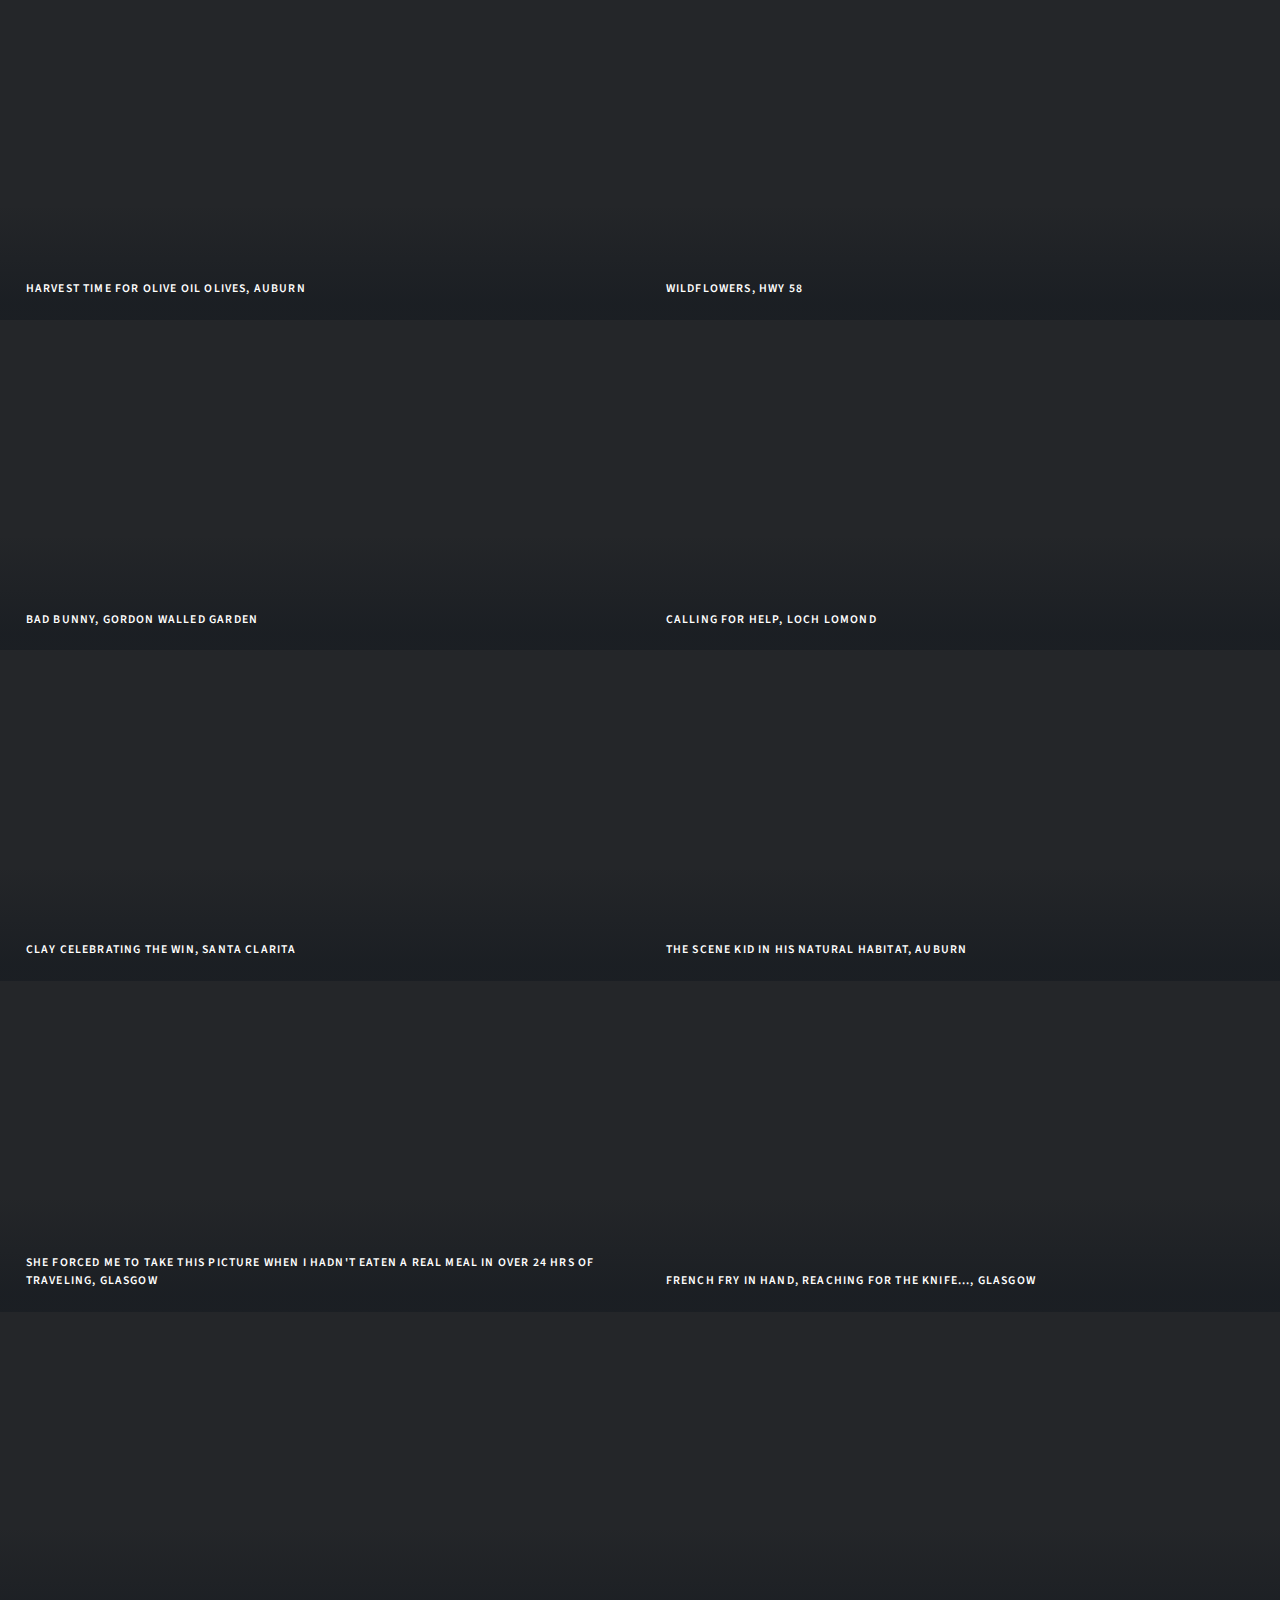
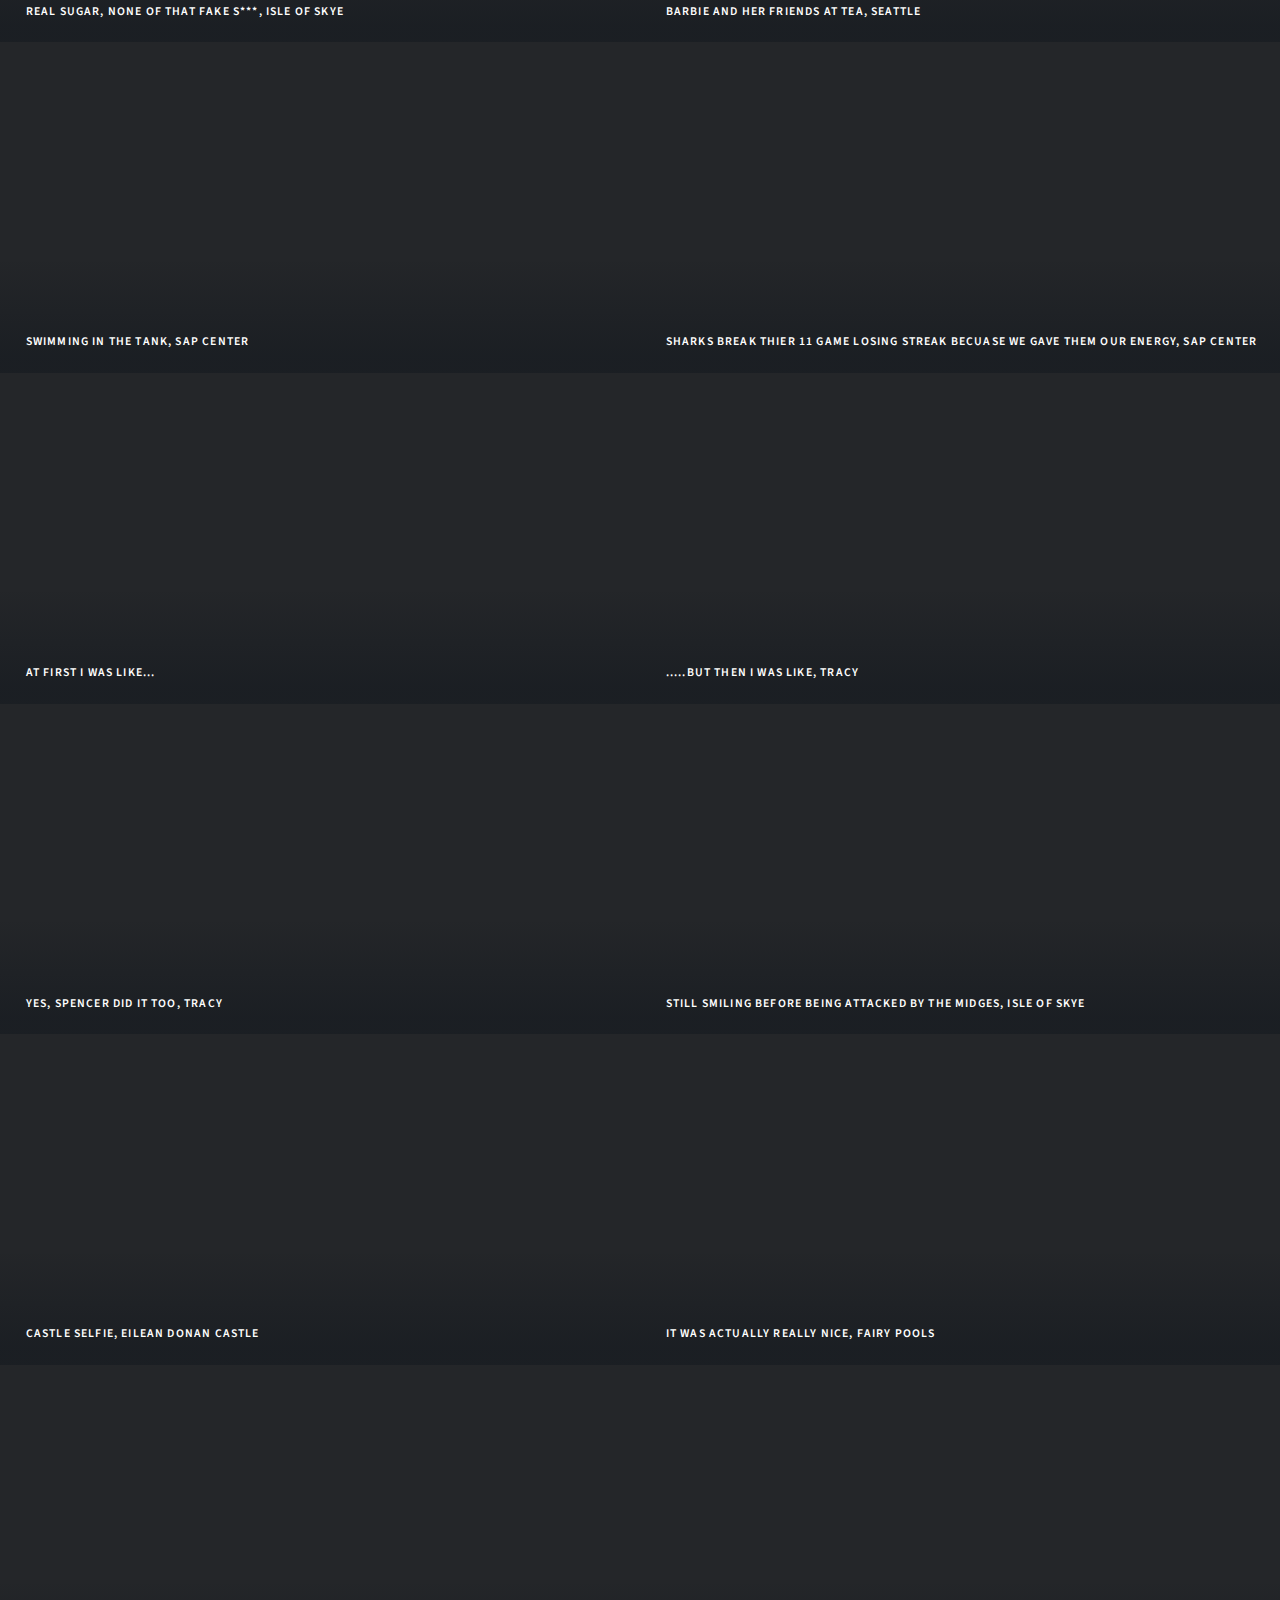
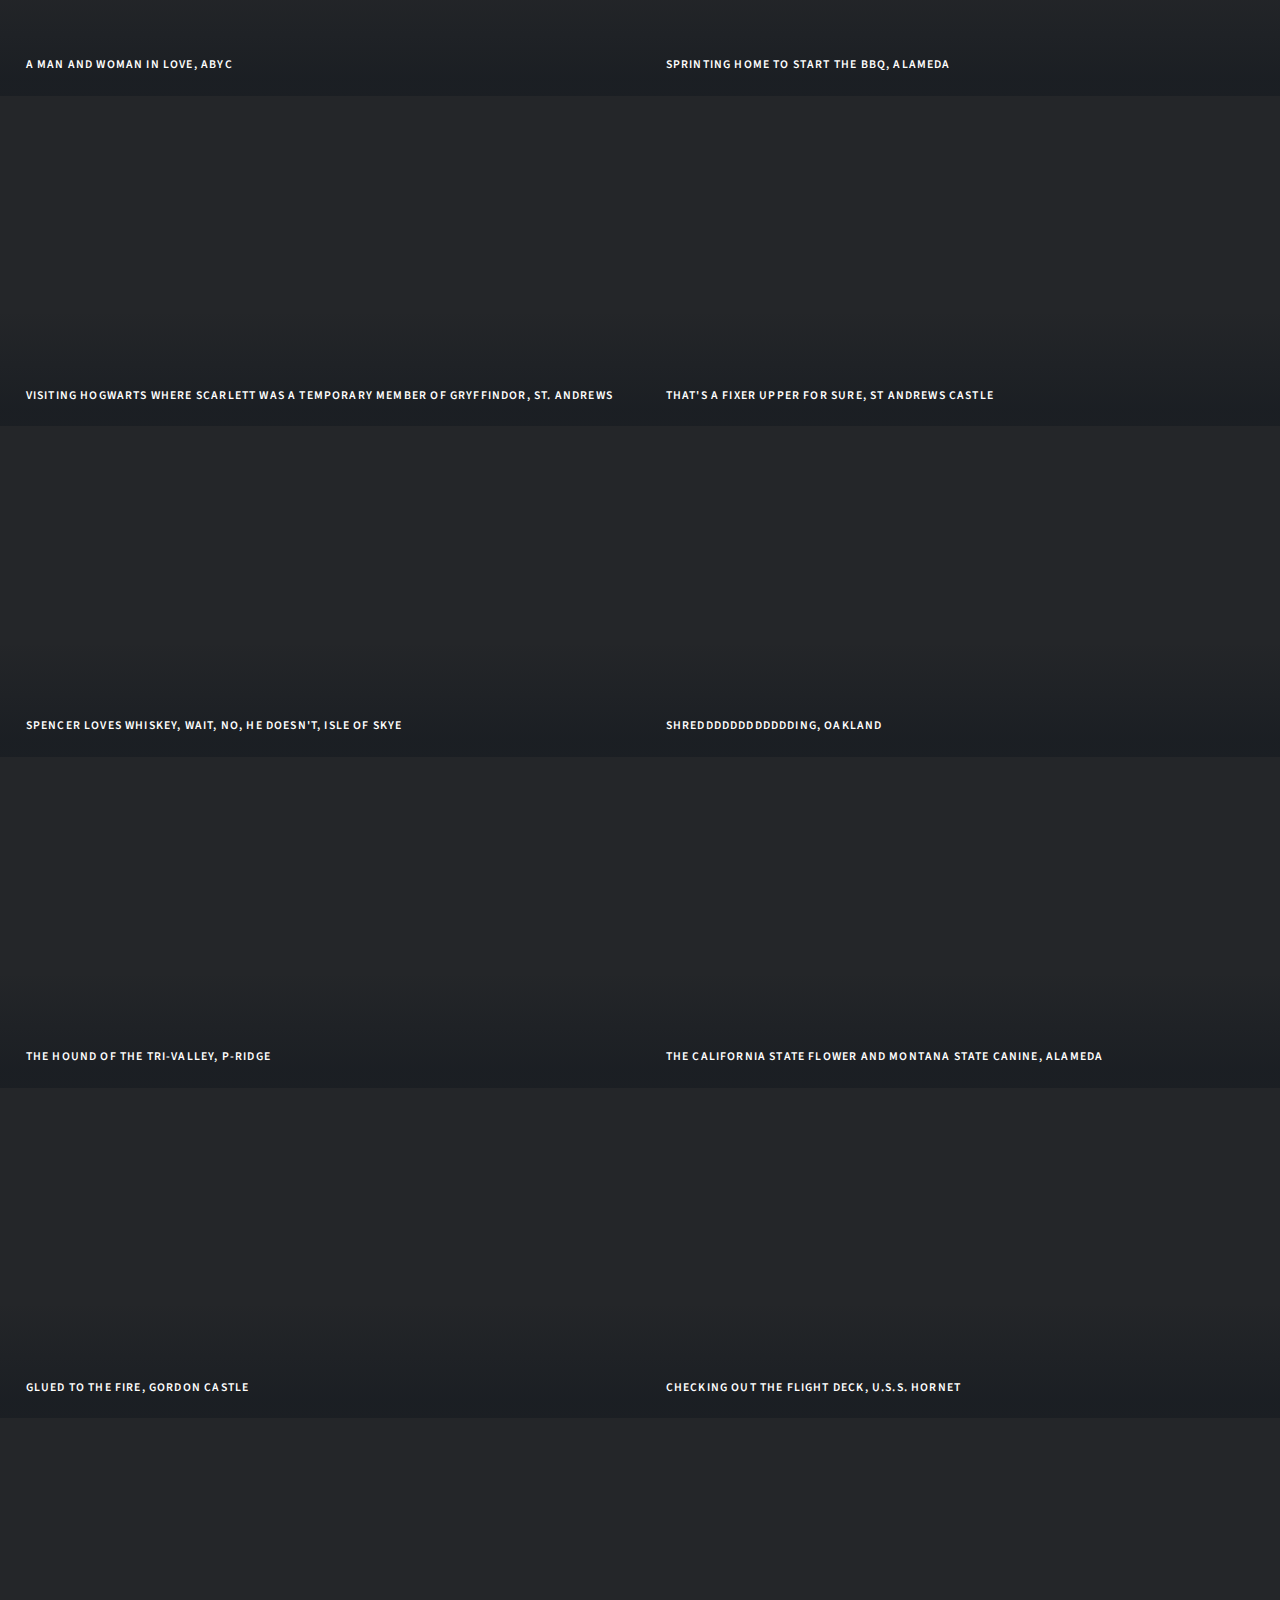
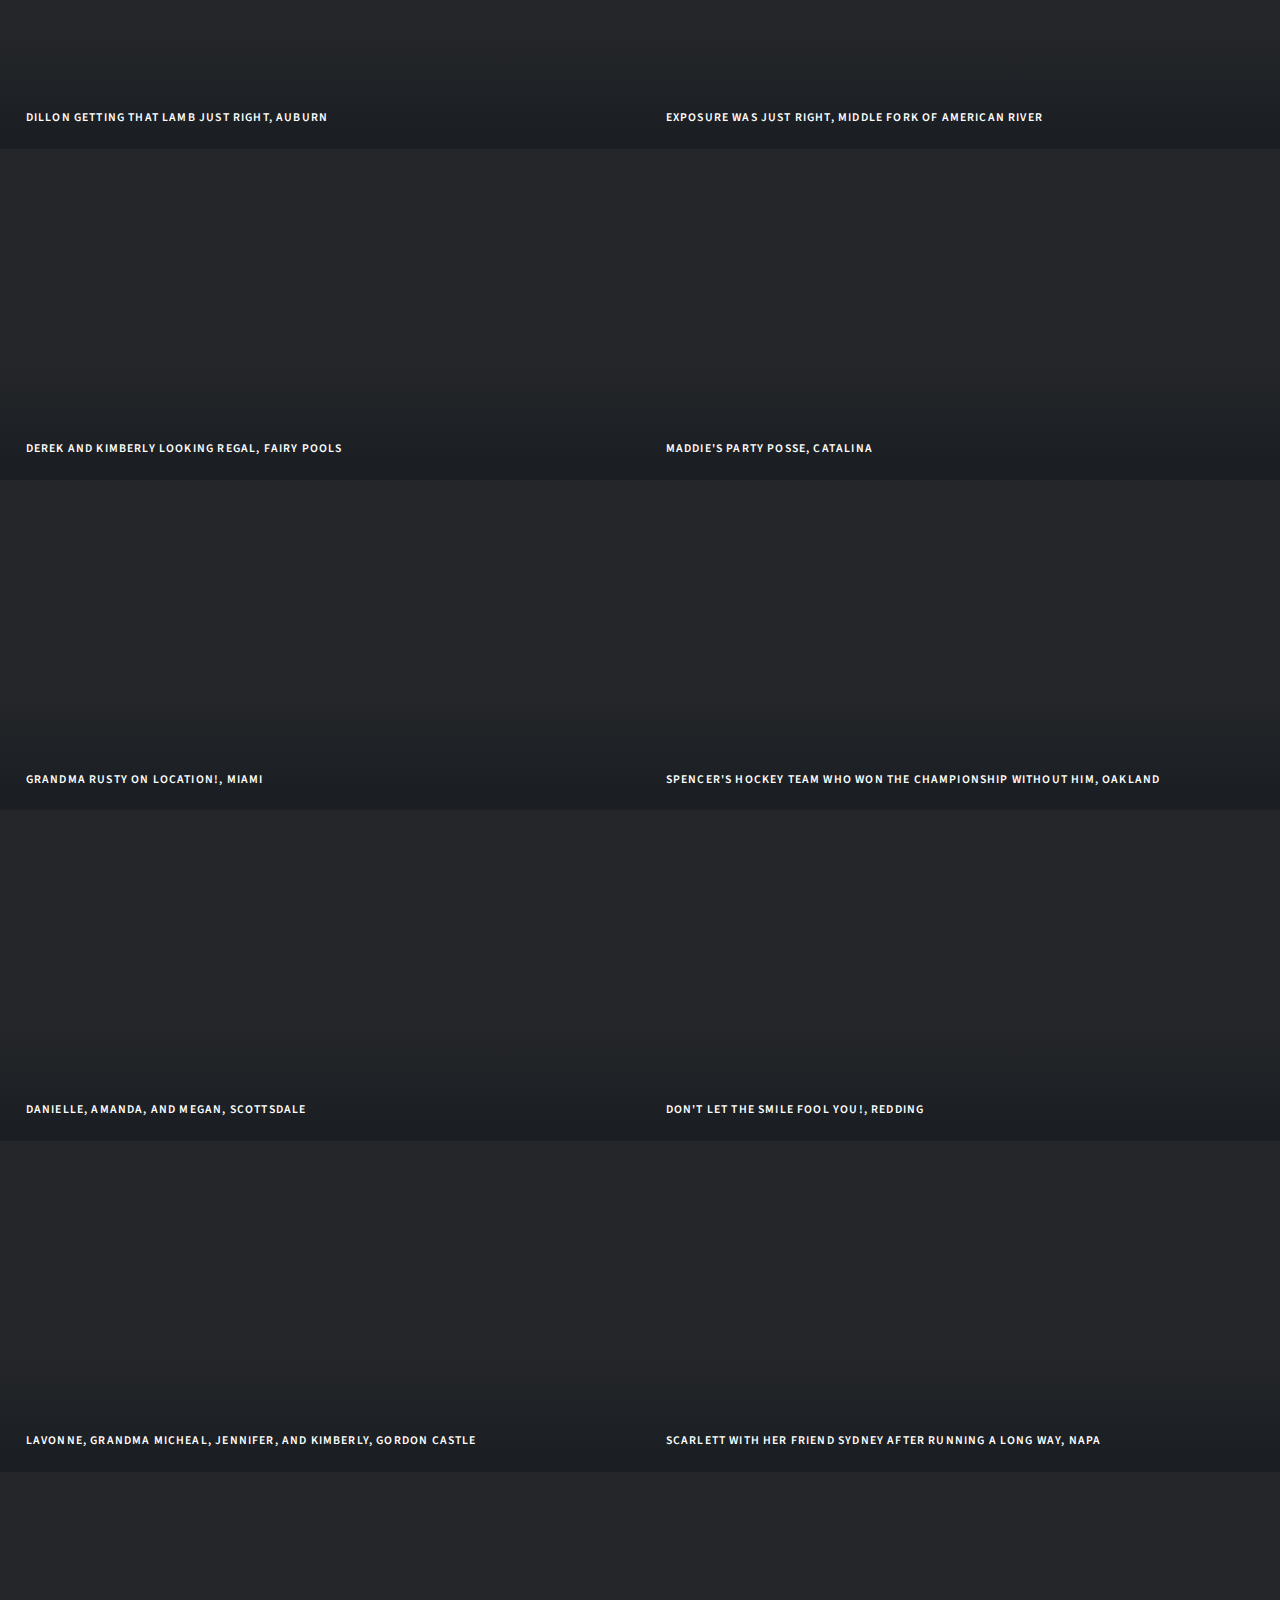
==== commit 211225cf: "new title image and spelling fixes" ====
--- a/index.html
+++ b/index.html
@@ -31,6 +31,10 @@
 				<!-- Main -->
 					<div id="main">
 						
+					<article class="thumb">
+						<a href="https://imagedelivery.net/sbit9noBrw1xVtWo4yZhCw/702470c5-2b70-4b47-38cc-016367ebb800/public" class="image"><img src="https://imagedelivery.net/sbit9noBrw1xVtWo4yZhCw/702470c5-2b70-4b47-38cc-016367ebb800/thumb" alt="" /></a>
+						<h2></h2>
+					</article>
 					
 					<article class="thumb">
 						<a href="https://imagedelivery.net/sbit9noBrw1xVtWo4yZhCw/10k_race.jpg/public" class="image"><img src="https://imagedelivery.net/sbit9noBrw1xVtWo4yZhCw/10k_race.jpg/thumb" alt="" /></a>
@@ -321,7 +325,7 @@
 
 					<article class="thumb">
 						<a href="https://imagedelivery.net/sbit9noBrw1xVtWo4yZhCw/measuring_cracks.jpg/public" class="image"><img src="https://imagedelivery.net/sbit9noBrw1xVtWo4yZhCw/measuring_cracks.jpg/thumb" alt="" /></a>
-						<h2>Measuring cracks, castle</h2>
+						<h2>Measuring cracks, Eilean Donan Castle</h2>
 						<p></p>
 					</article>
 
@@ -423,7 +427,7 @@
 
 					<article class="thumb">
 						<a href="https://imagedelivery.net/sbit9noBrw1xVtWo4yZhCw/scottish_treats.jpg/public" class="image"><img src="https://imagedelivery.net/sbit9noBrw1xVtWo4yZhCw/scottish_treats.jpg/thumb" alt="" /></a>
-						<h2>Real sugar, none of that fake shit, Isle of Skye</h2>
+						<h2>Real sugar, none of that fake s***, Isle of Skye</h2>
 						<p></p>
 					</article>
 
@@ -459,7 +463,7 @@
 
 					<article class="thumb">
 						<a href="https://imagedelivery.net/sbit9noBrw1xVtWo4yZhCw/sky_dive2.jpg/public" class="image"><img src="https://imagedelivery.net/sbit9noBrw1xVtWo4yZhCw/sky_dive2.jpg/thumb" alt="" /></a>
-						<h2>Yes Spencer did it too, Tracy</h2>
+						<h2>Yes, Spencer did it too, Tracy</h2>
 						<p></p>
 					</article>
 
@@ -471,7 +475,7 @@
 
 					<article class="thumb">
 						<a href="https://imagedelivery.net/sbit9noBrw1xVtWo4yZhCw/some_castle_selfie.jpg/public" class="image"><img src="https://imagedelivery.net/sbit9noBrw1xVtWo4yZhCw/some_castle_selfie.jpg/thumb" alt="" /></a>
-						<h2>Castle selfie, I forget</h2>
+						<h2>Castle selfie, Eilean Donan Castle</h2>
 						<p></p>
 					</article>
 
@@ -591,7 +595,7 @@
 					</article>
 
 					<article class="thumb">
-						<a href="https://imagedelivery.net/sbit9noBrw1xVtWo4yZhCw/Levon_Micheal_Jennifer_Kimberly.jpg/public" class="image"><img src="https://imagedelivery.net/sbit9noBrw1xVtWo4yZhCw/Levon_Micheal_Jennifer_Kimberly.jpg/thumb" alt="" /></a>
+						<a href="https://imagedelivery.net/sbit9noBrw1xVtWo4yZhCw/Levon_Michael_Jennifer_Kimberly.jpg/public" class="image"><img src="https://imagedelivery.net/sbit9noBrw1xVtWo4yZhCw/Levon_Micheal_Jennifer_Kimberly.jpg/thumb" alt="" /></a>
 						<h2>Lavonne, Grandma Micheal, Jennifer, and Kimberly, Gordon Castle</h2>
 						<p></p>
 					</article>
@@ -604,7 +608,7 @@
 
 					<article class="thumb">
 						<a href="https://imagedelivery.net/sbit9noBrw1xVtWo4yZhCw/Napolean_flavor.jpg/public" class="image"><img src="https://imagedelivery.net/sbit9noBrw1xVtWo4yZhCw/Napolean_flavor.jpg/thumb" alt="" /></a>
-						<h2>Napolean flavored dogs, Carrizo Plains</h2>
+						<h2>Neapolitan flavored dogs, Carrizo Plains</h2>
 						<p></p>
 					</article>
 
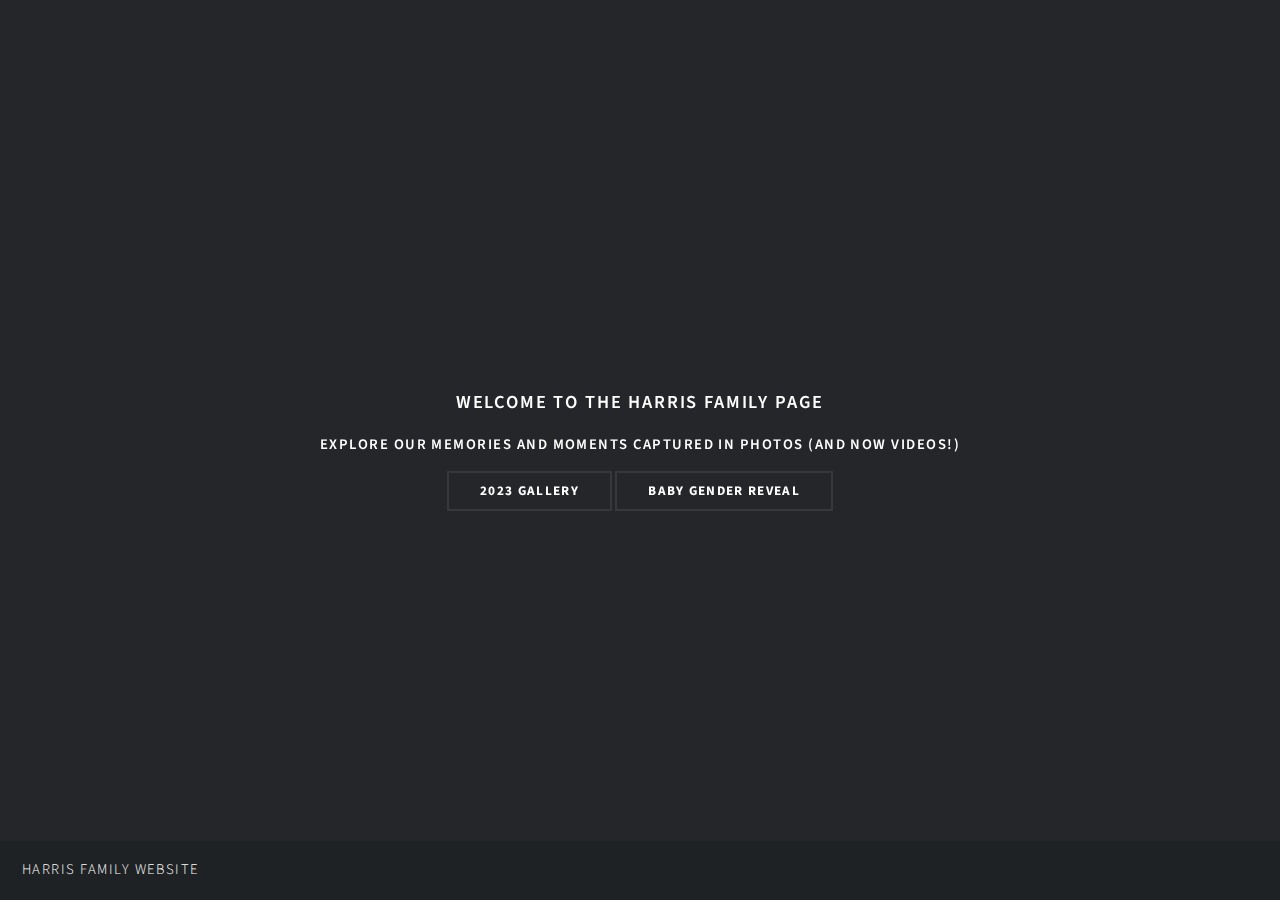
==== commit 103890cc: "adding baby content" ====
--- a/index.html
+++ b/index.html
@@ -1,708 +1,83 @@
-<!DOCTYPE HTML>
-<!--
-	Multiverse by HTML5 UP
-	html5up.net | @ajlkn
-	Free for personal and commercial use under the CCA 3.0 license (html5up.net/license)
--->
-<html>
-	<head>
-		<title>Harris Family Photo Gallery</title>
-		<meta charset="utf-8" />
-		<meta name="viewport" content="width=device-width, initial-scale=1, user-scalable=no" />
-		<link rel="stylesheet" href="assets/css/main.css" />
-		<noscript><link rel="stylesheet" href="assets/css/noscript.css" /></noscript>
-		<link rel="icon" type="image/jpg" href="favicon.ico"/>
-	</head>
-	<body class="is-preload">
-
-		<!-- Wrapper -->
-			<div id="wrapper">
-
-				<!-- Header -->
-					<header id="header">
-						<h1><a href="index.html"><strong>Harris Family Photo Gallery</strong></a></h1>
-						<nav>
-							<ul>
-								<!-- <li><a href="#footer" class="icon solid fa-info-circle">About</a></li> -->
-							</ul>
-						</nav>
-					</header>
-
-				<!-- Main -->
-					<div id="main">
-						
-					<article class="thumb">
-						<a href="https://imagedelivery.net/sbit9noBrw1xVtWo4yZhCw/702470c5-2b70-4b47-38cc-016367ebb800/public" class="image"><img src="https://imagedelivery.net/sbit9noBrw1xVtWo4yZhCw/702470c5-2b70-4b47-38cc-016367ebb800/thumb" alt="" /></a>
-						<h2></h2>
-					</article>
-					
-					<article class="thumb">
-						<a href="https://imagedelivery.net/sbit9noBrw1xVtWo4yZhCw/10k_race.jpg/public" class="image"><img src="https://imagedelivery.net/sbit9noBrw1xVtWo4yZhCw/10k_race.jpg/thumb" alt="" /></a>
-						<h2>Megan looking fast on her 10k, Alameda Point</h2>
-					</article>
-
-					<article class="thumb">
-						<a href="https://imagedelivery.net/sbit9noBrw1xVtWo4yZhCw/4thofjlyselfie.jpg/public" class="image"><img src="https://imagedelivery.net/sbit9noBrw1xVtWo4yZhCw/4thofjlyselfie.jpg/thumb" alt="" /></a>
-						<h2>Fourth of July 5k race, Park St. Alameda</h2>
-						<p></p>
-					</article>
-
-					<article class="thumb">
-						<a href="https://imagedelivery.net/sbit9noBrw1xVtWo4yZhCw/Alicia_Dan_dance.jpg/public" class="image"><img src="https://imagedelivery.net/sbit9noBrw1xVtWo4yZhCw/Alicia_Dan_dance.jpg/thumb" alt="" /></a>
-						<h2>The Schulz Wedding, Temecula</h2>
-						<p></p>
-					</article>
-
-					<article class="thumb">
-						<a href="https://imagedelivery.net/sbit9noBrw1xVtWo4yZhCw/alicia_megan_wedding.jpg/public" class="image"><img src="https://imagedelivery.net/sbit9noBrw1xVtWo4yZhCw/alicia_megan_wedding.jpg/thumb" alt="" /></a>
-						<h2>Alicia and Megan getting ready, Temecula</h2>
-						<p></p>
-					</article>
-
-					<article class="thumb">
-						<a href="https://imagedelivery.net/sbit9noBrw1xVtWo4yZhCw/all_smiles_bikeride.jpg/public" class="image"><img src="https://imagedelivery.net/sbit9noBrw1xVtWo4yZhCw/all_smiles_bikeride.jpg/thumb" alt="" /></a>
-						<h2>Megan shredding, Middle Fork of American River</h2>
-						<p></p>
-					</article>
-
-					<article class="thumb">
-						<a href="https://imagedelivery.net/sbit9noBrw1xVtWo4yZhCw/angel_island.jpg/public" class="image"><img src="https://imagedelivery.net/sbit9noBrw1xVtWo4yZhCw/angel_island.jpg/thumb" alt="" /></a>
-						<h2>Spencer's 31st Birthday, Angel Island</h2>
-						<p></p>
-					</article>
-
-					<article class="thumb">
-						<a href="https://imagedelivery.net/sbit9noBrw1xVtWo4yZhCw/backentrance.jpg/public" class="image"><img src="https://imagedelivery.net/sbit9noBrw1xVtWo4yZhCw/backentrance.jpg/thumb" alt="" /></a>
-						<h2>Looking for shortbread, Invergarry Castle</h2>
-						<p></p>
-					</article>
-
-					<article class="thumb">
-						<a href="https://imagedelivery.net/sbit9noBrw1xVtWo4yZhCw/barbies.jpg/public" class="image"><img src="https://imagedelivery.net/sbit9noBrw1xVtWo4yZhCw/barbies.jpg/thumb" alt="" /></a>
-						<h2>Jess, Megan and Sheridan turned into Barbies, Seattle</h2>
-						<p></p>
-					</article>
-
-					<article class="thumb">
-						<a href="https://imagedelivery.net/sbit9noBrw1xVtWo4yZhCw/beach_art.jpg/public" class="image"><img src="https://imagedelivery.net/sbit9noBrw1xVtWo4yZhCw/beach_art.jpg/thumb" alt="" /></a>
-						<h2>Did you know we live 5 blocks from the beach?, Alameda</h2>
-						<p></p>
-					</article>
-
-					<article class="thumb">
-						<a href="https://imagedelivery.net/sbit9noBrw1xVtWo4yZhCw/beautiful_breakfast.jpg/public" class="image"><img src="https://imagedelivery.net/sbit9noBrw1xVtWo4yZhCw/beautiful_breakfast.jpg/thumb" alt="" /></a>
-						<h2>Beautiful breakfast with Steph, Kurt and Niels, Sammamish</h2>
-						<p></p>
-					</article>
-
-					<article class="thumb">
-						<a href="https://imagedelivery.net/sbit9noBrw1xVtWo4yZhCw/beers_lasanga.jpg/public" class="image"><img src="https://imagedelivery.net/sbit9noBrw1xVtWo4yZhCw/beers_lasanga.jpg/thumb" alt="" /></a>
-						<h2>Post ride beer and lasanga with Marc, Niels, Kurt - Thanks Steph!, undisclosed location </h2>
-						<p></p>
-					</article>
-
-					<article class="thumb">
-						<a href="https://imagedelivery.net/sbit9noBrw1xVtWo4yZhCw/best_wishes_polaroid.jpg/public" class="image"><img src="https://imagedelivery.net/sbit9noBrw1xVtWo4yZhCw/best_wishes_polaroid.jpg/thumb" alt="" /></a>
-						<h2>Putting out the fire at Maddie and Colin's Wedding, Bodega</h2>
-						<p></p>
-					</article>
-
-					<article class="thumb">
-						<a href="https://imagedelivery.net/sbit9noBrw1xVtWo4yZhCw/breaking_bikes_pastime.jpg/public" class="image"><img src="https://imagedelivery.net/sbit9noBrw1xVtWo4yZhCw/breaking_bikes_pastime.jpg/thumb" alt="" /></a>
-						<h2>SRAM broken EAGLE, Sammamish </h2>
-						<p></p>
-					</article>
-
-					<article class="thumb">
-						<a href="https://imagedelivery.net/sbit9noBrw1xVtWo4yZhCw/brewery_glasgow.jpg/public" class="image"><img src="https://imagedelivery.net/sbit9noBrw1xVtWo4yZhCw/brewery_glasgow.jpg/thumb" alt="" /></a>
-						<h2>A fun brewery, Glasgow</h2>
-						<p></p>
-					</article>
-
-					<article class="thumb">
-						<a href="https://imagedelivery.net/sbit9noBrw1xVtWo4yZhCw/brought_home_gin.jpg/public" class="image"><img src="https://imagedelivery.net/sbit9noBrw1xVtWo4yZhCw/brought_home_gin.jpg/thumb" alt="" /></a>
-						<h2>Only the best, imported from Scotland</h2>
-						<p></p>
-					</article>
-
-					<article class="thumb">
-						<a href="https://imagedelivery.net/sbit9noBrw1xVtWo4yZhCw/castle_pic_couple.jpg/public" class="image"><img src="https://imagedelivery.net/sbit9noBrw1xVtWo4yZhCw/castle_pic_couple.jpg/thumb" alt="" /></a>
-						<h2>Typical Americans, Scotland </h2>
-						<p></p>
-					</article>
-
-					<article class="thumb">
-						<a href="https://imagedelivery.net/sbit9noBrw1xVtWo4yZhCw/castle_thinking.jpg/public" class="image"><img src="https://imagedelivery.net/sbit9noBrw1xVtWo4yZhCw/castle_thinking.jpg/thumb" alt="" /></a>
-						<h2>Megan pondering her next move in sitting/reading room, Invergarry Castle</h2>
-						<p></p>
-					</article>
-
-					<article class="thumb">
-						<a href="https://imagedelivery.net/sbit9noBrw1xVtWo4yZhCw/80s_party_Jens_40th.jpg/public" class="image"><img src="https://imagedelivery.net/sbit9noBrw1xVtWo4yZhCw/80s_party_Jens_40th.jpg/thumb" alt="" /></a>
-						<h2>Jennifer's 40th party 90's style!</h2>
-						<p></p>
-					</article>
-
-					<article class="thumb">
-						<a href="https://imagedelivery.net/sbit9noBrw1xVtWo4yZhCw/chokepoint_edinbraugh_castle.jpg/public" class="image"><img src="https://imagedelivery.net/sbit9noBrw1xVtWo4yZhCw/chokepoint_edinbraugh_castle.jpg/thumb" alt="" /></a>
-						<h2>Operation Bottleneck 0.1, Edinbraugh Castle</h2>
-						<p></p>
-					</article>
-
-					<article class="thumb">
-						<a href="https://imagedelivery.net/sbit9noBrw1xVtWo4yZhCw/Colin_bachelorparty.jpg/public" class="image"><img src="https://imagedelivery.net/sbit9noBrw1xVtWo4yZhCw/Colin_bachelorparty.jpg/thumb" alt="" /></a>
-						<h2>The crazies at the Chichi, Catalina</h2>
-						<p></p>
-					</article>
-
-					<article class="thumb">
-						<a href="https://imagedelivery.net/sbit9noBrw1xVtWo4yZhCw/colins_jacket.jpg/public" class="image"><img src="https://imagedelivery.net/sbit9noBrw1xVtWo4yZhCw/colins_jacket.jpg/thumb" alt="" /></a>
-						<h2>Most fly jacket ever, designed and modeled by Colin Willson, Bodega</h2>
-						<p></p>
-					</article>
-
-					<article class="thumb">
-						<a href="https://imagedelivery.net/sbit9noBrw1xVtWo4yZhCw/cousins_megans30th.jpg/public" class="image"><img src="https://imagedelivery.net/sbit9noBrw1xVtWo4yZhCw/cousins_megans30th.jpg/thumb" alt="" /></a>
-						<h2>Megan and Cleo at Megan's 30th, Alameda</h2>
-						<p></p>
-					</article>
-
-					<article class="thumb">
-						<a href="https://imagedelivery.net/sbit9noBrw1xVtWo4yZhCw/cute_flowers.jpg/public" class="image"><img src="https://imagedelivery.net/sbit9noBrw1xVtWo4yZhCw/cute_flowers.jpg/thumb" alt="" /></a>
-						<h2>Looking cute in the superbloom, Carrizo Plains</h2>
-						<p></p>
-					</article>
-
-					<article class="thumb">
-						<a href="https://imagedelivery.net/sbit9noBrw1xVtWo4yZhCw/derek_the_great.jpg/public" class="image"><img src="https://imagedelivery.net/sbit9noBrw1xVtWo4yZhCw/derek_the_great.jpg/thumb" alt="" /></a>
-						<h2>Derek the Great, Fairy Pools </h2>
-						<p></p>
-					</article>
-
-					<article class="thumb">
-						<a href="https://imagedelivery.net/sbit9noBrw1xVtWo4yZhCw/dog_couch.jpg/public" class="image"><img src="https://imagedelivery.net/sbit9noBrw1xVtWo4yZhCw/dog_couch.jpg/thumb" alt="" /></a>
-						<h2>Spencer gets attacked by a beast, Alameda</h2>
-						<p></p>
-					</article>
-
-					<article class="thumb">
-						<a href="https://imagedelivery.net/sbit9noBrw1xVtWo4yZhCw/dog_gold_tired.jpg/public" class="image"><img src="https://imagedelivery.net/sbit9noBrw1xVtWo4yZhCw/dog_gold_tired.jpg/thumb" alt="" /></a>
-						<h2>Two absolute dogs, energy zapped, Los Padres</h2>
-						<p></p>
-					</article>
-
-					<article class="thumb">
-						<a href="https://imagedelivery.net/sbit9noBrw1xVtWo4yZhCw/Edwin_Deigo.jpg/public" class="image"><img src="https://imagedelivery.net/sbit9noBrw1xVtWo4yZhCw/Edwin_Deigo.jpg/thumb" alt="" /></a>
-						<h2>El Maestro Edwin y su estudiante Diego, Escondido</h2>
-						<p></p>
-					</article>
-
-					<article class="thumb">
-						<a href="https://imagedelivery.net/sbit9noBrw1xVtWo4yZhCw/fairpool_spencer.jpg/public" class="image"><img src="https://imagedelivery.net/sbit9noBrw1xVtWo4yZhCw/fairpool_spencer.jpg/thumb" alt="" /></a>
-						<h2>Another refreshing dip, Fairy Pools</h2>
-						<p></p>
-					</article>
-
-					<article class="thumb">
-						<a href="https://imagedelivery.net/sbit9noBrw1xVtWo4yZhCw/fairypool_megan.jpg/public" class="image"><img src="https://imagedelivery.net/sbit9noBrw1xVtWo4yZhCw/fairypool_megan.jpg/thumb" alt="" /></a>
-						<h2>Just dipping the toes, Fairy Pools</h2>
-						<p></p>
-					</article>
-
-					<article class="thumb">
-						<a href="https://imagedelivery.net/sbit9noBrw1xVtWo4yZhCw/family_visit.jpg/public" class="image"><img src="https://imagedelivery.net/sbit9noBrw1xVtWo4yZhCw/family_visit.jpg/thumb" alt="" /></a>
-						<h2>Family visit, Alameda</h2>
-						<p></p>
-					</article>
-
-					<article class="thumb">
-						<a href="https://imagedelivery.net/sbit9noBrw1xVtWo4yZhCw/fiat_with_castle.jpg/public" class="image"><img src="https://imagedelivery.net/sbit9noBrw1xVtWo4yZhCw/fiat_with_castle.jpg/thumb" alt="" /></a>
-						<h2>The return of the romans, Invergarry Castle</h2>
-						<p></p>
-					</article>
-
-					<article class="thumb">
-						<a href="https://imagedelivery.net/sbit9noBrw1xVtWo4yZhCw/freezing_fairy.jpg/public" class="image"><img src="https://imagedelivery.net/sbit9noBrw1xVtWo4yZhCw/freezing_fairy.jpg/thumb" alt="" /></a>
-						<h2>Couldn't get enough of feeling like a fairy, Fairy Pools</h2>
-						<p></p>
-					</article>
-
-					<article class="thumb">
-						<a href="https://imagedelivery.net/sbit9noBrw1xVtWo4yZhCw/goats.jpg/public" class="image"><img src="https://imagedelivery.net/sbit9noBrw1xVtWo4yZhCw/goats.jpg/thumb" alt="" /></a>
-						<h2>Grabbing goats on the Brown Family Farm, Grass Valley</h2>
-						<p></p>
-					</article>
-
-					<article class="thumb">
-						<a href="https://imagedelivery.net/sbit9noBrw1xVtWo4yZhCw/goldpanning-family.jpg/public" class="image"><img src="https://imagedelivery.net/sbit9noBrw1xVtWo4yZhCw/goldpanning-family.jpg/thumb" alt="" /></a>
-						<h2>Moving material and seeing color, Los Padres</h2>
-						<p></p>
-					</article>
-
-					<article class="thumb">
-						<a href="https://imagedelivery.net/sbit9noBrw1xVtWo4yZhCw/gordon_gardens.jpg/public" class="image"><img src="https://imagedelivery.net/sbit9noBrw1xVtWo4yZhCw/gordon_gardens.jpg/thumb" alt="" /></a>
-						<h2>Ahh the smell, Gordon Walled Garden</h2>
-						<p></p>
-					</article>
-
-					<article class="thumb">
-						<a href="https://imagedelivery.net/sbit9noBrw1xVtWo4yZhCw/gordon_garden_spencer.jpg/public" class="image"><img src="https://imagedelivery.net/sbit9noBrw1xVtWo4yZhCw/gordon_garden_spencer.jpg/thumb" alt="" /></a>
-						<h2>Spencer is walled in, Gordon Walled Garden</h2>
-						<p></p>
-					</article>
-
-					<article class="thumb">
-						<a href="https://imagedelivery.net/sbit9noBrw1xVtWo4yZhCw/hairy_cow.jpg/public" class="image"><img src="https://imagedelivery.net/sbit9noBrw1xVtWo4yZhCw/hairy_cow.jpg/thumb" alt="" /></a>
-						<h2>Typical morning hairdoo, Scotland</h2>
-						<p></p>
-					</article>
-
-					<article class="thumb">
-						<a href="https://imagedelivery.net/sbit9noBrw1xVtWo4yZhCw/harvest_haul.jpg/public" class="image"><img src="https://imagedelivery.net/sbit9noBrw1xVtWo4yZhCw/harvest_haul.jpg/thumb" alt="" /></a>
-						<h2>Olive harvest haul, Auburn</h2>
-						<p></p>
-					</article>
-
-					<article class="thumb">
-						<a href="https://imagedelivery.net/sbit9noBrw1xVtWo4yZhCw/hiding_from_rain_highlandway.jpg/public" class="image"><img src="https://imagedelivery.net/sbit9noBrw1xVtWo4yZhCw/hiding_from_rain_highlandway.jpg/thumb" alt="" /></a>
-						<h2>Hiding from the rain, The West Highland Way</h2>
-						<p></p>
-					</article>
-
-					<article class="thumb">
-						<a href="https://imagedelivery.net/sbit9noBrw1xVtWo4yZhCw/highland_way.jpg/public" class="image"><img src="https://imagedelivery.net/sbit9noBrw1xVtWo4yZhCw/highland_way.jpg/thumb" alt="" /></a>
-						<h2>More hiking! The West Highland Way</h2>
-						<p></p>
-					</article>
-
-					<article class="thumb">
-						<a href="https://imagedelivery.net/sbit9noBrw1xVtWo4yZhCw/Hornet_school.jpg/public" class="image"><img src="https://imagedelivery.net/sbit9noBrw1xVtWo4yZhCw/Hornet_school.jpg/thumb" alt="" /></a>
-						<h2>Sgt. Harris instructing Pvt. Carder on the mission and its perils, U.S.S. Hornet </h2>
-						<p></p>
-					</article>
-
-					<article class="thumb">
-						<a href="https://imagedelivery.net/sbit9noBrw1xVtWo4yZhCw/hot_decor.jpg/public" class="image"><img src="https://imagedelivery.net/sbit9noBrw1xVtWo4yZhCw/hot_decor.jpg/thumb" alt="" /></a>
-						<h2>Feeling the love at the Willson Wedding, Bodega</h2>
-						<p></p>
-					</article>
-
-					<article class="thumb">
-						<a href="https://imagedelivery.net/sbit9noBrw1xVtWo4yZhCw/irondog.jpg/public" class="image"><img src="https://imagedelivery.net/sbit9noBrw1xVtWo4yZhCw/irondog.jpg/thumb" alt="" /></a>
-						<h2>Tuya goes steampunk in preparation for night riding, Alameda</h2>
-						<p></p>
-					</article>
-
-					<article class="thumb">
-						<a href="https://imagedelivery.net/sbit9noBrw1xVtWo4yZhCw/italian_day_carshow.jpg/public" class="image"><img src="https://imagedelivery.net/sbit9noBrw1xVtWo4yZhCw/italian_day_carshow.jpg/thumb" alt="" /></a>
-						<h2>Putting AAA roadside assistance out of business and having fun doing it, Alameda</h2>
-						<p></p>
-					</article>
-
-					<article class="thumb">
-						<a href="https://imagedelivery.net/sbit9noBrw1xVtWo4yZhCw/Jason_lime.jpg/public" class="image"><img src="https://imagedelivery.net/sbit9noBrw1xVtWo4yZhCw/Jason_lime.jpg/thumb" alt="" /></a>
-						<h2>Jason after witnessing the Spotskey Wedding, looking elated, ABYC</h2>
-						<p></p>
-					</article>
-
-					<article class="thumb">
-						<a href="https://imagedelivery.net/sbit9noBrw1xVtWo4yZhCw/ladies.jpg/public" class="image"><img src="https://imagedelivery.net/sbit9noBrw1xVtWo4yZhCw/ladies.jpg/thumb" alt="" /></a>
-						<h2>Couple of cool girls, Carrizo Plains</h2>
-						<p></p>
-					</article>
-
-					<article class="thumb">
-						<a href="https://imagedelivery.net/sbit9noBrw1xVtWo4yZhCw/lemurian_race.jpg/public" class="image"><img src="https://imagedelivery.net/sbit9noBrw1xVtWo4yZhCw/lemurian_race.jpg/thumb" alt="" /></a>
-						<h2>Getting hunted by a Lemurian, Redding</h2>
-						<p></p>
-					</article>
-
-					<article class="thumb">
-						<a href="https://imagedelivery.net/sbit9noBrw1xVtWo4yZhCw/marcus_aurelius_bust.jpg/public" class="image"><img src="https://imagedelivery.net/sbit9noBrw1xVtWo4yZhCw/marcus_aurelius_bust.jpg/thumb" alt="" /></a>
-						<h2>A gold bust of Marcus Aurelius, Getty Villa</h2>
-						<p></p>
-					</article>
-
-					<article class="thumb">
-						<a href="https://imagedelivery.net/sbit9noBrw1xVtWo4yZhCw/measuring_cracks.jpg/public" class="image"><img src="https://imagedelivery.net/sbit9noBrw1xVtWo4yZhCw/measuring_cracks.jpg/thumb" alt="" /></a>
-						<h2>Measuring cracks, Eilean Donan Castle</h2>
-						<p></p>
-					</article>
-
-					<article class="thumb">
-						<a href="https://imagedelivery.net/sbit9noBrw1xVtWo4yZhCw/megan_and_cat_skye.jpg/public" class="image"><img src="https://imagedelivery.net/sbit9noBrw1xVtWo4yZhCw/megan_and_cat_skye.jpg/thumb" alt="" /></a>
-						<h2>Megan finding furry friends, Isle of Skye</h2>
-						<p></p>
-					</article>
-
-					<article class="thumb">
-						<a href="https://imagedelivery.net/sbit9noBrw1xVtWo4yZhCw/megan_and_dog_gordon.jpg/public" class="image"><img src="https://imagedelivery.net/sbit9noBrw1xVtWo4yZhCw/megan_and_dog_gordon.jpg/thumb" alt="" /></a>
-						<h2>Megan finding more furry friends, Gordon Castle</h2>
-						<p></p>
-					</article>
-
-					<article class="thumb">
-						<a href="https://imagedelivery.net/sbit9noBrw1xVtWo4yZhCw/megan_gordon_garden.jpg/public" class="image"><img src="https://imagedelivery.net/sbit9noBrw1xVtWo4yZhCw/megan_gordon_garden.jpg/thumb" alt="" /></a>
-						<h2>The peach and the pear, Gordon Walled Garden</h2>
-						<p></p>
-					</article>
-
-					<article class="thumb">
-						<a href="https://imagedelivery.net/sbit9noBrw1xVtWo4yZhCw/Moving_service.jpg/public" class="image"><img src="https://imagedelivery.net/sbit9noBrw1xVtWo4yZhCw/Moving_service.jpg/thumb" alt="" /></a>
-						<h2>Spencer's new business: Tony's Furniture Moving, San Fransisco</h2>
-						<p></p>
-					</article>
-
-					<article class="thumb">
-						<a href="https://imagedelivery.net/sbit9noBrw1xVtWo4yZhCw/napa_visit.jpg/public" class="image"><img src="https://imagedelivery.net/sbit9noBrw1xVtWo4yZhCw/napa_visit.jpg/thumb" alt="" /></a>
-						<h2>Pampering ourselves, Napa</h2>
-						<p></p>
-					</article>
-
-					<article class="thumb">
-						<a href="https://imagedelivery.net/sbit9noBrw1xVtWo4yZhCw/napa_wine_cheese.jpg/public" class="image"><img src="https://imagedelivery.net/sbit9noBrw1xVtWo4yZhCw/napa_wine_cheese.jpg/thumb" alt="" /></a>
-						<h2>Im just resting, Napa</h2>
-						<p></p>
-					</article>
-
-					<article class="thumb">
-						<a href="https://imagedelivery.net/sbit9noBrw1xVtWo4yZhCw/new_car.jpg/public" class="image"><img src="https://imagedelivery.net/sbit9noBrw1xVtWo4yZhCw/new_car.jpg/thumb" alt="" /></a>
-						<h2>New wheels, rescued from, Dinuba</h2>
-						<p></p>
-					</article>
-
-					<article class="thumb">
-						<a href="https://imagedelivery.net/sbit9noBrw1xVtWo4yZhCw/no_more_drinking.jpg/public" class="image"><img src="https://imagedelivery.net/sbit9noBrw1xVtWo4yZhCw/no_more_drinking.jpg/thumb" alt="" /></a>
-						<h2>No more alcohol, Glasgow</h2>
-						<p></p>
-					</article>
-
-					<article class="thumb">
-						<a href="https://imagedelivery.net/sbit9noBrw1xVtWo4yZhCw/picking_olives.jpg/public" class="image"><img src="https://imagedelivery.net/sbit9noBrw1xVtWo4yZhCw/picking_olives.jpg/thumb" alt="" /></a>
-						<h2>Harvest time for olive oil olives, Auburn</h2>
-						<p></p>
-					</article>
-
-					<article class="thumb">
-						<a href="https://imagedelivery.net/sbit9noBrw1xVtWo4yZhCw/putting_flower_in.jpg/public" class="image"><img src="https://imagedelivery.net/sbit9noBrw1xVtWo4yZhCw/putting_flower_in.jpg/thumb" alt="" /></a>
-						<h2>Wildflowers, HWY 58</h2>
-						<p></p>
-					</article>
-
-					<article class="thumb">
-						<a href="https://imagedelivery.net/sbit9noBrw1xVtWo4yZhCw/rabbit.jpg/public" class="image"><img src="https://imagedelivery.net/sbit9noBrw1xVtWo4yZhCw/rabbit.jpg/thumb" alt="" /></a>
-						<h2>Bad Bunny, Gordon Walled Garden</h2>
-						<p></p>
-					</article>
-
-					<article class="thumb">
-						<a href="https://imagedelivery.net/sbit9noBrw1xVtWo4yZhCw/raising_the_ferryflag.jpg/public" class="image"><img src="https://imagedelivery.net/sbit9noBrw1xVtWo4yZhCw/raising_the_ferryflag.jpg/thumb" alt="" /></a>
-						<h2>Calling for help, Loch Lomond</h2>
-						<p></p>
-					</article>
-
-					<article class="thumb">
-						<a href="https://imagedelivery.net/sbit9noBrw1xVtWo4yZhCw/Recently_engaged.jpg/public" class="image"><img src="https://imagedelivery.net/sbit9noBrw1xVtWo4yZhCw/Recently_engaged.jpg/thumb" alt="" /></a>
-						<h2>Clay celebrating the win, Santa Clarita</h2>
-						<p></p>
-					</article>
-
-					<article class="thumb">
-						<a href="https://imagedelivery.net/sbit9noBrw1xVtWo4yZhCw/scene_kid.jpg/public" class="image"><img src="https://imagedelivery.net/sbit9noBrw1xVtWo4yZhCw/scene_kid.jpg/thumb" alt="" /></a>
-						<h2>The scene kid in his natural habitat, Auburn</h2>
-						<p></p>
-					</article>
-
-					<article class="thumb">
-						<a href="https://imagedelivery.net/sbit9noBrw1xVtWo4yZhCw/scottish_spread2.jpg/public" class="image"><img src="https://imagedelivery.net/sbit9noBrw1xVtWo4yZhCw/scottish_spread2.jpg/thumb" alt="" /></a>
-						<h2>She forced me to take this picture when I hadn't eaten a real meal in over 24 hrs of traveling, Glasgow</h2>
-						<p></p>
-					</article>
-
-					<article class="thumb">
-						<a href="https://imagedelivery.net/sbit9noBrw1xVtWo4yZhCw/scottish_spread.jpg/public" class="image"><img src="https://imagedelivery.net/sbit9noBrw1xVtWo4yZhCw/scottish_spread.jpg/thumb" alt="" /></a>
-						<h2>French fry in hand, reaching for the knife..., Glasgow</h2>
-						<p></p>
-					</article>
-
-					<article class="thumb">
-						<a href="https://imagedelivery.net/sbit9noBrw1xVtWo4yZhCw/scottish_treats.jpg/public" class="image"><img src="https://imagedelivery.net/sbit9noBrw1xVtWo4yZhCw/scottish_treats.jpg/thumb" alt="" /></a>
-						<h2>Real sugar, none of that fake s***, Isle of Skye</h2>
-						<p></p>
-					</article>
-
-					<article class="thumb">
-						<a href="https://imagedelivery.net/sbit9noBrw1xVtWo4yZhCw/seattle_tea.jpg/public" class="image"><img src="https://imagedelivery.net/sbit9noBrw1xVtWo4yZhCw/seattle_tea.jpg/thumb" alt="" /></a>
-						<h2>Barbie and her friends at tea, Seattle</h2>
-						<p></p>
-					</article>
-
-					<article class="thumb">
-						<a href="https://imagedelivery.net/sbit9noBrw1xVtWo4yZhCw/sharks_game_selfie.jpg/public" class="image"><img src="https://imagedelivery.net/sbit9noBrw1xVtWo4yZhCw/sharks_game_selfie.jpg/thumb" alt="" /></a>
-						<h2>Swimming in the Tank, SAP Center</h2>
-						<p></p>
-					</article>
-
-					<article class="thumb">
-						<a href="https://imagedelivery.net/sbit9noBrw1xVtWo4yZhCw/sharks_win.jpg/public" class="image"><img src="https://imagedelivery.net/sbit9noBrw1xVtWo4yZhCw/sharks_win.jpg/thumb" alt="" /></a>
-						<h2>Sharks break thier 11 game losing streak becuase we gave them our energy, SAP Center</h2>
-						<p></p>
-					</article>
-
-					<article class="thumb">
-						<a href="https://imagedelivery.net/sbit9noBrw1xVtWo4yZhCw/skydive_1.jpg/public" class="image"><img src="https://imagedelivery.net/sbit9noBrw1xVtWo4yZhCw/skydive_1.jpg/thumb" alt="" /></a>
-						<h2>At first I was like...</h2>
-						<p></p>
-					</article>
-
-					<article class="thumb">
-						<a href="https://imagedelivery.net/sbit9noBrw1xVtWo4yZhCw/skydive3.jpg/public" class="image"><img src="https://imagedelivery.net/sbit9noBrw1xVtWo4yZhCw/skydive3.jpg/thumb" alt="" /></a>
-						<h2>.....but then I was like, Tracy</h2>
-						<p></p>
-					</article>
-
-					<article class="thumb">
-						<a href="https://imagedelivery.net/sbit9noBrw1xVtWo4yZhCw/sky_dive2.jpg/public" class="image"><img src="https://imagedelivery.net/sbit9noBrw1xVtWo4yZhCw/sky_dive2.jpg/thumb" alt="" /></a>
-						<h2>Yes, Spencer did it too, Tracy</h2>
-						<p></p>
-					</article>
-
-					<article class="thumb">
-						<a href="https://imagedelivery.net/sbit9noBrw1xVtWo4yZhCw/skye_ride.jpg/public" class="image"><img src="https://imagedelivery.net/sbit9noBrw1xVtWo4yZhCw/skye_ride.jpg/thumb" alt="" /></a>
-						<h2>Still smiling before being attacked by the midges, Isle of Skye</h2>
-						<p></p>
-					</article>
-
-					<article class="thumb">
-						<a href="https://imagedelivery.net/sbit9noBrw1xVtWo4yZhCw/some_castle_selfie.jpg/public" class="image"><img src="https://imagedelivery.net/sbit9noBrw1xVtWo4yZhCw/some_castle_selfie.jpg/thumb" alt="" /></a>
-						<h2>Castle selfie, Eilean Donan Castle</h2>
-						<p></p>
-					</article>
-
-					<article class="thumb">
-						<a href="https://imagedelivery.net/sbit9noBrw1xVtWo4yZhCw/Spencer_fairypool.jpg/public" class="image"><img src="https://imagedelivery.net/sbit9noBrw1xVtWo4yZhCw/Spencer_fairypool.jpg/thumb" alt="" /></a>
-						<h2>It was actually really nice, Fairy Pools</h2>
-						<p></p>
-					</article>
-
-					<article class="thumb">
-						<a href="https://imagedelivery.net/sbit9noBrw1xVtWo4yZhCw/Spotskeys_wedding.jpg/public" class="image"><img src="https://imagedelivery.net/sbit9noBrw1xVtWo4yZhCw/Spotskeys_wedding.jpg/thumb" alt="" /></a>
-						<h2>A man and woman in love, ABYC</h2>
-						<p></p>
-					</article>
-
-					<article class="thumb">
-						<a href="https://imagedelivery.net/sbit9noBrw1xVtWo4yZhCw/sprint_to4july.jpg/public" class="image"><img src="https://imagedelivery.net/sbit9noBrw1xVtWo4yZhCw/sprint_to4july.jpg/thumb" alt="" /></a>
-						<h2>Sprinting home to start the BBQ, Alameda</h2>
-						<p></p>
-					</article>
-
-					<article class="thumb">
-						<a href="https://imagedelivery.net/sbit9noBrw1xVtWo4yZhCw/st_andrews_2.jpg/public" class="image"><img src="https://imagedelivery.net/sbit9noBrw1xVtWo4yZhCw/st_andrews_2.jpg/thumb" alt="" /></a>
-						<h2>Visiting Hogwarts where Scarlett was a temporary member of Gryffindor, St. Andrews</h2>
-						<p></p>
-					</article>
-
-					<article class="thumb">
-						<a href="https://imagedelivery.net/sbit9noBrw1xVtWo4yZhCw/st_andrews.jpg/public" class="image"><img src="https://imagedelivery.net/sbit9noBrw1xVtWo4yZhCw/st_andrews.jpg/thumb" alt="" /></a>
-						<h2>That's a fixer upper for sure, St Andrews Castle</h2>
-						<p></p>
-					</article>
-
-					<article class="thumb">
-						<a href="https://imagedelivery.net/sbit9noBrw1xVtWo4yZhCw/talisker.jpg/public" class="image"><img src="https://imagedelivery.net/sbit9noBrw1xVtWo4yZhCw/talisker.jpg/thumb" alt="" /></a>
-						<h2>Spencer loves whiskey, wait, no, he doesn't, Isle of Skye </h2>
-						<p></p>
-					</article>
-
-					<article class="thumb">
-						<a href="https://imagedelivery.net/sbit9noBrw1xVtWo4yZhCw/Tuya_and_Megan_trailride.jpg/public" class="image"><img src="https://imagedelivery.net/sbit9noBrw1xVtWo4yZhCw/Tuya_and_Megan_trailride.jpg/thumb" alt="" /></a>
-						<h2>Shredddddddddddding, Oakland</h2>
-						<p></p>
-					</article>
-
-					<article class="thumb">
-						<a href="https://imagedelivery.net/sbit9noBrw1xVtWo4yZhCw/Tuya_bike_pridge.jpg/public" class="image"><img src="https://imagedelivery.net/sbit9noBrw1xVtWo4yZhCw/Tuya_bike_pridge.jpg/thumb" alt="" /></a>
-						<h2>The hound of the tri-valley, P-ridge</h2>
-						<p></p>
-					</article>
-
-					<article class="thumb">
-						<a href="https://imagedelivery.net/sbit9noBrw1xVtWo4yZhCw/tuya_flowers.jpg/public" class="image"><img src="https://imagedelivery.net/sbit9noBrw1xVtWo4yZhCw/tuya_flowers.jpg/thumb" alt="" /></a>
-						<h2>The California state flower and Montana state canine, Alameda </h2>
-						<p></p>
-					</article>
-
-					<article class="thumb">
-						<a href="https://imagedelivery.net/sbit9noBrw1xVtWo4yZhCw/welcome_to_the_estate.jpg/public" class="image"><img src="https://imagedelivery.net/sbit9noBrw1xVtWo4yZhCw/welcome_to_the_estate.jpg/thumb" alt="" /></a>
-						<h2>Glued to the fire, Gordon Castle </h2>
-						<p></p>
-					</article>
-
-
-					<article class="thumb">
-						<a href="https://imagedelivery.net/sbit9noBrw1xVtWo4yZhCw/america.jpg/public" class="image"><img src="https://imagedelivery.net/sbit9noBrw1xVtWo4yZhCw/america.jpg/thumb" alt="" /></a>
-						<h2>Checking out the flight deck, U.S.S. Hornet</h2>
-						<p></p>
-					</article>
-
-					<article class="thumb">
-						<a href="https://imagedelivery.net/sbit9noBrw1xVtWo4yZhCw/asado.jpg/public" class="image"><img src="https://imagedelivery.net/sbit9noBrw1xVtWo4yZhCw/asado.jpg/thumb" alt="" /></a>
-						<h2>Dillon getting that lamb just right, Auburn</h2>
-						<p></p>
-					</article>
-
-					<article class="thumb">
-						<a href="https://imagedelivery.net/sbit9noBrw1xVtWo4yZhCw/climbing_river.jpg/public" class="image"><img src="https://imagedelivery.net/sbit9noBrw1xVtWo4yZhCw/climbing_river.jpg/thumb" alt="" /></a>
-						<h2>Exposure was just right, Middle Fork of American River</h2>
-						<p></p>
-					</article>
-
-					<article class="thumb">
-						<a href="https://imagedelivery.net/sbit9noBrw1xVtWo4yZhCw/Derek_Kimberly.jpg/public" class="image"><img src="https://imagedelivery.net/sbit9noBrw1xVtWo4yZhCw/Derek_Kimberly.jpg/thumb" alt="" /></a>
-						<h2>Derek and Kimberly looking regal, Fairy Pools</h2>
-						<p></p>
-					</article>
-
-					<article class="thumb">
-						<a href="https://imagedelivery.net/sbit9noBrw1xVtWo4yZhCw/girl_gang.jpg/public" class="image"><img src="https://imagedelivery.net/sbit9noBrw1xVtWo4yZhCw/girl_gang.jpg/thumb" alt="" /></a>
-						<h2>Maddie's Party Posse, Catalina</h2>
-						<p></p>
-					</article>
-
-					<article class="thumb">
-						<a href="https://imagedelivery.net/sbit9noBrw1xVtWo4yZhCw/grandma_rust_miami.jpg/public" class="image"><img src="https://imagedelivery.net/sbit9noBrw1xVtWo4yZhCw/grandma_rust_miami.jpg/thumb" alt="" /></a>
-						<h2>Grandma Rusty on location!, Miami</h2>
-						<p></p>
-					</article>
-
-					<article class="thumb">
-						<a href="https://imagedelivery.net/sbit9noBrw1xVtWo4yZhCw/hockey_team.jpg/public" class="image"><img src="https://imagedelivery.net/sbit9noBrw1xVtWo4yZhCw/hockey_team.jpg/thumb" alt="" /></a>
-						<h2>Spencer's hockey team who won the championship without him, Oakland</h2>
-						<p></p>
-					</article>
-
-					<article class="thumb">
-						<a href="https://imagedelivery.net/sbit9noBrw1xVtWo4yZhCw/Leash_bach.jpg/public" class="image"><img src="https://imagedelivery.net/sbit9noBrw1xVtWo4yZhCw/Leash_bach.jpg/thumb" alt="" /></a>
-						<h2>Danielle, Amanda, and Megan, Scottsdale</h2>
-						<p></p>
-					</article>
-
-					<article class="thumb">
-						<a href="https://imagedelivery.net/sbit9noBrw1xVtWo4yZhCw/Lemurian2.jpg/public" class="image"><img src="https://imagedelivery.net/sbit9noBrw1xVtWo4yZhCw/Lemurian2.jpg/thumb" alt="" /></a>
-						<h2>Don't let the smile fool you!, Redding</h2>
-						<p></p>
-					</article>
-
-					<article class="thumb">
-						<a href="https://imagedelivery.net/sbit9noBrw1xVtWo4yZhCw/Levon_Michael_Jennifer_Kimberly.jpg/public" class="image"><img src="https://imagedelivery.net/sbit9noBrw1xVtWo4yZhCw/Levon_Micheal_Jennifer_Kimberly.jpg/thumb" alt="" /></a>
-						<h2>Lavonne, Grandma Micheal, Jennifer, and Kimberly, Gordon Castle</h2>
-						<p></p>
-					</article>
-
-					<article class="thumb">
-						<a href="https://imagedelivery.net/sbit9noBrw1xVtWo4yZhCw/marathon_Scarlett_Sydney.jpg/public" class="image"><img src="https://imagedelivery.net/sbit9noBrw1xVtWo4yZhCw/marathon_Scarlett_Sydney.jpg/thumb" alt="" /></a>
-						<h2>Scarlett with her friend Sydney after running a long way, Napa</h2>
-						<p></p>
-					</article>
-
-					<article class="thumb">
-						<a href="https://imagedelivery.net/sbit9noBrw1xVtWo4yZhCw/Napolean_flavor.jpg/public" class="image"><img src="https://imagedelivery.net/sbit9noBrw1xVtWo4yZhCw/Napolean_flavor.jpg/thumb" alt="" /></a>
-						<h2>Neapolitan flavored dogs, Carrizo Plains</h2>
-						<p></p>
-					</article>
-
-					<article class="thumb">
-						<a href="https://imagedelivery.net/sbit9noBrw1xVtWo4yZhCw/photo_2023-12-05_20-02-56.jpg/public" class="image"><img src="https://imagedelivery.net/sbit9noBrw1xVtWo4yZhCw/photo_2023-12-05_20-02-56.jpg/thumb" alt="" /></a>
-						<h2>Amanda, Megan, Alicia Schulz!, Shannon, and Valerie, Temecula</h2>
-						<p></p>
-					</article>
-
-					<article class="thumb">
-						<a href="https://imagedelivery.net/sbit9noBrw1xVtWo4yZhCw/spot_bachelor.jpg/public" class="image"><img src="https://imagedelivery.net/sbit9noBrw1xVtWo4yZhCw/spot_bachelor.jpg/thumb" alt="" /></a>
-						<h2>Michael, Gabriel, Chase, Brian, Jason, Chris, and Spencer about to eat some fish, Nobu</h2>
-						<p></p>
-					</article>
-
-
-					<article class="thumb">
-						<a href="https://imagedelivery.net/sbit9noBrw1xVtWo4yZhCw/sunset.jpg/public" class="image"><img src="https://imagedelivery.net/sbit9noBrw1xVtWo4yZhCw/sunset.jpg/thumb" alt="" /></a>
-						<h2>Totally average sunset on the Island, Alameda</h2>
-						<p></p>
-					</article>
-
-					<article class="thumb">
-						<a href="https://imagedelivery.net/sbit9noBrw1xVtWo4yZhCw/throwing_a_leg_out.jpg/public" class="image"><img src="https://imagedelivery.net/sbit9noBrw1xVtWo4yZhCw/throwing_a_leg_out.jpg/thumb" alt="" /></a>
-						<h2>Fighting to keep the rubberside down and that she did!, Oakland </h2>
-						<p></p>
-					</article>
-
-					<article class="thumb">
-						<a href="https://imagedelivery.net/sbit9noBrw1xVtWo4yZhCw/train_to_win.jpg/public" class="image"><img src="https://imagedelivery.net/sbit9noBrw1xVtWo4yZhCw/train_to_win.jpg/thumb" alt="" /></a>
-						<h2>Megan demonstrating superb trigger discipline, Antioch</h2>
-						<p></p>
-					</article>
-
-
-					</div>
-
-				<!-- Footer -->
-					<footer id="footer" class="panel">
-						<div class="inner split">
-							<div>
-								<section>
-									<h2>Magna feugiat sed adipiscing</h2>
-									<p>Nulla consequat, ex ut suscipit rutrum, mi dolor tincidunt erat, et scelerisque turpis ipsum eget quis orci mattis aliquet. Maecenas fringilla et ante at lorem et ipsum. Dolor nulla eu bibendum sapien. Donec non pharetra dui. Nulla consequat, ex ut suscipit rutrum, mi dolor tincidunt erat, et scelerisque turpis ipsum.</p>
-								</section>
-								<section>
-									<h2>Follow me on ...</h2>
-									<ul class="icons">
-										<li><a href="#" class="icon brands fa-twitter"><span class="label">Twitter</span></a></li>
-										<li><a href="#" class="icon brands fa-facebook-f"><span class="label">Facebook</span></a></li>
-										<li><a href="#" class="icon brands fa-instagram"><span class="label">Instagram</span></a></li>
-										<li><a href="#" class="icon brands fa-github"><span class="label">GitHub</span></a></li>
-										<li><a href="#" class="icon brands fa-dribbble"><span class="label">Dribbble</span></a></li>
-										<li><a href="#" class="icon brands fa-linkedin-in"><span class="label">LinkedIn</span></a></li>
-									</ul>
-								</section>
-								<p class="copyright">
-									&copy; Unttled. Design: <a href="http://html5up.net">HTML5 UP</a>.
-								</p>
-							</div>
-							<div>
-								<section>
-									<h2>Get in touch</h2>
-									<form method="post" action="#">
-										<div class="fields">
-											<div class="field half">
-												<input type="text" name="name" id="name" placeholder="Name" />
-											</div>
-											<div class="field half">
-												<input type="text" name="email" id="email" placeholder="Email" />
-											</div>
-											<div class="field">
-												<textarea name="message" id="message" rows="4" placeholder="Message"></textarea>
-											</div>
-										</div>
-										<ul class="actions">
-											<li><input type="submit" value="Send" class="primary" /></li>
-											<li><input type="reset" value="Reset" /></li>
-										</ul>
-									</form>
-								</section>
-							</div>
-						</div>
-					</footer>
-
-			</div>
-
-		<!-- Scripts -->
-			<script src="assets/js/jquery.min.js"></script>
-			<script src="assets/js/jquery.poptrox.min.js"></script>
-			<script src="assets/js/browser.min.js"></script>
-			<script src="assets/js/breakpoints.min.js"></script>
-			<script src="assets/js/util.js"></script>
-			<script src="assets/js/main.js"></script>
-
-	</body>
-</html>+<!DOCTYPE HTML>
+<html>
+<head>
+    <title>Harris Family Website</title>
+    <meta charset="utf-8" />
+    <meta name="viewport" content="width=device-width, initial-scale=1, user-scalable=no" />
+    <link rel="stylesheet" href="assets/css/main.css" />
+    <noscript><link rel="stylesheet" href="assets/css/noscript.css" /></noscript>
+    <style>
+        body {
+            position: relative;
+            margin: 0;
+            padding: 0;
+            overflow: hidden;
+        }
+        body::before {
+            content: "";
+            background-image: url('https://imagedelivery.net/sbit9noBrw1xVtWo4yZhCw/aacf25a1-4b2b-40e2-2ddd-592382e87d00/public');
+            background-size: cover;
+            background-position: center;
+            position: fixed;
+            top: 0;
+            left: 0;
+            width: 100%;
+            height: 100%;
+            filter: blur(4px); /* Adjusted blur value */
+            z-index: -1;
+        }
+        #wrapper {
+            display: flex;
+            flex-direction: column;
+            align-items: center;
+            justify-content: center;
+            min-height: 100vh;
+            position: relative;
+            z-index: 1;
+        }
+        #main {
+            text-align: center;
+        }
+        .button {
+            font-weight: bold;
+        }
+    </style>
+</head>
+<body class="is-preload">
+    <!-- Wrapper -->
+    <div id="wrapper">
+        <!-- Header -->
+        <header id="header">
+            <h1><strong>Harris Family Website</strong></h1>
+            <nav>
+                <ul>
+                    <!-- <li><a href="2023gallery.html" class="icon solid fa-images">Gallery</a></li> -->
+                </ul>
+            </nav>
+        </header>
+
+        <!-- Main -->
+        <div id="main">
+            <section class="intro">
+                <header>
+                    <h2>Welcome to the Harris Family page</h2>
+                </header>
+                <h4>Explore our memories and moments captured in photos (and now videos!)</h4>
+                
+                <footer>
+                    <a href="2023gallery.html" class="button">2023 Gallery</a>
+                    <a href="babygallery.html" class="button">Baby Gender Reveal</a>
+                </footer>
+            </section>
+        </div>
+    </div>
+
+    <!-- Scripts -->
+    <script src="assets/js/jquery.min.js"></script>
+    <script src="assets/js/jquery.poptrox.min.js"></script>
+    <script src="assets/js/browser.min.js"></script>
+    <script src="assets/js/breakpoints.min.js"></script>
+    <script src="assets/js/util.js"></script>
+    <script src="assets/js/main.js"></script>
+</body>
+</html>
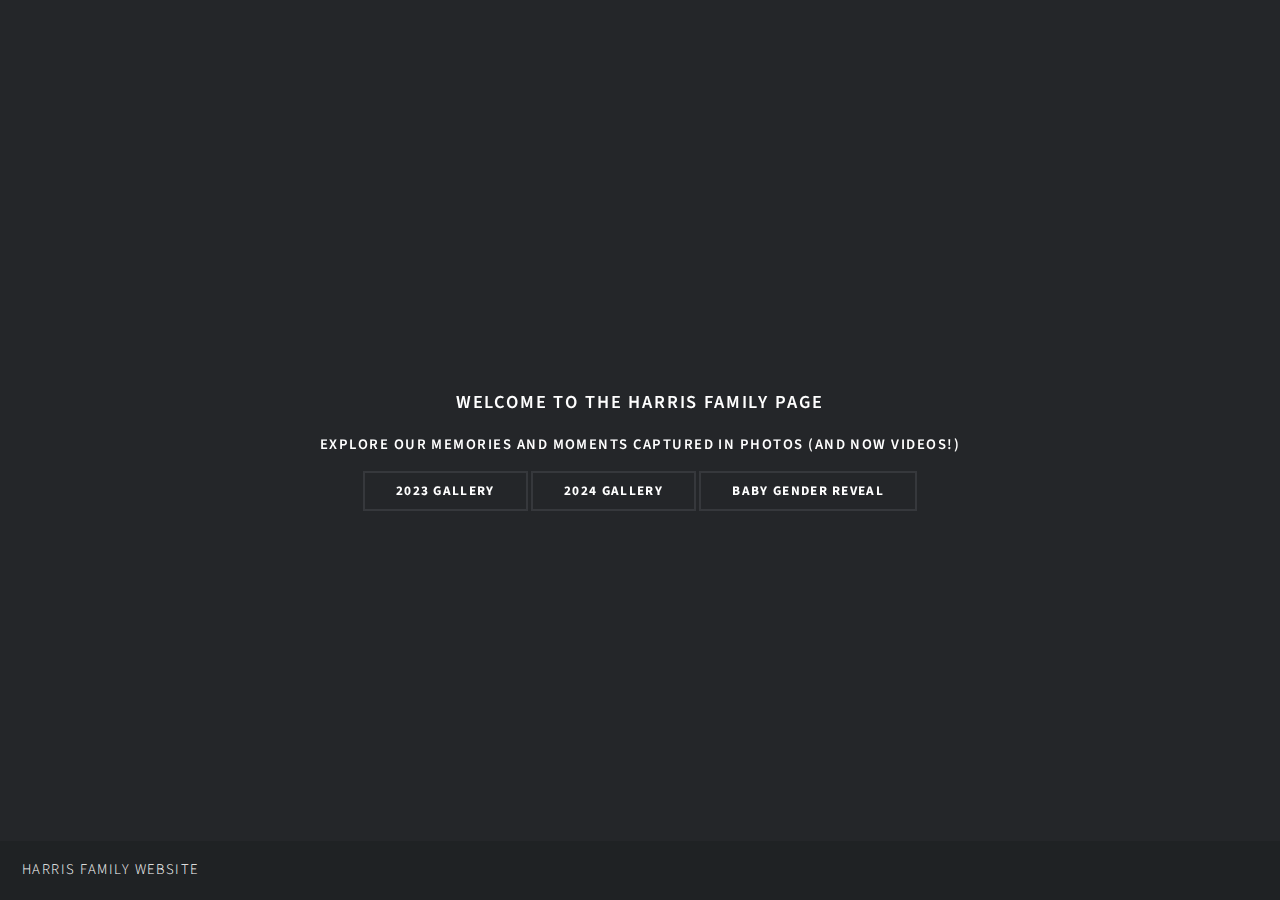
==== commit 734b114b: "2024 addition, testing private images, cloudflare worker spawned" ====
--- a/index.html
+++ b/index.html
@@ -15,7 +15,7 @@
         }
         body::before {
             content: "";
-            background-image: url('https://imagedelivery.net/sbit9noBrw1xVtWo4yZhCw/aacf25a1-4b2b-40e2-2ddd-592382e87d00/public');
+            background-image: url('https://imagedelivery.net/sbit9noBrw1xVtWo4yZhCw/cce2dd94-283a-49c7-5e7f-a8a4b2329c00/public');
             background-size: cover;
             background-position: center;
             position: fixed;
@@ -66,6 +66,8 @@
                 
                 <footer>
                     <a href="2023gallery.html" class="button">2023 Gallery</a>
+                    <!-- <a href="2023gallery_v2.html" class="button">2023 Galleryv2</a> -->
+                    <a href="2024gallery.html" class="button">2024 Gallery</a>
                     <a href="babygallery.html" class="button">Baby Gender Reveal</a>
                 </footer>
             </section>
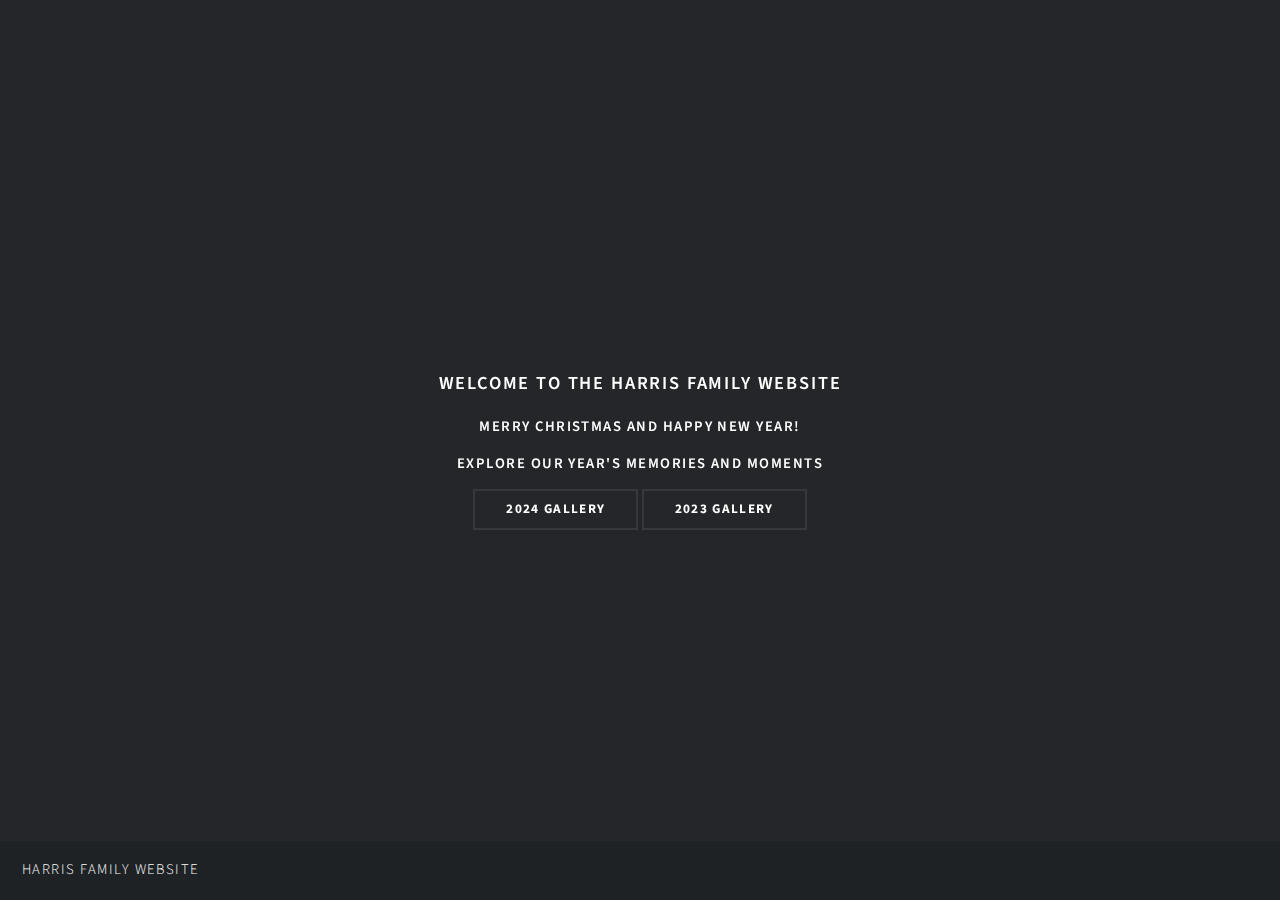
==== commit 63da71dd: "more pictures" ====
--- a/index.html
+++ b/index.html
@@ -15,7 +15,7 @@
         }
         body::before {
             content: "";
-            background-image: url('https://imagedelivery.net/sbit9noBrw1xVtWo4yZhCw/cce2dd94-283a-49c7-5e7f-a8a4b2329c00/public');
+            background-image: url('https://imagedelivery.net/sbit9noBrw1xVtWo4yZhCw/aacf25a1-4b2b-40e2-2ddd-592382e87d00/public');
             background-size: cover;
             background-position: center;
             position: fixed;
@@ -60,15 +60,17 @@
         <div id="main">
             <section class="intro">
                 <header>
-                    <h2>Welcome to the Harris Family page</h2>
+                    <h2>Welcome to the Harris Family Website</h2>
                 </header>
-                <h4>Explore our memories and moments captured in photos (and now videos!)</h4>
+                <h4>Merry Christmas and Happy New Year!</h4>
+                <h4>Explore our year's memories and moments</h4>
                 
                 <footer>
+                    <a href="2024gallery.html" class="button">2024 Gallery</a>
+
                     <a href="2023gallery.html" class="button">2023 Gallery</a>
                     <!-- <a href="2023gallery_v2.html" class="button">2023 Galleryv2</a> -->
-                    <a href="2024gallery.html" class="button">2024 Gallery</a>
-                    <a href="babygallery.html" class="button">Baby Gender Reveal</a>
+                    <!-- <a href="babygallery.html" class="button">Baby Gender Reveal</a> -->
                 </footer>
             </section>
         </div>
